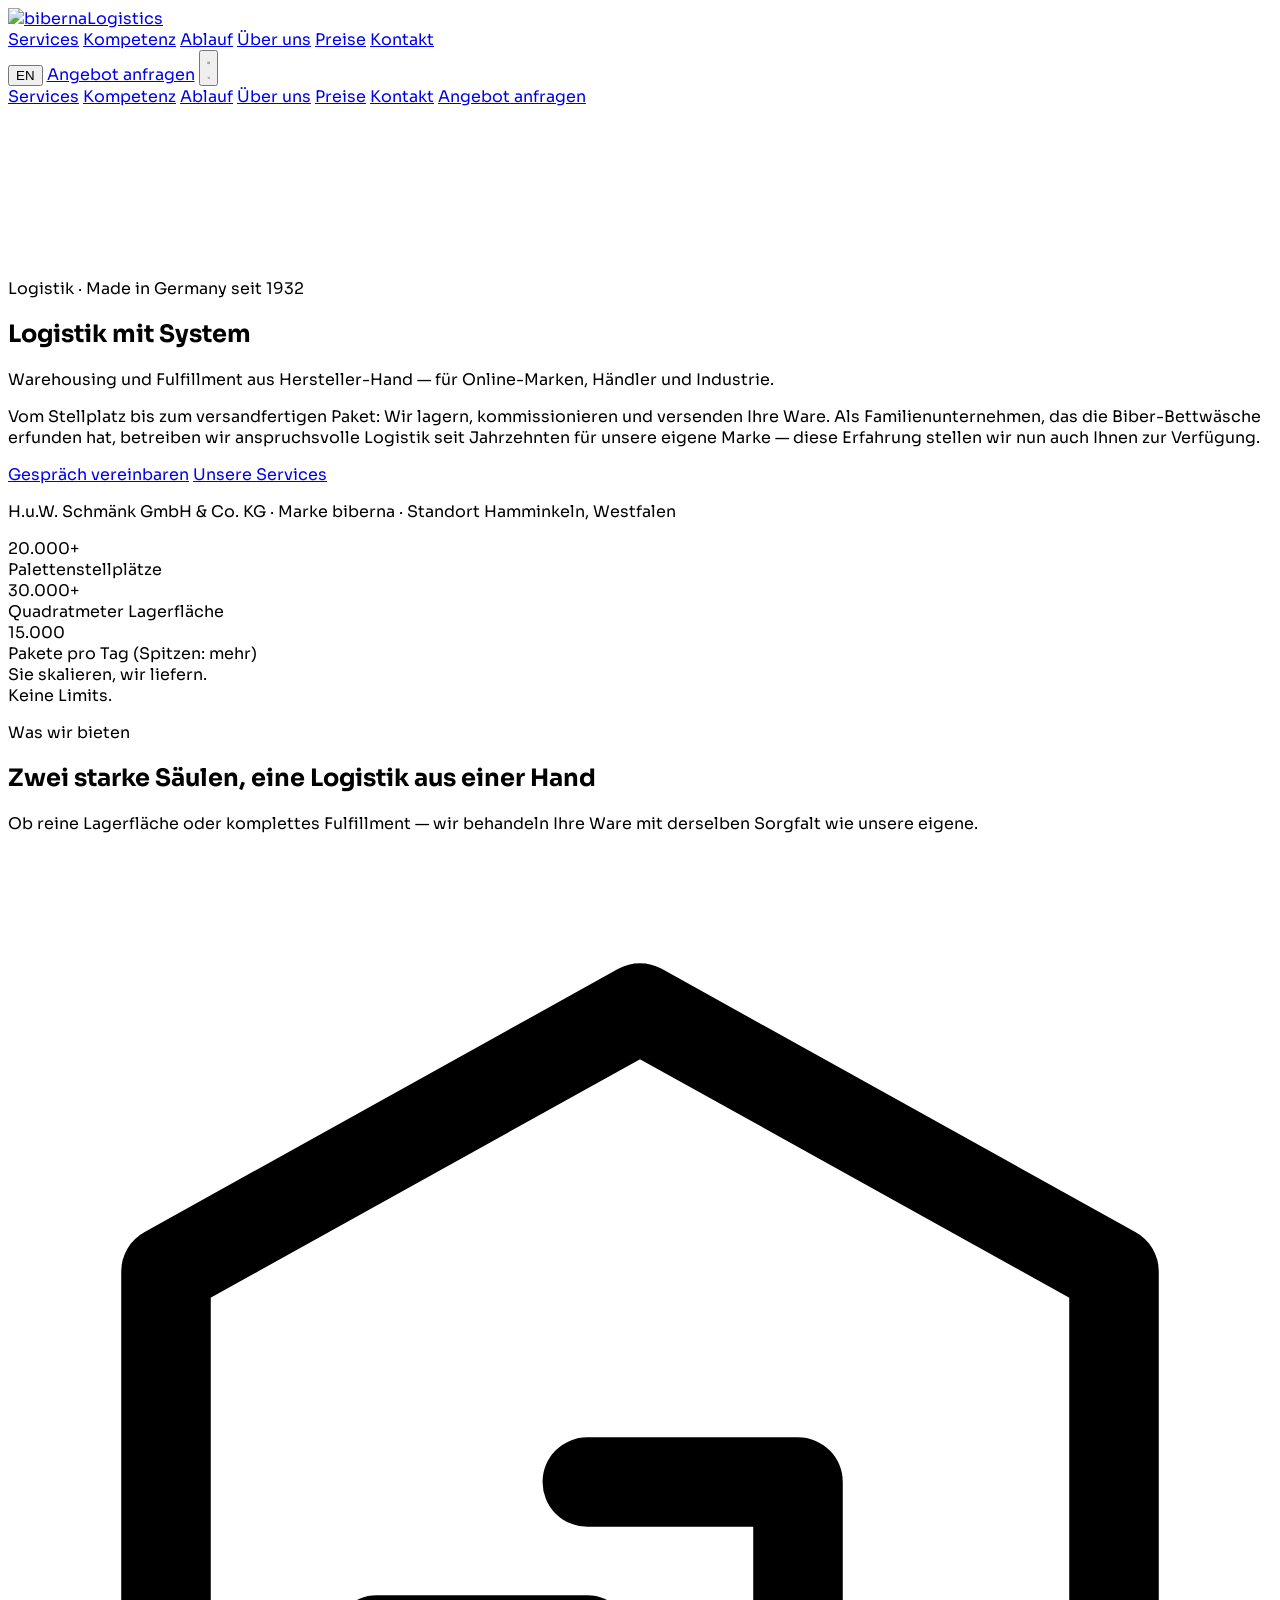
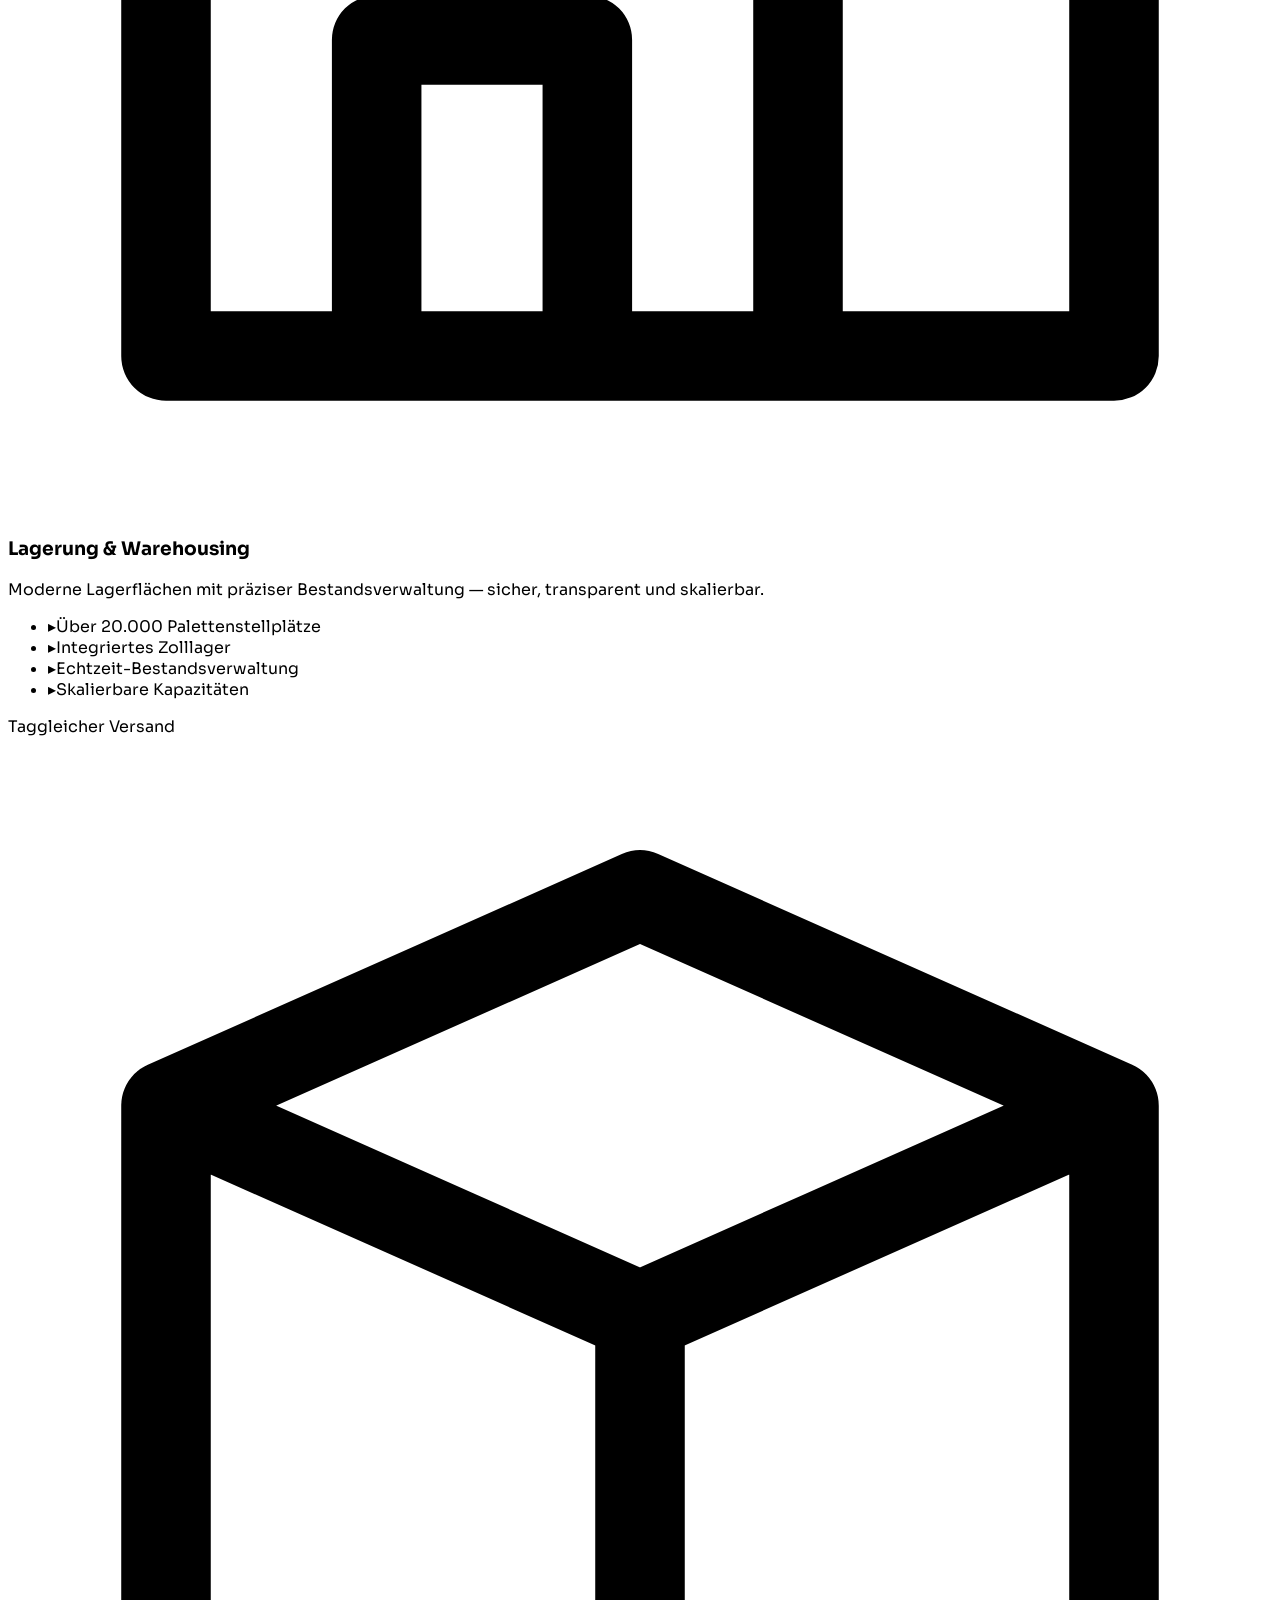
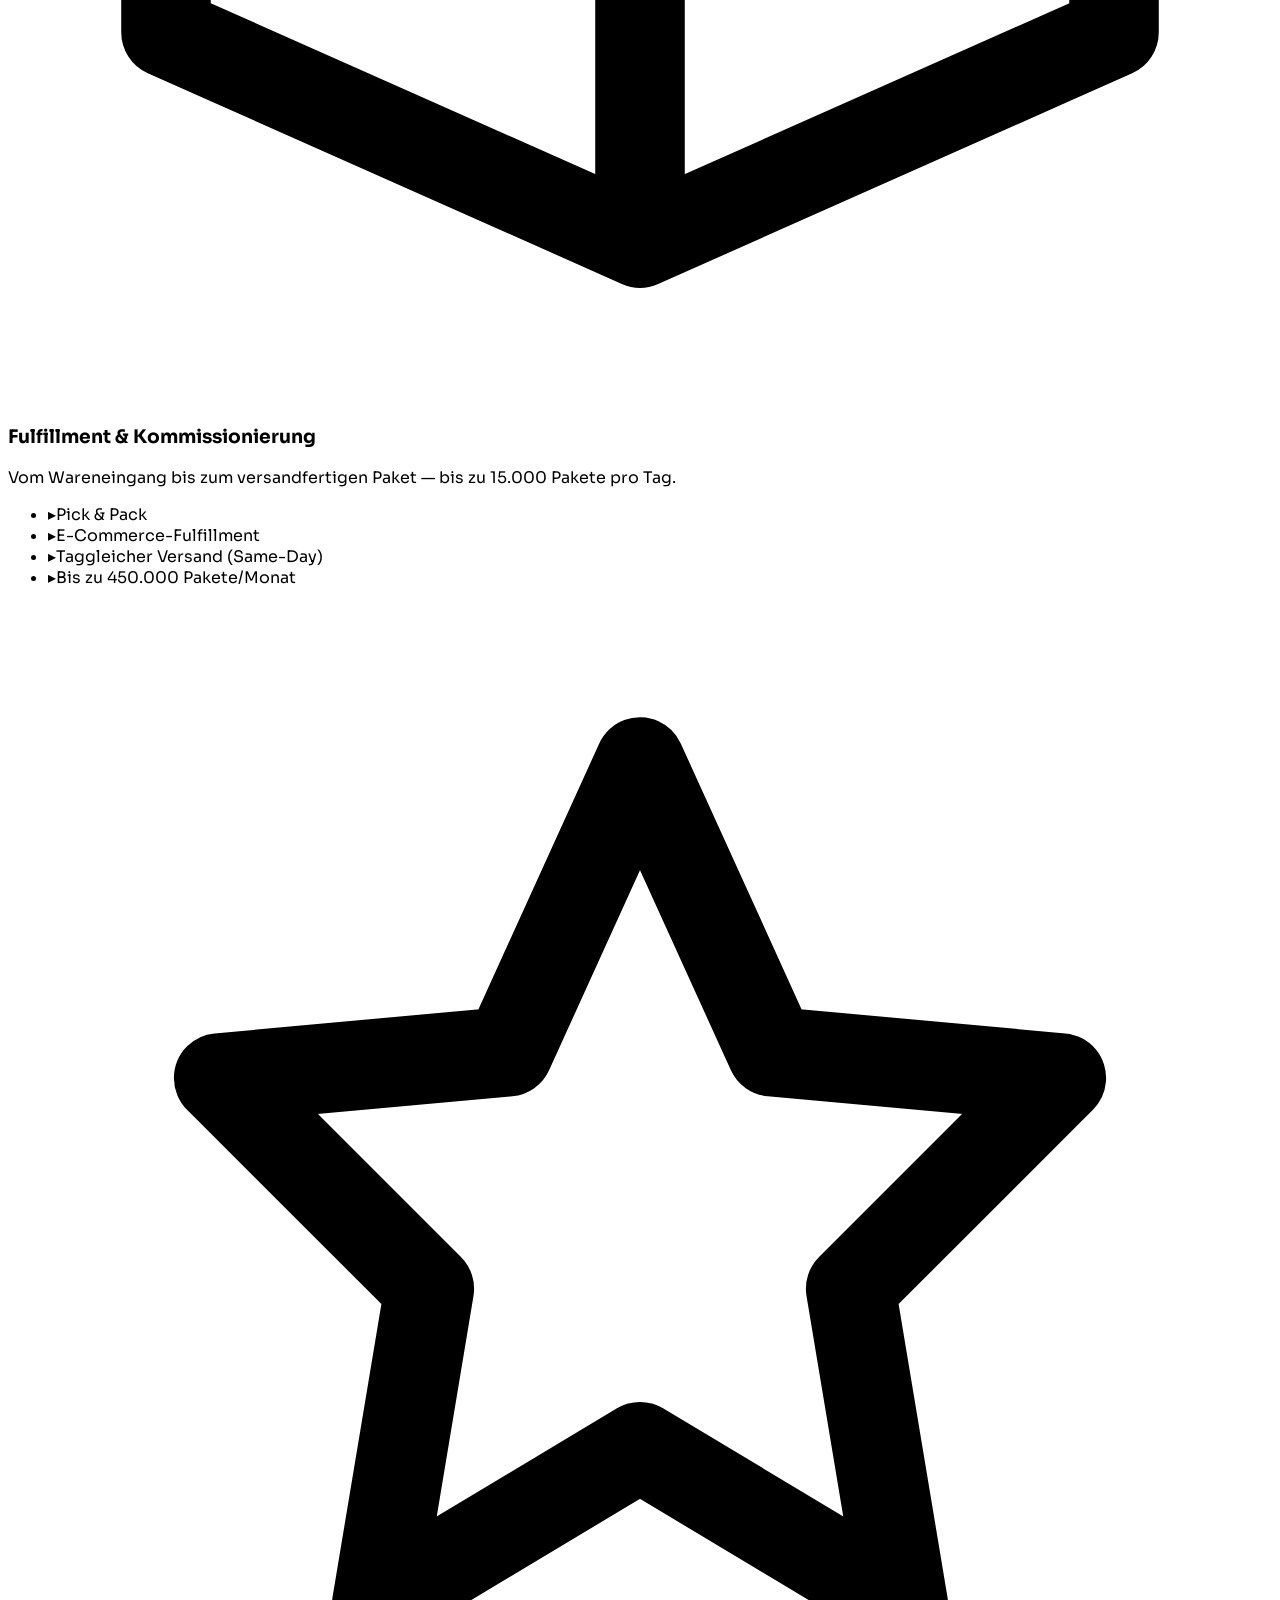
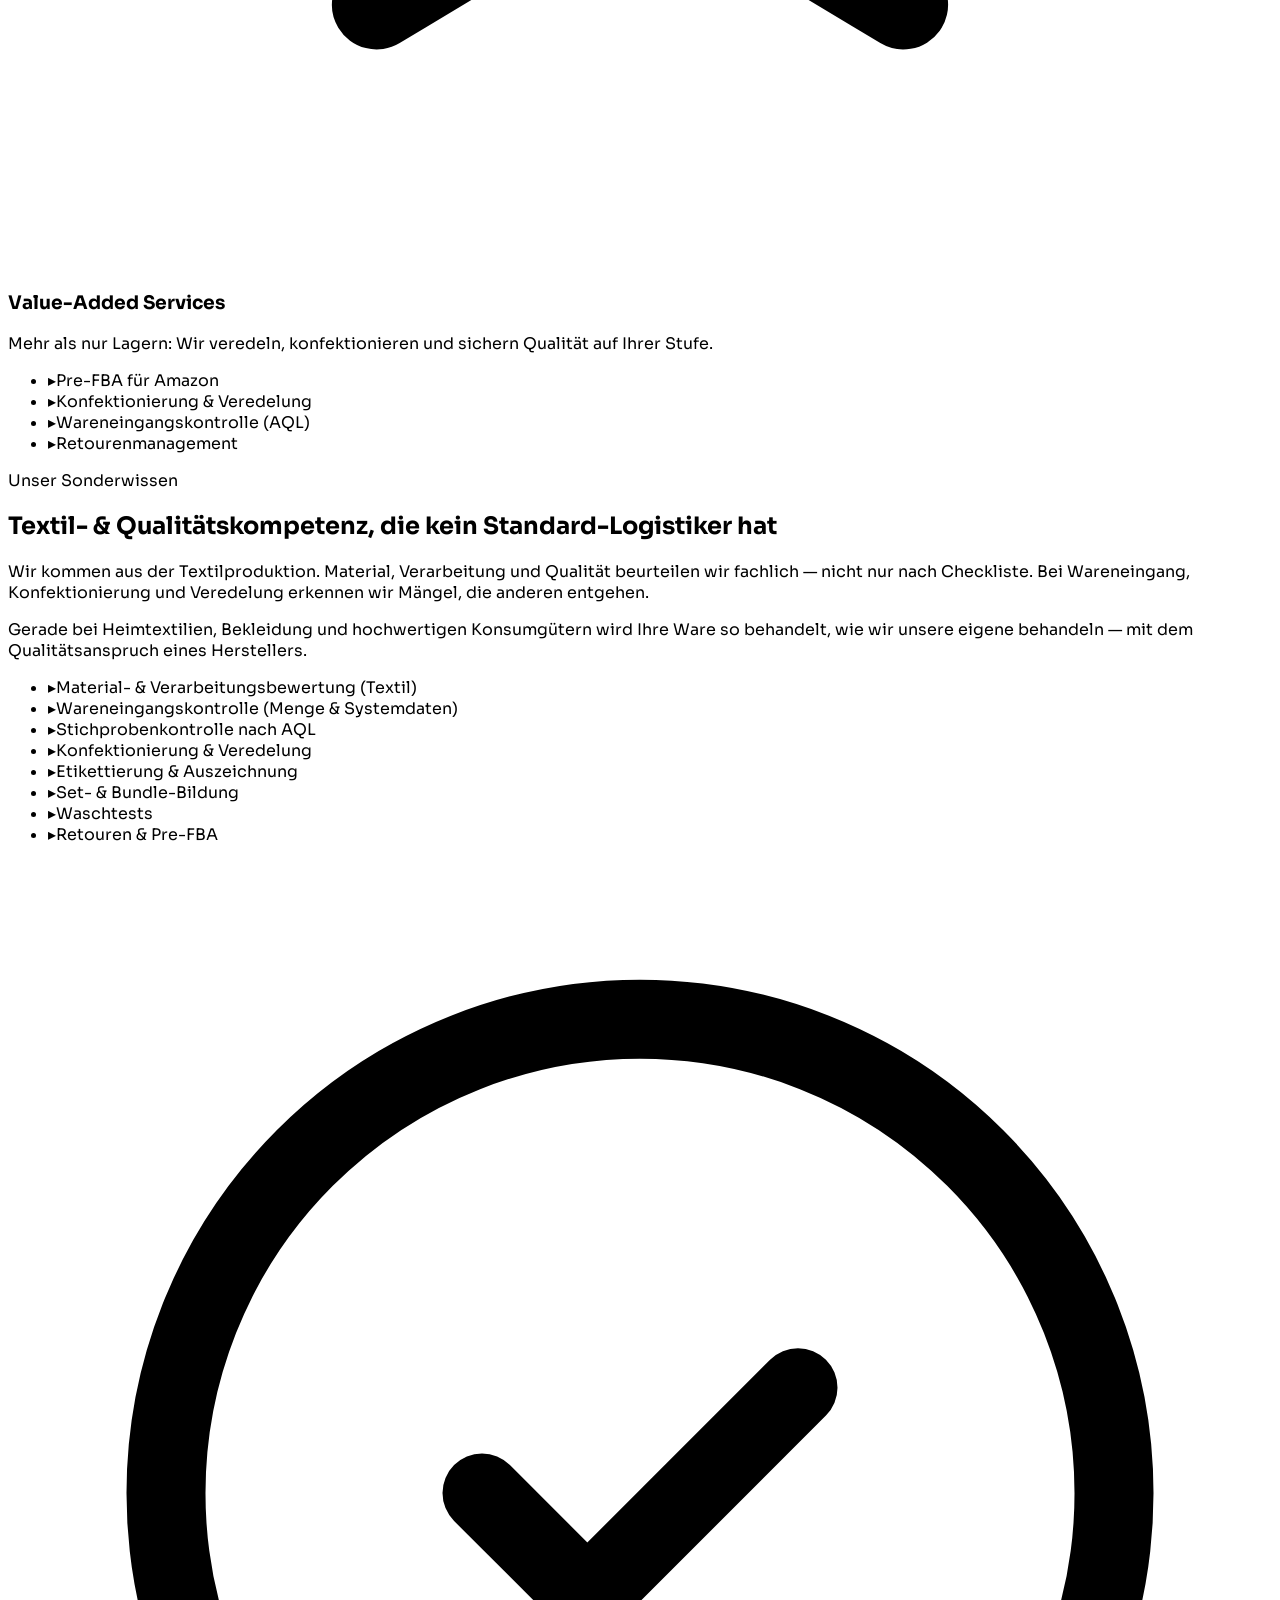
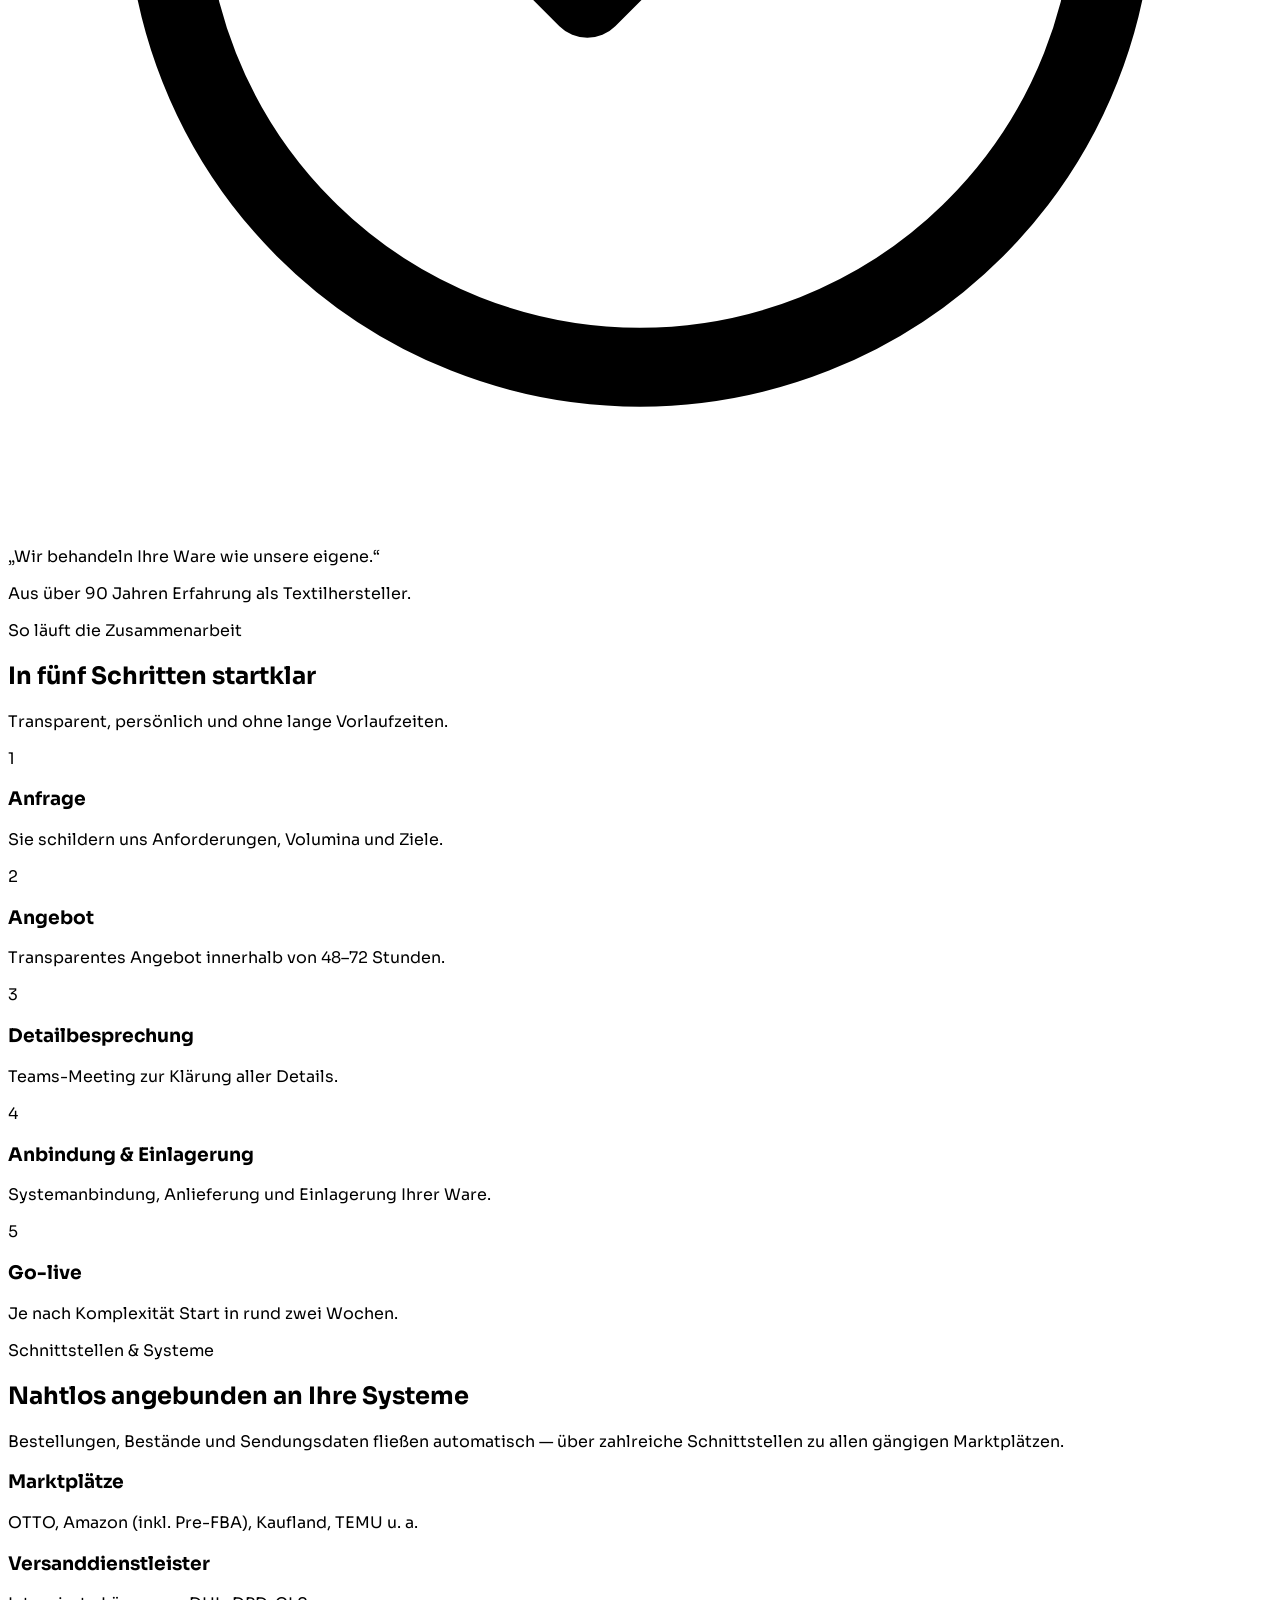
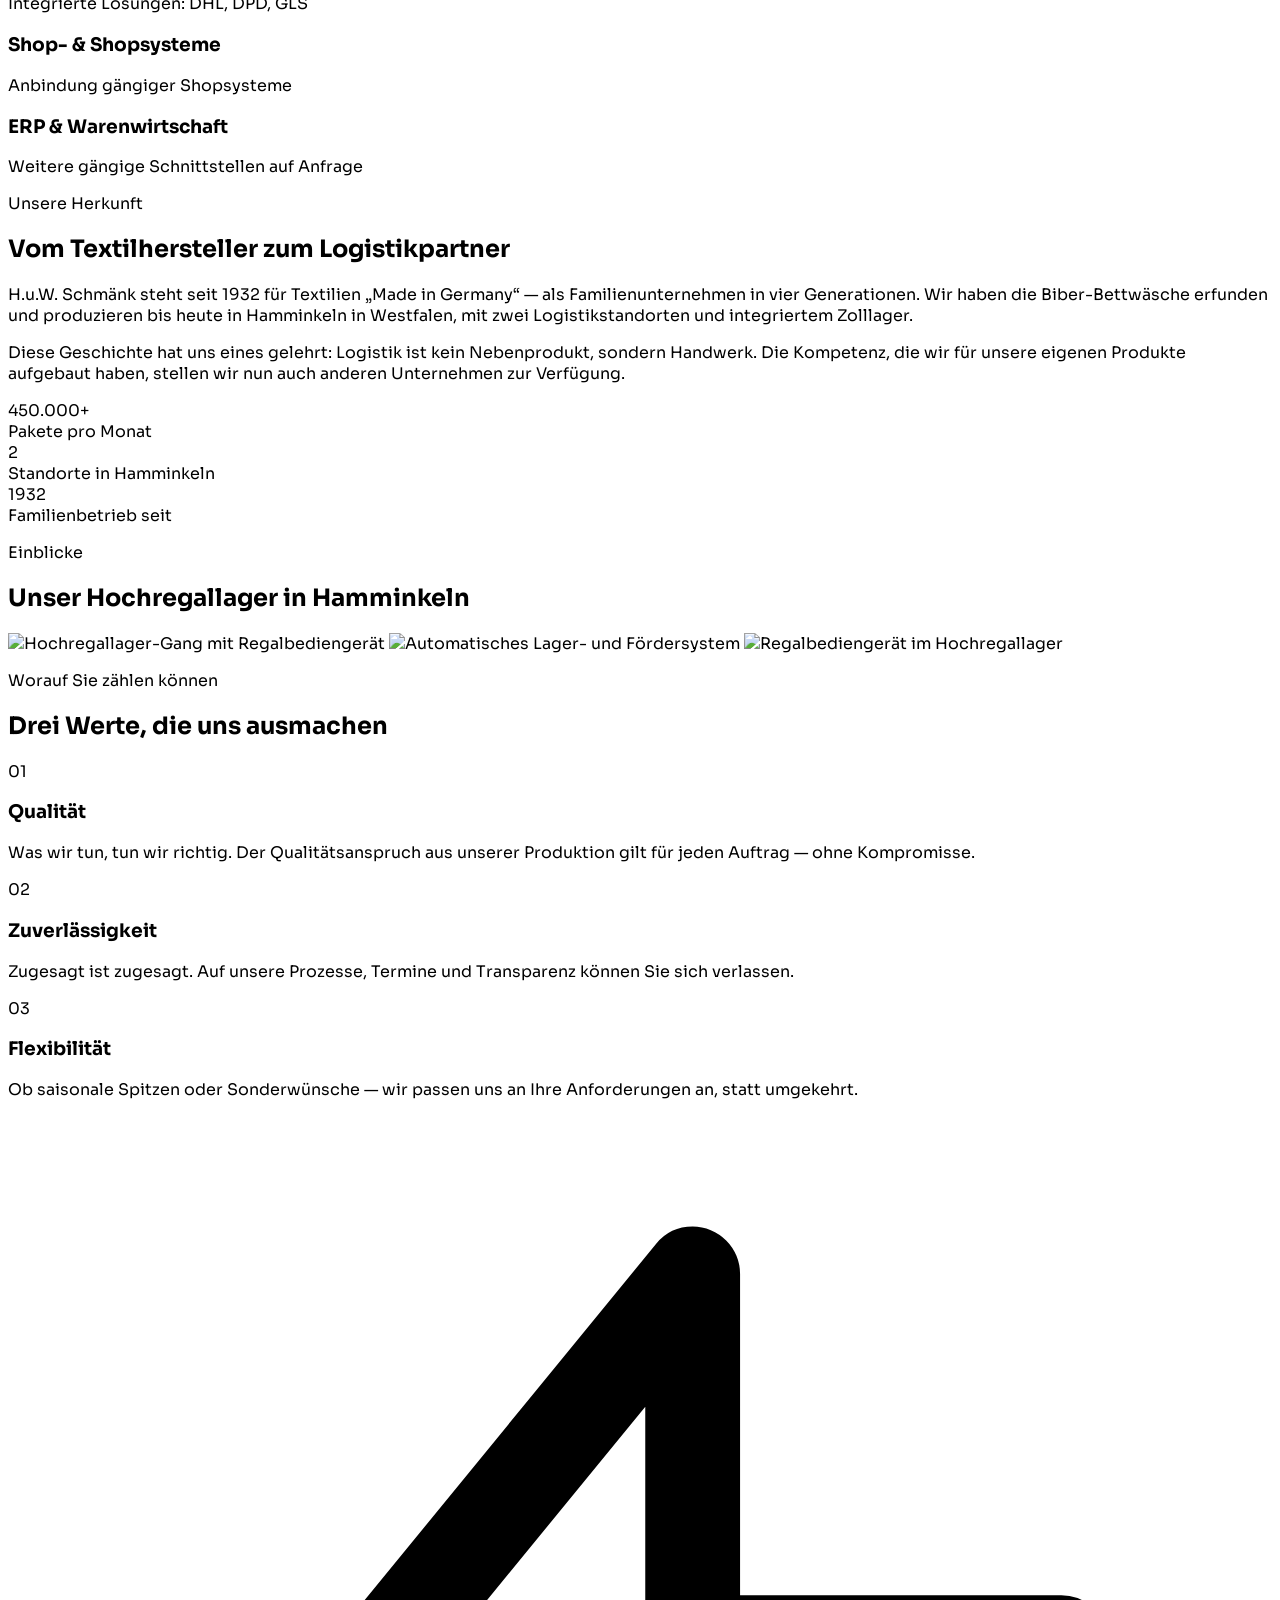
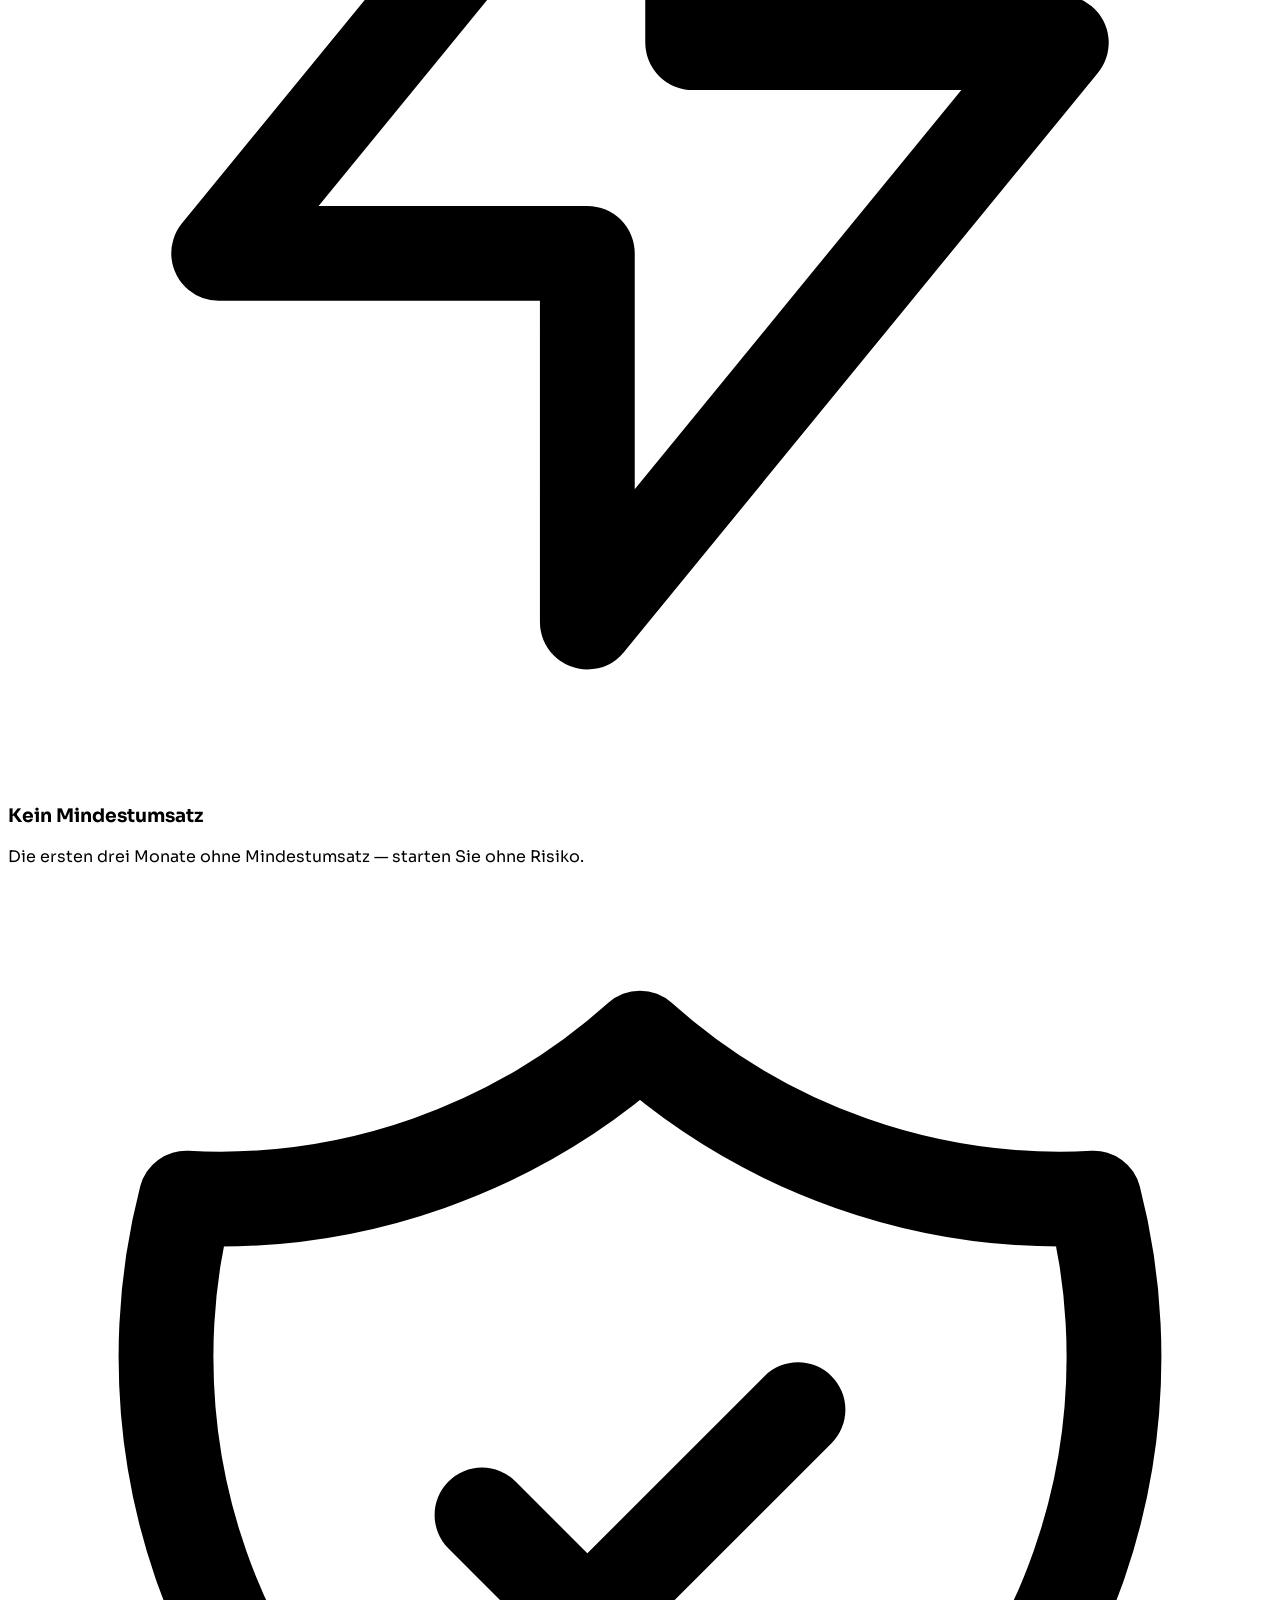
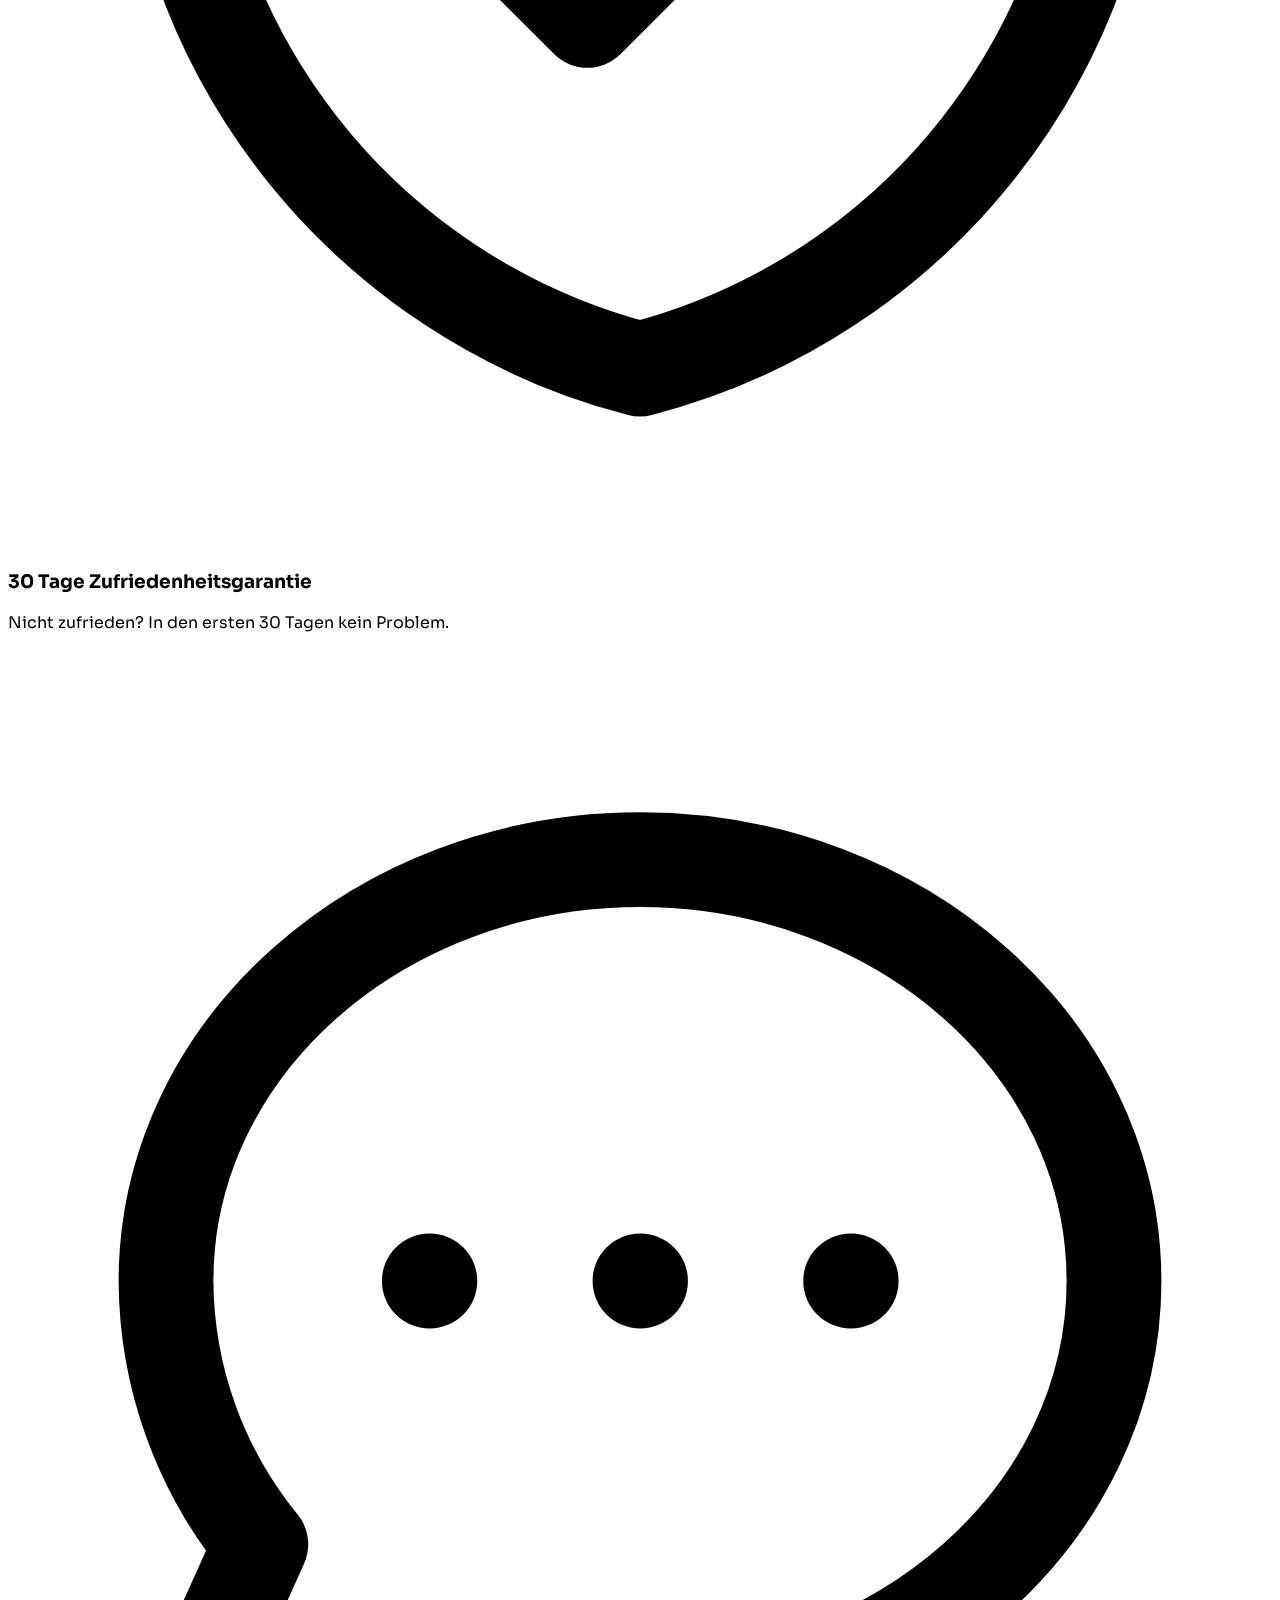
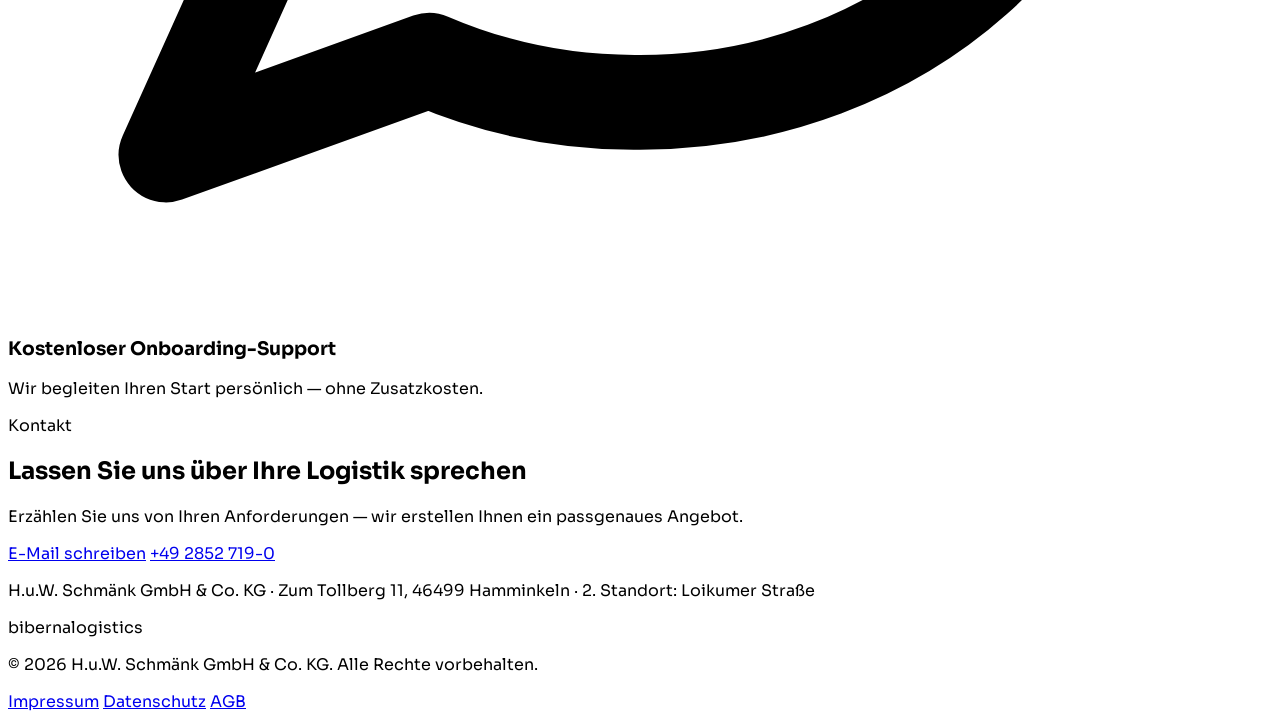
==== index.html @ 58d3911b "Initial" ====
<!DOCTYPE html>
<html lang="de">
<head>
  <meta charset="UTF-8" />
  <meta name="viewport" content="width=device-width, initial-scale=1.0" />
  <title>biberna Logistics — H.u.W. Schmänk GmbH & Co. KG</title>
  <meta name="description" content="Warehousing & Fulfillment aus Hersteller-Hand: Lagerung, Pick & Pack, Pre-FBA, Same-Day-Versand und Value-Added Services mit Textil- & Qualitätskompetenz. Über 20.000 Palettenstellplätze, 30.000 m². Made in Germany seit 1932." />

  <link rel="preconnect" href="https://fonts.googleapis.com">
  <link rel="preconnect" href="https://fonts.gstatic.com" crossorigin>
  <link href="https://fonts.googleapis.com/css2?family=Sora:wght@300;400;500;600;700&display=swap" rel="stylesheet">

  <script src="https://cdn.tailwindcss.com"></script>
  <script>
    tailwind.config = {
      theme: {
        extend: {
          fontFamily: { sora: ['Sora', 'sans-serif'] },
          colors: {
            bordeaux:'#960A2C','bordeaux-d':'#76061F',paper:'#FFFFFF','paper-2':'#FAF8F7',
            ink:'#1D1D1D',body:'#5E5B5B','body-2':'#8A8786',line:'#E7E2E0',
          },
          keyframes: { 'fade-up': { '0%':{opacity:'0',transform:'translateY(20px)',filter:'blur(4px)'},'100%':{opacity:'1',transform:'translateY(0)',filter:'blur(0)'} } },
          animation: { 'fade-up':'fade-up 0.7s cubic-bezier(0.16,1,0.3,1) forwards' },
        },
      },
    };
  </script>
  <style>
    html { scroll-behavior: smooth; }
    body { font-family: 'Sora', sans-serif; -webkit-font-smoothing: antialiased; }
    .reveal { opacity: 0; } .reveal.in { animation: fade-up 0.7s cubic-bezier(0.16,1,0.3,1) forwards; }
    @keyframes fade-up { 0%{opacity:0;transform:translateY(20px);filter:blur(4px);} 100%{opacity:1;transform:translateY(0);filter:blur(0);} }
  </style>
</head>

<body class="bg-paper text-body min-h-screen">

  <!-- ===================== NAVBAR ===================== -->
  <header class="fixed top-0 left-0 right-0 z-50 border-b border-line/70 bg-paper/85 backdrop-blur-md">
    <nav class="flex items-center justify-between px-6 lg:px-16 py-4">
      <a href="#top" class="flex items-center">
        <img src="biberna-logistics-logo.png" alt="biberna Logistics" class="h-8 md:h-9 w-auto"
             onerror="this.style.display='none';var f=document.getElementById('logoFallback');if(f)f.style.display='flex';" />
        <span id="logoFallback" style="display:none" class="items-center gap-3">
          <img src="https://www.biberna.de/cdn/shop/files/300922_biberna_Logo.jpg?width=240" alt="biberna" class="h-7 w-auto" />
          <span class="text-bordeaux text-sm font-medium uppercase tracking-[0.2em] border-l border-line pl-3">Logistics</span>
        </span>
      </a>

      <div class="hidden md:flex items-center gap-7">
        <a href="#services" class="text-sm text-body hover:text-bordeaux transition-colors uppercase tracking-widest" data-i18n="nav_services"></a>
        <a href="#kompetenz" class="text-sm text-body hover:text-bordeaux transition-colors uppercase tracking-widest" data-i18n="nav_competence"></a>
        <a href="#ablauf"   class="text-sm text-body hover:text-bordeaux transition-colors uppercase tracking-widest" data-i18n="nav_process"></a>
        <a href="#about"    class="text-sm text-body hover:text-bordeaux transition-colors uppercase tracking-widest" data-i18n="nav_about"></a>
        <a href="prices.html" class="text-sm text-body hover:text-bordeaux transition-colors uppercase tracking-widest" data-i18n="nav_prices"></a>
        <a href="#contact"  class="text-sm text-body hover:text-bordeaux transition-colors uppercase tracking-widest" data-i18n="nav_contact"></a>
      </div>

      <div class="flex items-center gap-3">
        <button id="langToggle" class="text-xs uppercase tracking-widest text-body hover:text-bordeaux transition-colors border border-line rounded-full px-3 py-2">
          <span id="langLabel">EN</span>
        </button>
        <a href="prices.html" class="hidden md:inline-flex items-center rounded-full uppercase text-xs tracking-widest px-6 py-3 text-white bg-bordeaux hover:bg-bordeaux-d active:scale-[0.97] transition-all" data-i18n="nav_cta"></a>
        <button id="navToggle" aria-label="Menü" aria-expanded="false" onclick="toggleMenu()" class="md:hidden w-10 h-10 flex items-center justify-center rounded-full border border-line text-ink">
          <svg id="navIconOpen" class="w-5 h-5" fill="none" stroke="currentColor" stroke-width="1.8" viewBox="0 0 24 24"><path stroke-linecap="round" d="M4 7h16M4 12h16M4 17h16"/></svg>
          <svg id="navIconClose" class="w-5 h-5 hidden" fill="none" stroke="currentColor" stroke-width="1.8" viewBox="0 0 24 24"><path stroke-linecap="round" d="M6 6l12 12M18 6L6 18"/></svg>
        </button>
      </div>
    </nav>

    <!-- Mobile-Menü -->
    <div id="mobileMenu" class="hidden md:hidden border-t border-line bg-paper px-6 py-4">
      <div class="flex flex-col gap-1">
        <a href="#services" onclick="closeMenu()" class="py-3 text-sm text-body hover:text-bordeaux uppercase tracking-widest border-b border-line/60" data-i18n="nav_services"></a>
        <a href="#kompetenz" onclick="closeMenu()" class="py-3 text-sm text-body hover:text-bordeaux uppercase tracking-widest border-b border-line/60" data-i18n="nav_competence"></a>
        <a href="#ablauf" onclick="closeMenu()" class="py-3 text-sm text-body hover:text-bordeaux uppercase tracking-widest border-b border-line/60" data-i18n="nav_process"></a>
        <a href="#about" onclick="closeMenu()" class="py-3 text-sm text-body hover:text-bordeaux uppercase tracking-widest border-b border-line/60" data-i18n="nav_about"></a>
        <a href="prices.html" onclick="closeMenu()" class="py-3 text-sm text-body hover:text-bordeaux uppercase tracking-widest border-b border-line/60" data-i18n="nav_prices"></a>
        <a href="#contact" onclick="closeMenu()" class="py-3 text-sm text-body hover:text-bordeaux uppercase tracking-widest" data-i18n="nav_contact"></a>
        <a href="prices.html" onclick="closeMenu()" class="mt-4 inline-flex justify-center rounded-full uppercase text-xs tracking-widest px-6 py-3 text-white bg-bordeaux hover:bg-bordeaux-d transition-all" data-i18n="nav_cta"></a>
      </div>
    </div>
  </header>

  <!-- ===================== HERO ===================== -->
  <section id="top" class="relative min-h-screen flex items-center overflow-hidden bg-ink">
    <div class="absolute inset-0 bg-gradient-to-br from-[#2a1116] to-ink">
      <video class="w-full h-full object-cover opacity-60" autoplay muted loop playsinline preload="metadata" poster="lager-hero-poster.jpg">
        <source src="lager-hero.mp4" type="video/mp4" />
      </video>
    </div>
    <div class="absolute inset-0 bg-gradient-to-r from-ink/90 via-ink/60 to-ink/20 z-[1] pointer-events-none"></div>

    <div class="relative z-10 w-full max-w-[90%] sm:max-w-xl lg:max-w-3xl px-6 md:px-16 pt-28 pb-16">
      <p class="reveal text-white/70 uppercase tracking-[0.28em] text-xs md:text-sm font-medium mb-5 flex items-center gap-3" style="animation-delay:.1s">
        <span class="inline-block w-8 h-px bg-bordeaux"></span><span data-i18n="hero_kicker"></span>
      </p>
      <h1 class="reveal text-[clamp(2.6rem,7vw,5.2rem)] font-bold leading-[1.05] tracking-[-0.03em] mb-5 text-white" style="animation-delay:.2s">
        <span data-i18n="hero_h1a"></span> <span class="text-bordeaux" data-i18n="hero_h1b"></span>
      </h1>
      <p class="reveal text-white/85 text-[clamp(1.05rem,2.4vw,1.6rem)] font-light mb-5" style="animation-delay:.4s" data-i18n="hero_sub"></p>
      <p class="reveal text-white/60 text-[clamp(0.9rem,1.5vw,1.1rem)] font-light mb-8 max-w-2xl" style="animation-delay:.55s" data-i18n="hero_desc"></p>
      <div class="reveal flex flex-wrap gap-3 font-semibold" style="animation-delay:.7s">
        <a href="#contact" class="bg-bordeaux text-white px-7 py-4 text-sm rounded-full cursor-pointer hover:bg-bordeaux-d transition-all active:scale-[0.97] uppercase tracking-wide" data-i18n="hero_cta1"></a>
        <a href="#services" class="bg-white/95 text-ink px-7 py-4 text-sm rounded-full cursor-pointer hover:bg-white transition-all active:scale-[0.97] uppercase tracking-wide" data-i18n="hero_cta2"></a>
      </div>
      <p class="reveal text-white/45 text-xs font-light mt-7 tracking-wide" style="animation-delay:.85s" data-i18n="hero_trust"></p>
    </div>
  </section>

  <!-- ===================== CAPACITY BAND ===================== -->
  <section class="bg-bordeaux text-white">
    <div class="max-w-7xl mx-auto px-6 md:px-16 py-14 md:py-16 grid grid-cols-2 md:grid-cols-4 gap-8 items-center text-center md:text-left">
      <div class="reveal">
        <div class="text-4xl md:text-5xl font-bold tracking-tight">20.000+</div>
        <div class="text-xs uppercase tracking-widest text-white/70 mt-2" data-i18n="cap1_l"></div>
      </div>
      <div class="reveal" style="animation-delay:.05s">
        <div class="text-4xl md:text-5xl font-bold tracking-tight">30.000+</div>
        <div class="text-xs uppercase tracking-widest text-white/70 mt-2" data-i18n="cap2_l"></div>
      </div>
      <div class="reveal" style="animation-delay:.1s">
        <div class="text-4xl md:text-5xl font-bold tracking-tight">15.000</div>
        <div class="text-xs uppercase tracking-widest text-white/70 mt-2" data-i18n="cap3_l"></div>
      </div>
      <div class="reveal" style="animation-delay:.15s">
        <div class="text-xl md:text-2xl font-semibold leading-tight" data-i18n="cap_slogan"></div>
        <div class="text-sm text-white/70 mt-1" data-i18n="cap_sub"></div>
      </div>
    </div>
  </section>

  <!-- ===================== SERVICES ===================== -->
  <section id="services" class="px-6 md:px-16 py-24 md:py-32 max-w-7xl mx-auto">
    <div class="max-w-2xl mb-16 reveal">
      <p class="text-bordeaux uppercase tracking-[0.25em] text-xs font-semibold mb-4" data-i18n="svc_kicker"></p>
      <h2 class="text-ink text-[clamp(2rem,4vw,3rem)] font-bold tracking-tight mb-5" data-i18n="svc_title"></h2>
      <p class="text-body text-lg font-light" data-i18n="svc_intro"></p>
    </div>

    <div class="grid md:grid-cols-3 gap-6">
      <!-- Warehousing -->
      <div class="reveal group rounded-2xl border border-line bg-paper p-8 hover:border-bordeaux/50 hover:shadow-lg hover:shadow-bordeaux/5 transition-all">
        <div class="w-12 h-12 rounded-xl bg-bordeaux/10 flex items-center justify-center mb-6">
          <svg class="w-6 h-6 text-bordeaux" fill="none" stroke="currentColor" stroke-width="1.7" viewBox="0 0 24 24"><path stroke-linecap="round" stroke-linejoin="round" d="M3 21V8l9-5 9 5v13M3 21h18M7 21v-6h4v6m4 0v-9h-4"/></svg>
        </div>
        <h3 class="text-ink text-xl font-semibold mb-3" data-i18n="svc1_t"></h3>
        <p class="text-body font-light mb-5" data-i18n="svc1_d"></p>
        <ul class="space-y-2 text-sm text-body" data-i18n-list="svc1_list"></ul>
      </div>

      <!-- Fulfillment -->
      <div class="reveal group relative rounded-2xl border border-bordeaux/30 bg-paper p-8 hover:border-bordeaux/60 hover:shadow-lg hover:shadow-bordeaux/5 transition-all" style="animation-delay:.1s">
        <span class="absolute top-5 right-5 text-[10px] font-semibold uppercase tracking-widest bg-bordeaux text-white px-3 py-1 rounded-full" data-i18n="badge_sameday"></span>
        <div class="w-12 h-12 rounded-xl bg-bordeaux/10 flex items-center justify-center mb-6">
          <svg class="w-6 h-6 text-bordeaux" fill="none" stroke="currentColor" stroke-width="1.7" viewBox="0 0 24 24"><path stroke-linecap="round" stroke-linejoin="round" d="M3 7l9-4 9 4-9 4-9-4zm0 0v10l9 4 9-4V7M12 11v10"/></svg>
        </div>
        <h3 class="text-ink text-xl font-semibold mb-3" data-i18n="svc2_t"></h3>
        <p class="text-body font-light mb-5" data-i18n="svc2_d"></p>
        <ul class="space-y-2 text-sm text-body" data-i18n-list="svc2_list"></ul>
      </div>

      <!-- Value-Added -->
      <div class="reveal group rounded-2xl border border-line bg-paper p-8 hover:border-bordeaux/50 hover:shadow-lg hover:shadow-bordeaux/5 transition-all" style="animation-delay:.2s">
        <div class="w-12 h-12 rounded-xl bg-bordeaux/10 flex items-center justify-center mb-6">
          <svg class="w-6 h-6 text-bordeaux" fill="none" stroke="currentColor" stroke-width="1.7" viewBox="0 0 24 24"><path stroke-linecap="round" stroke-linejoin="round" d="M12 3l2.5 5.5L20 9l-4 4 1 6-5-3-5 3 1-6-4-4 5.5-.5z"/></svg>
        </div>
        <h3 class="text-ink text-xl font-semibold mb-3" data-i18n="svc3_t"></h3>
        <p class="text-body font-light mb-5" data-i18n="svc3_d"></p>
        <ul class="space-y-2 text-sm text-body" data-i18n-list="svc3_list"></ul>
      </div>
    </div>
  </section>

  <!-- ===================== TEXTIL- & QUALITÄTSKOMPETENZ (USP) ===================== -->
  <section id="kompetenz" class="px-6 md:px-16 py-24 md:py-32 bg-paper-2 border-y border-line">
    <div class="max-w-7xl mx-auto grid lg:grid-cols-2 gap-14 items-center">
      <div class="reveal order-2 lg:order-1">
        <p class="text-bordeaux uppercase tracking-[0.25em] text-xs font-semibold mb-4" data-i18n="tex_kicker"></p>
        <h2 class="text-ink text-[clamp(2rem,4vw,3rem)] font-bold tracking-tight mb-6" data-i18n="tex_title"></h2>
        <p class="text-body text-lg font-light mb-5" data-i18n="tex_p1"></p>
        <p class="text-body text-lg font-light mb-8" data-i18n="tex_p2"></p>
        <ul class="grid sm:grid-cols-2 gap-3 text-sm text-body" data-i18n-list="tex_list"></ul>
      </div>
      <div class="reveal order-1 lg:order-2 rounded-2xl bg-bordeaux text-white p-10 md:p-12">
        <svg class="w-10 h-10 text-white/90 mb-6" fill="none" stroke="currentColor" stroke-width="1.5" viewBox="0 0 24 24"><path stroke-linecap="round" stroke-linejoin="round" d="M9 12l2 2 4-4m6 2a9 9 0 11-18 0 9 9 0 0118 0z"/></svg>
        <p class="text-2xl md:text-3xl font-semibold leading-snug mb-4" data-i18n="tex_quote"></p>
        <p class="text-white/70" data-i18n="tex_quote_sub"></p>
      </div>
    </div>
  </section>

  <!-- ===================== ABLAUF / PROCESS ===================== -->
  <section id="ablauf" class="px-6 md:px-16 py-24 md:py-32 max-w-7xl mx-auto">
    <div class="max-w-2xl mb-16 reveal">
      <p class="text-bordeaux uppercase tracking-[0.25em] text-xs font-semibold mb-4" data-i18n="proc_kicker"></p>
      <h2 class="text-ink text-[clamp(2rem,4vw,3rem)] font-bold tracking-tight mb-5" data-i18n="proc_title"></h2>
      <p class="text-body text-lg font-light" data-i18n="proc_sub"></p>
    </div>
    <div class="grid md:grid-cols-5 gap-6">
      <div class="reveal">
        <div class="w-11 h-11 rounded-full border-2 border-bordeaux text-bordeaux font-bold flex items-center justify-center mb-4">1</div>
        <h3 class="text-ink font-semibold mb-2" data-i18n="p1_t"></h3>
        <p class="text-body text-sm font-light" data-i18n="p1_d"></p>
      </div>
      <div class="reveal" style="animation-delay:.08s">
        <div class="w-11 h-11 rounded-full border-2 border-bordeaux text-bordeaux font-bold flex items-center justify-center mb-4">2</div>
        <h3 class="text-ink font-semibold mb-2" data-i18n="p2_t"></h3>
        <p class="text-body text-sm font-light" data-i18n="p2_d"></p>
      </div>
      <div class="reveal" style="animation-delay:.16s">
        <div class="w-11 h-11 rounded-full border-2 border-bordeaux text-bordeaux font-bold flex items-center justify-center mb-4">3</div>
        <h3 class="text-ink font-semibold mb-2" data-i18n="p3_t"></h3>
        <p class="text-body text-sm font-light" data-i18n="p3_d"></p>
      </div>
      <div class="reveal" style="animation-delay:.24s">
        <div class="w-11 h-11 rounded-full border-2 border-bordeaux text-bordeaux font-bold flex items-center justify-center mb-4">4</div>
        <h3 class="text-ink font-semibold mb-2" data-i18n="p4_t"></h3>
        <p class="text-body text-sm font-light" data-i18n="p4_d"></p>
      </div>
      <div class="reveal" style="animation-delay:.32s">
        <div class="w-11 h-11 rounded-full bg-bordeaux text-white font-bold flex items-center justify-center mb-4">5</div>
        <h3 class="text-ink font-semibold mb-2" data-i18n="p5_t"></h3>
        <p class="text-body text-sm font-light" data-i18n="p5_d"></p>
      </div>
    </div>
  </section>

  <!-- ===================== SCHNITTSTELLEN / INTEGRATIONS ===================== -->
  <section id="schnittstellen" class="px-6 md:px-16 py-24 md:py-32 bg-paper-2 border-y border-line">
    <div class="max-w-7xl mx-auto">
      <div class="max-w-2xl mb-14 reveal">
        <p class="text-bordeaux uppercase tracking-[0.25em] text-xs font-semibold mb-4" data-i18n="int_kicker"></p>
        <h2 class="text-ink text-[clamp(2rem,4vw,3rem)] font-bold tracking-tight mb-5" data-i18n="int_title"></h2>
        <p class="text-body text-lg font-light" data-i18n="int_sub"></p>
      </div>
      <div class="grid sm:grid-cols-2 lg:grid-cols-4 gap-6">
        <div class="reveal rounded-2xl border border-line bg-paper p-7">
          <h3 class="text-ink font-semibold mb-2" data-i18n="int1_t"></h3>
          <p class="text-body-2 text-sm font-light" data-i18n="int1_d"></p>
        </div>
        <div class="reveal rounded-2xl border border-line bg-paper p-7" style="animation-delay:.1s">
          <h3 class="text-ink font-semibold mb-2" data-i18n="int2_t"></h3>
          <p class="text-body-2 text-sm font-light" data-i18n="int2_d"></p>
        </div>
        <div class="reveal rounded-2xl border border-line bg-paper p-7" style="animation-delay:.2s">
          <h3 class="text-ink font-semibold mb-2" data-i18n="int3_t"></h3>
          <p class="text-body-2 text-sm font-light" data-i18n="int3_d"></p>
        </div>
        <div class="reveal rounded-2xl border border-line bg-paper p-7" style="animation-delay:.3s">
          <h3 class="text-ink font-semibold mb-2" data-i18n="int4_t"></h3>
          <p class="text-body-2 text-sm font-light" data-i18n="int4_d"></p>
        </div>
      </div>
    </div>
  </section>

  <!-- ===================== ABOUT / HERITAGE ===================== -->
  <section id="about" class="px-6 md:px-16 py-24 md:py-32 max-w-7xl mx-auto">
    <div class="grid lg:grid-cols-2 gap-14 items-center">
      <div class="reveal">
        <img src="10.jpg"
             alt="Hochregallager mit automatischem Regalbediengerät — biberna Logistics" class="rounded-2xl w-full h-[440px] object-cover bg-line"
             onerror="this.style.display='none'" />
      </div>
      <div class="reveal" style="animation-delay:.1s">
        <p class="text-bordeaux uppercase tracking-[0.25em] text-xs font-semibold mb-4" data-i18n="about_kicker"></p>
        <h2 class="text-ink text-[clamp(2rem,4vw,3rem)] font-bold tracking-tight mb-6" data-i18n="about_title"></h2>
        <p class="text-body text-lg font-light mb-5" data-i18n="about_p1"></p>
        <p class="text-body text-lg font-light mb-8" data-i18n="about_p2"></p>
        <div class="grid grid-cols-3 gap-6 border-t border-line pt-8">
          <div>
            <div class="text-3xl md:text-4xl font-bold text-bordeaux" data-i18n="stat1_n"></div>
            <div class="text-xs uppercase tracking-widest text-body-2 mt-2" data-i18n="stat1_l"></div>
          </div>
          <div>
            <div class="text-3xl md:text-4xl font-bold text-bordeaux" data-i18n="stat2_n"></div>
            <div class="text-xs uppercase tracking-widest text-body-2 mt-2" data-i18n="stat2_l"></div>
          </div>
          <div>
            <div class="text-3xl md:text-4xl font-bold text-bordeaux" data-i18n="stat3_n"></div>
            <div class="text-xs uppercase tracking-widest text-body-2 mt-2" data-i18n="stat3_l"></div>
          </div>
        </div>
      </div>
    </div>
  </section>

  <!-- ===================== GALERIE ===================== -->
  <section class="px-6 md:px-16 pb-24 md:pb-32 max-w-7xl mx-auto">
    <div class="max-w-2xl mb-10 reveal">
      <p class="text-bordeaux uppercase tracking-[0.25em] text-xs font-semibold mb-4" data-i18n="gal_kicker"></p>
      <h2 class="text-ink text-[clamp(2rem,4vw,3rem)] font-bold tracking-tight" data-i18n="gal_title"></h2>
    </div>
    <div class="grid sm:grid-cols-2 lg:grid-cols-3 gap-4">
      <img src="lager-gang.jpg" alt="Hochregallager-Gang mit Regalbediengerät" loading="lazy" class="reveal rounded-2xl w-full h-72 object-cover bg-line" />
      <img src="lager-automatik.jpg" alt="Automatisches Lager- und Fördersystem" loading="lazy" class="reveal rounded-2xl w-full h-72 object-cover bg-line" style="animation-delay:.1s" />
      <img src="lager-rbg.jpg" alt="Regalbediengerät im Hochregallager" loading="lazy" class="reveal rounded-2xl w-full h-72 object-cover bg-line" style="animation-delay:.2s" />
    </div>
  </section>

  <!-- ===================== VALUES ===================== -->
  <section id="values" class="px-6 md:px-16 pb-24 md:pb-32 max-w-7xl mx-auto">
    <div class="max-w-2xl mb-16 reveal">
      <p class="text-bordeaux uppercase tracking-[0.25em] text-xs font-semibold mb-4" data-i18n="val_kicker"></p>
      <h2 class="text-ink text-[clamp(2rem,4vw,3rem)] font-bold tracking-tight" data-i18n="val_title"></h2>
    </div>
    <div class="grid md:grid-cols-3 gap-6">
      <div class="reveal rounded-2xl bg-paper-2 border border-line p-8">
        <div class="text-5xl font-bold text-bordeaux/25 mb-4">01</div>
        <h3 class="text-ink text-2xl font-semibold mb-3" data-i18n="val1_t"></h3>
        <p class="text-body font-light" data-i18n="val1_d"></p>
      </div>
      <div class="reveal rounded-2xl bg-paper-2 border border-line p-8" style="animation-delay:.1s">
        <div class="text-5xl font-bold text-bordeaux/25 mb-4">02</div>
        <h3 class="text-ink text-2xl font-semibold mb-3" data-i18n="val2_t"></h3>
        <p class="text-body font-light" data-i18n="val2_d"></p>
      </div>
      <div class="reveal rounded-2xl bg-paper-2 border border-line p-8" style="animation-delay:.2s">
        <div class="text-5xl font-bold text-bordeaux/25 mb-4">03</div>
        <h3 class="text-ink text-2xl font-semibold mb-3" data-i18n="val3_t"></h3>
        <p class="text-body font-light" data-i18n="val3_d"></p>
      </div>
    </div>
  </section>

  <!-- ===================== TRUST BADGES ===================== -->
  <section class="px-6 md:px-16 pb-24 md:pb-32 max-w-7xl mx-auto">
    <div class="grid md:grid-cols-3 gap-6">
      <div class="reveal flex items-start gap-4 rounded-2xl border border-line bg-paper-2 p-6">
        <div class="shrink-0 w-11 h-11 rounded-full bg-bordeaux/10 flex items-center justify-center">
          <svg class="w-5 h-5 text-bordeaux" fill="none" stroke="currentColor" stroke-width="1.8" viewBox="0 0 24 24"><path stroke-linecap="round" stroke-linejoin="round" d="M13 10V3L4 14h7v7l9-11h-7z"/></svg>
        </div>
        <div>
          <h3 class="text-ink font-semibold mb-1" data-i18n="tb1_t"></h3>
          <p class="text-body text-sm font-light" data-i18n="tb1_d"></p>
        </div>
      </div>
      <div class="reveal flex items-start gap-4 rounded-2xl border border-line bg-paper-2 p-6" style="animation-delay:.1s">
        <div class="shrink-0 w-11 h-11 rounded-full bg-bordeaux/10 flex items-center justify-center">
          <svg class="w-5 h-5 text-bordeaux" fill="none" stroke="currentColor" stroke-width="1.8" viewBox="0 0 24 24"><path stroke-linecap="round" stroke-linejoin="round" d="M9 12l2 2 4-4m5.618-4.016A11.955 11.955 0 0112 2.944a11.955 11.955 0 01-8.618 3.04A12.02 12.02 0 003 9c0 5.591 3.824 10.29 9 11.622 5.176-1.332 9-6.03 9-11.622 0-1.042-.133-2.052-.382-3.016z"/></svg>
        </div>
        <div>
          <h3 class="text-ink font-semibold mb-1" data-i18n="tb2_t"></h3>
          <p class="text-body text-sm font-light" data-i18n="tb2_d"></p>
        </div>
      </div>
      <div class="reveal flex items-start gap-4 rounded-2xl border border-line bg-paper-2 p-6" style="animation-delay:.2s">
        <div class="shrink-0 w-11 h-11 rounded-full bg-bordeaux/10 flex items-center justify-center">
          <svg class="w-5 h-5 text-bordeaux" fill="none" stroke="currentColor" stroke-width="1.8" viewBox="0 0 24 24"><path stroke-linecap="round" stroke-linejoin="round" d="M8 12h.01M12 12h.01M16 12h.01M21 12c0 4.418-4.03 8-9 8a9.86 9.86 0 01-4-.8L3 21l1.8-4A7.96 7.96 0 013 12c0-4.418 4.03-8 9-8s9 3.582 9 8z"/></svg>
        </div>
        <div>
          <h3 class="text-ink font-semibold mb-1" data-i18n="tb3_t"></h3>
          <p class="text-body text-sm font-light" data-i18n="tb3_d"></p>
        </div>
      </div>
    </div>
  </section>

  <!-- ===================== CONTACT ===================== -->
  <section id="contact" class="px-6 md:px-16 py-24 md:py-32 bg-ink">
    <div class="max-w-3xl mx-auto text-center reveal">
      <p class="text-bordeaux uppercase tracking-[0.25em] text-xs font-semibold mb-4" data-i18n="ct_kicker"></p>
      <h2 class="text-white text-[clamp(2rem,4.5vw,3.2rem)] font-bold tracking-tight mb-5" data-i18n="ct_title"></h2>
      <p class="text-white/65 text-lg font-light mb-10" data-i18n="ct_desc"></p>
      <div class="flex flex-wrap gap-4 justify-center">
        <a href="mailto:logistik@biberna.de" class="bg-bordeaux text-white px-8 py-4 text-sm rounded-full hover:bg-bordeaux-d transition-all active:scale-[0.97] uppercase tracking-wide font-semibold" data-i18n="ct_btn1"></a>
        <a href="tel:+4928527190" class="border border-white/25 text-white px-8 py-4 text-sm rounded-full hover:bg-white/10 transition-all active:scale-[0.97] uppercase tracking-wide font-semibold" data-i18n="ct_btn2"></a>
      </div>
      <p class="text-white/40 text-sm mt-10" data-i18n="ct_addr"></p>
    </div>
  </section>

  <!-- ===================== FOOTER ===================== -->
  <footer class="px-6 md:px-16 py-10 bg-ink border-t border-white/10">
    <div class="max-w-7xl mx-auto flex flex-col md:flex-row items-center justify-between gap-4 text-sm text-white/50">
      <div class="flex items-baseline gap-2">
        <span class="text-white font-semibold lowercase text-lg">biberna</span><span class="text-bordeaux uppercase tracking-[0.2em] text-xs">logistics</span>
      </div>
      <p data-i18n="foot_legal"></p>
      <div class="flex gap-6">
        <a href="impressum.html" class="hover:text-white transition-colors" data-i18n="foot_imp"></a>
        <a href="datenschutz.html" class="hover:text-white transition-colors" data-i18n="foot_priv"></a>
        <a href="agb.html" class="hover:text-white transition-colors" data-i18n="foot_agb"></a>
      </div>
    </div>
  </footer>

  <!-- ===================== i18n + INTERACTIONS ===================== -->
  <script>
    const I18N = {
      de: {
        nav_services: "Services", nav_competence: "Kompetenz", nav_process: "Ablauf", nav_about: "Über uns", nav_prices: "Preise", nav_contact: "Kontakt",
        nav_cta: "Angebot anfragen",
        cap1_l: "Palettenstellplätze", cap2_l: "Quadratmeter Lagerfläche", cap3_l: "Pakete pro Tag (Spitzen: mehr)",
        cap_slogan: "Sie skalieren, wir liefern.", cap_sub: "Keine Limits.",
        badge_sameday: "Taggleicher Versand",
        hero_kicker: "Logistik · Made in Germany seit 1932",
        hero_h1a: "Logistik mit", hero_h1b: "System",
        hero_sub: "Warehousing und Fulfillment aus Hersteller-Hand — für Online-Marken, Händler und Industrie.",
        hero_desc: "Vom Stellplatz bis zum versandfertigen Paket: Wir lagern, kommissionieren und versenden Ihre Ware. Als Familienunternehmen, das die Biber-Bettwäsche erfunden hat, betreiben wir anspruchsvolle Logistik seit Jahrzehnten für unsere eigene Marke — diese Erfahrung stellen wir nun auch Ihnen zur Verfügung.",
        hero_cta1: "Gespräch vereinbaren", hero_cta2: "Unsere Services",
        hero_trust: "H.u.W. Schmänk GmbH & Co. KG · Marke biberna · Standort Hamminkeln, Westfalen",
        svc_kicker: "Was wir bieten", svc_title: "Zwei starke Säulen, eine Logistik aus einer Hand",
        svc_intro: "Ob reine Lagerfläche oder komplettes Fulfillment — wir behandeln Ihre Ware mit derselben Sorgfalt wie unsere eigene.",
        svc1_t: "Lagerung & Warehousing",
        svc1_d: "Moderne Lagerflächen mit präziser Bestandsverwaltung — sicher, transparent und skalierbar.",
        svc1_list: ["Über 20.000 Palettenstellplätze","Integriertes Zolllager","Echtzeit-Bestandsverwaltung","Skalierbare Kapazitäten"],
        svc2_t: "Fulfillment & Kommissionierung",
        svc2_d: "Vom Wareneingang bis zum versandfertigen Paket — bis zu 15.000 Pakete pro Tag.",
        svc2_list: ["Pick & Pack","E-Commerce-Fulfillment","Taggleicher Versand (Same-Day)","Bis zu 450.000 Pakete/Monat"],
        svc3_t: "Value-Added Services",
        svc3_d: "Mehr als nur Lagern: Wir veredeln, konfektionieren und sichern Qualität auf Ihrer Stufe.",
        svc3_list: ["Pre-FBA für Amazon","Konfektionierung & Veredelung","Wareneingangskontrolle (AQL)","Retourenmanagement"],
        tex_kicker: "Unser Sonderwissen",
        tex_title: "Textil- & Qualitätskompetenz, die kein Standard-Logistiker hat",
        tex_p1: "Wir kommen aus der Textilproduktion. Material, Verarbeitung und Qualität beurteilen wir fachlich — nicht nur nach Checkliste. Bei Wareneingang, Konfektionierung und Veredelung erkennen wir Mängel, die anderen entgehen.",
        tex_p2: "Gerade bei Heimtextilien, Bekleidung und hochwertigen Konsumgütern wird Ihre Ware so behandelt, wie wir unsere eigene behandeln — mit dem Qualitätsanspruch eines Herstellers.",
        tex_list: ["Material- & Verarbeitungsbewertung (Textil)","Wareneingangskontrolle (Menge & Systemdaten)","Stichprobenkontrolle nach AQL","Konfektionierung & Veredelung","Etikettierung & Auszeichnung","Set- & Bundle-Bildung","Waschtests","Retouren & Pre-FBA"],
        tex_quote: "„Wir behandeln Ihre Ware wie unsere eigene.“",
        tex_quote_sub: "Aus über 90 Jahren Erfahrung als Textilhersteller.",
        proc_kicker: "So läuft die Zusammenarbeit",
        proc_title: "In fünf Schritten startklar",
        proc_sub: "Transparent, persönlich und ohne lange Vorlaufzeiten.",
        p1_t: "Anfrage", p1_d: "Sie schildern uns Anforderungen, Volumina und Ziele.",
        p2_t: "Angebot", p2_d: "Transparentes Angebot innerhalb von 48–72 Stunden.",
        p3_t: "Detailbesprechung", p3_d: "Teams-Meeting zur Klärung aller Details.",
        p4_t: "Anbindung & Einlagerung", p4_d: "Systemanbindung, Anlieferung und Einlagerung Ihrer Ware.",
        p5_t: "Go-live", p5_d: "Je nach Komplexität Start in rund zwei Wochen.",
        int_kicker: "Schnittstellen & Systeme",
        int_title: "Nahtlos angebunden an Ihre Systeme",
        int_sub: "Bestellungen, Bestände und Sendungsdaten fließen automatisch — über zahlreiche Schnittstellen zu allen gängigen Marktplätzen.",
        int1_t: "Marktplätze", int1_d: "OTTO, Amazon (inkl. Pre-FBA), Kaufland, TEMU u. a.",
        int2_t: "Versanddienstleister", int2_d: "Integrierte Lösungen: DHL, DPD, GLS",
        int3_t: "Shop- & Shopsysteme", int3_d: "Anbindung gängiger Shopsysteme",
        int4_t: "ERP & Warenwirtschaft", int4_d: "Weitere gängige Schnittstellen auf Anfrage",
        about_kicker: "Unsere Herkunft", about_title: "Vom Textilhersteller zum Logistikpartner",
        about_p1: "H.u.W. Schmänk steht seit 1932 für Textilien „Made in Germany“ — als Familienunternehmen in vier Generationen. Wir haben die Biber-Bettwäsche erfunden und produzieren bis heute in Hamminkeln in Westfalen, mit zwei Logistikstandorten und integriertem Zolllager.",
        about_p2: "Diese Geschichte hat uns eines gelehrt: Logistik ist kein Nebenprodukt, sondern Handwerk. Die Kompetenz, die wir für unsere eigenen Produkte aufgebaut haben, stellen wir nun auch anderen Unternehmen zur Verfügung.",
        stat1_n: "450.000+", stat1_l: "Pakete pro Monat",
        stat2_n: "2", stat2_l: "Standorte in Hamminkeln",
        stat3_n: "1932", stat3_l: "Familienbetrieb seit",
        val_kicker: "Worauf Sie zählen können", val_title: "Drei Werte, die uns ausmachen",
        gal_kicker: "Einblicke", gal_title: "Unser Hochregallager in Hamminkeln",
        tb1_t: "Kein Mindestumsatz", tb1_d: "Die ersten drei Monate ohne Mindestumsatz — starten Sie ohne Risiko.",
        tb2_t: "30 Tage Zufriedenheitsgarantie", tb2_d: "Nicht zufrieden? In den ersten 30 Tagen kein Problem.",
        tb3_t: "Kostenloser Onboarding-Support", tb3_d: "Wir begleiten Ihren Start persönlich — ohne Zusatzkosten.",
        val1_t: "Qualität", val1_d: "Was wir tun, tun wir richtig. Der Qualitätsanspruch aus unserer Produktion gilt für jeden Auftrag — ohne Kompromisse.",
        val2_t: "Zuverlässigkeit", val2_d: "Zugesagt ist zugesagt. Auf unsere Prozesse, Termine und Transparenz können Sie sich verlassen.",
        val3_t: "Flexibilität", val3_d: "Ob saisonale Spitzen oder Sonderwünsche — wir passen uns an Ihre Anforderungen an, statt umgekehrt.",
        ct_kicker: "Kontakt", ct_title: "Lassen Sie uns über Ihre Logistik sprechen",
        ct_desc: "Erzählen Sie uns von Ihren Anforderungen — wir erstellen Ihnen ein passgenaues Angebot.",
        ct_btn1: "E-Mail schreiben", ct_btn2: "+49 2852 719-0",
        ct_addr: "H.u.W. Schmänk GmbH & Co. KG · Zum Tollberg 11, 46499 Hamminkeln · 2. Standort: Loikumer Straße",
        foot_legal: "© 2026 H.u.W. Schmänk GmbH & Co. KG. Alle Rechte vorbehalten.",
        foot_imp: "Impressum", foot_priv: "Datenschutz", foot_agb: "AGB",
        _toggle: "EN"
      },
      en: {
        nav_services: "Services", nav_competence: "Expertise", nav_process: "Process", nav_about: "About", nav_prices: "Pricing", nav_contact: "Contact",
        nav_cta: "Request a quote",
        cap1_l: "Pallet positions", cap2_l: "Square metres of space", cap3_l: "Parcels per day (peaks: more)",
        cap_slogan: "You scale, we deliver.", cap_sub: "No limits.",
        badge_sameday: "Same-day shipping",
        hero_kicker: "Logistics · Made in Germany since 1932",
        hero_h1a: "Logistics with", hero_h1b: "System",
        hero_sub: "Warehousing and fulfillment from a manufacturer — for online brands, retailers and industry.",
        hero_desc: "From the pallet position to the ready-to-ship parcel: we store, pick and dispatch your goods. As a family business that invented brushed-cotton (Biber) bedding, we have run demanding logistics for our own brand for decades — and now we make that experience available to you.",
        hero_cta1: "Book a call", hero_cta2: "Our services",
        hero_trust: "H.u.W. Schmänk GmbH & Co. KG · biberna brand · Hamminkeln, Westphalia",
        svc_kicker: "What we offer", svc_title: "Two strong pillars, one logistics partner",
        svc_intro: "Whether pure storage space or full fulfillment — we handle your goods with the same care as our own.",
        svc1_t: "Storage & Warehousing",
        svc1_d: "Modern storage space with precise inventory management — secure, transparent and scalable.",
        svc1_list: ["Over 20,000 pallet positions","Integrated customs warehouse","Real-time inventory management","Scalable capacity"],
        svc2_t: "Fulfillment & Picking",
        svc2_d: "From goods-in to a ready-to-ship parcel — up to 15,000 parcels per day.",
        svc2_list: ["Pick & pack","E-commerce fulfillment","Same-day shipping","Up to 450,000 parcels/month"],
        svc3_t: "Value-Added Services",
        svc3_d: "More than storage: we finish, assemble and assure quality to your standard.",
        svc3_list: ["Pre-FBA for Amazon","Assembly & finishing","Goods-in inspection (AQL)","Returns management"],
        tex_kicker: "Our special know-how",
        tex_title: "Textile & quality expertise no standard 3PL has",
        tex_p1: "We come from textile manufacturing. We assess material, workmanship and quality professionally — not just by checklist. During goods-in, assembly and finishing we spot defects others miss.",
        tex_p2: "Especially for home textiles, apparel and premium consumer goods, your products are handled the way we handle our own — with a manufacturer's standard of quality.",
        tex_list: ["Material & workmanship assessment (textile)","Goods-in inspection (quantity & system data)","AQL sample inspection","Assembly & finishing","Labelling & marking","Set & bundle creation","Wash tests","Returns & Pre-FBA"],
        tex_quote: "“We treat your goods like our own.”",
        tex_quote_sub: "From over 90 years of experience as a textile manufacturer.",
        proc_kicker: "How we work together",
        proc_title: "Ready to go in five steps",
        proc_sub: "Transparent, personal and without long lead times.",
        p1_t: "Enquiry", p1_d: "You tell us your requirements, volumes and goals.",
        p2_t: "Quote", p2_d: "A transparent, tailored offer within 48–72 hours.",
        p3_t: "Detail call", p3_d: "A Teams meeting to clarify all the details.",
        p4_t: "Integration & stocking", p4_d: "System connection, delivery and stocking of your goods.",
        p5_t: "Go-live", p5_d: "Depending on complexity, start in around two weeks.",
        int_kicker: "Interfaces & systems",
        int_title: "Seamlessly connected to your systems",
        int_sub: "Orders, stock and shipment data flow automatically — via numerous interfaces to all common marketplaces.",
        int1_t: "Marketplaces", int1_d: "OTTO, Amazon (incl. Pre-FBA), Kaufland, TEMU and more",
        int2_t: "Carriers", int2_d: "Integrated solutions: DHL, DPD, GLS",
        int3_t: "Shop systems", int3_d: "Connection of common shop systems",
        int4_t: "ERP & inventory", int4_d: "Further common interfaces on request",
        about_kicker: "Our origin", about_title: "From textile manufacturer to logistics partner",
        about_p1: "Since 1932 H.u.W. Schmänk has stood for textiles made in Germany — a family business across four generations. We invented brushed-cotton (Biber) bedding and still produce in Hamminkeln, Westphalia today, with two logistics sites and an integrated customs warehouse.",
        about_p2: "This history taught us one thing: logistics is not a by-product, it is a craft. The expertise we built for our own products is now available to other companies as well.",
        stat1_n: "450,000+", stat1_l: "Parcels per month",
        stat2_n: "2", stat2_l: "Sites in Hamminkeln",
        stat3_n: "1932", stat3_l: "Family-run since",
        val_kicker: "What you can count on", val_title: "Three values that define us",
        gal_kicker: "Inside", gal_title: "Our high-bay warehouse in Hamminkeln",
        tb1_t: "No minimum volume", tb1_d: "No minimum revenue for the first three months — start risk-free.",
        tb2_t: "30-day satisfaction guarantee", tb2_d: "Not happy? No problem within the first 30 days.",
        tb3_t: "Free onboarding support", tb3_d: "We guide your start personally — at no extra cost.",
        val1_t: "Quality", val1_d: "What we do, we do right. The quality standard from our own production applies to every order — no compromises.",
        val2_t: "Reliability", val2_d: "A promise is a promise. You can rely on our processes, deadlines and transparency.",
        val3_t: "Flexibility", val3_d: "Seasonal peaks or special requests — we adapt to your requirements, not the other way around.",
        ct_kicker: "Contact", ct_title: "Let's talk about your logistics",
        ct_desc: "Tell us about your requirements — we'll put together a tailored offer for you.",
        ct_btn1: "Send an email", ct_btn2: "+49 2852 719-0",
        ct_addr: "H.u.W. Schmänk GmbH & Co. KG · Zum Tollberg 11, 46499 Hamminkeln · 2nd site: Loikumer Straße",
        foot_legal: "© 2026 H.u.W. Schmänk GmbH & Co. KG. All rights reserved.",
        foot_imp: "Imprint", foot_priv: "Privacy", foot_agb: "Terms",
        _toggle: "DE"
      }
    };

    let lang = 'de';
    function applyLang() {
      const dict = I18N[lang];
      document.documentElement.lang = lang;
      document.querySelectorAll('[data-i18n]').forEach(el => {
        const k = el.getAttribute('data-i18n');
        if (dict[k] != null) el.textContent = dict[k];
      });
      document.querySelectorAll('[data-i18n-list]').forEach(el => {
        const k = el.getAttribute('data-i18n-list');
        const items = dict[k] || [];
        el.innerHTML = items.map(t =>
          `<li class="flex items-start gap-2"><span class="text-bordeaux mt-0.5">▸</span><span>${t}</span></li>`
        ).join('');
      });
      document.getElementById('langLabel').textContent = dict._toggle;
    }
    document.getElementById('langToggle').addEventListener('click', () => {
      lang = (lang === 'de') ? 'en' : 'de';
      applyLang();
    });

    function toggleMenu(){
      const m=document.getElementById('mobileMenu');
      const open=m.classList.toggle('hidden')===false;
      document.getElementById('navIconOpen').classList.toggle('hidden', open);
      document.getElementById('navIconClose').classList.toggle('hidden', !open);
      document.getElementById('navToggle').setAttribute('aria-expanded', open);
    }
    function closeMenu(){
      document.getElementById('mobileMenu').classList.add('hidden');
      document.getElementById('navIconOpen').classList.remove('hidden');
      document.getElementById('navIconClose').classList.add('hidden');
      document.getElementById('navToggle').setAttribute('aria-expanded','false');
    }
    applyLang();

    const io = new IntersectionObserver((entries) => {
      entries.forEach(e => { if (e.isIntersecting) { e.target.classList.add('in'); io.unobserve(e.target); } });
    }, { threshold: 0.12 });
    document.querySelectorAll('.reveal').forEach(el => io.observe(el));
  </script>
</body>
</html>
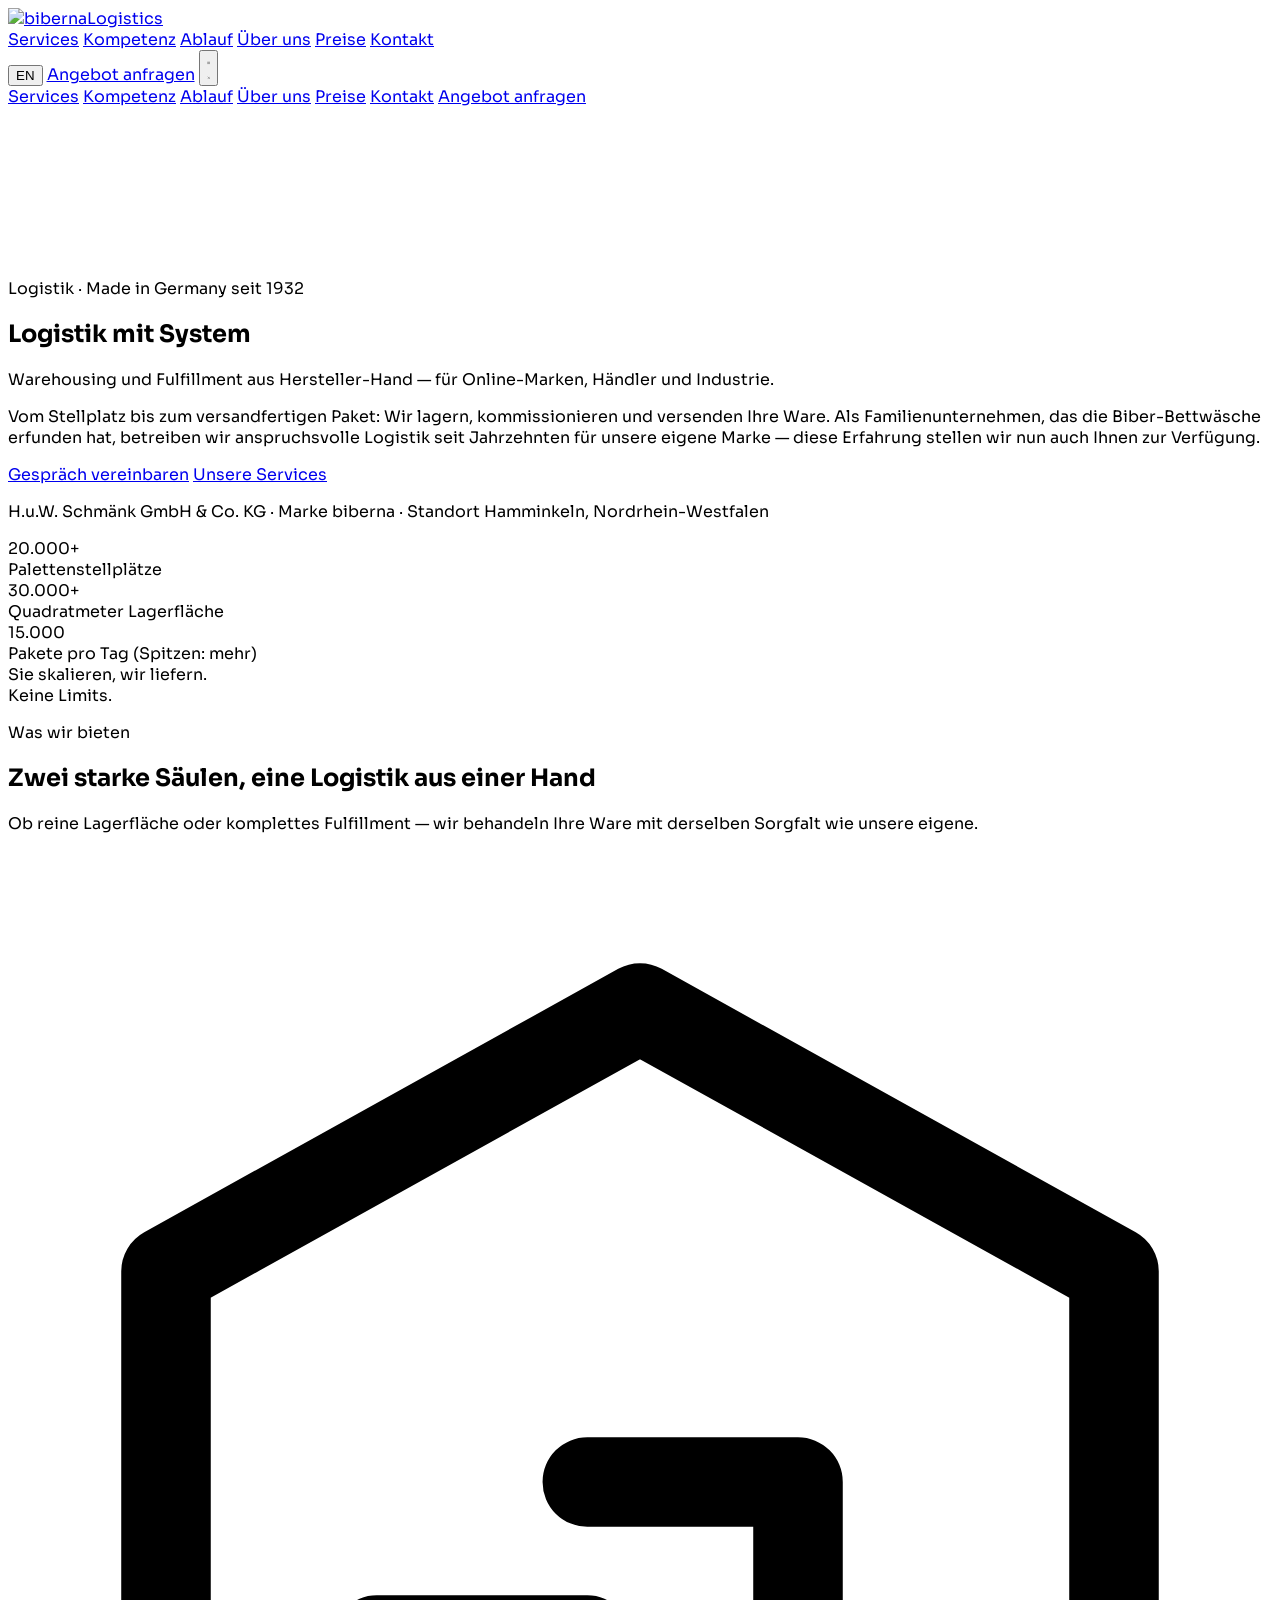
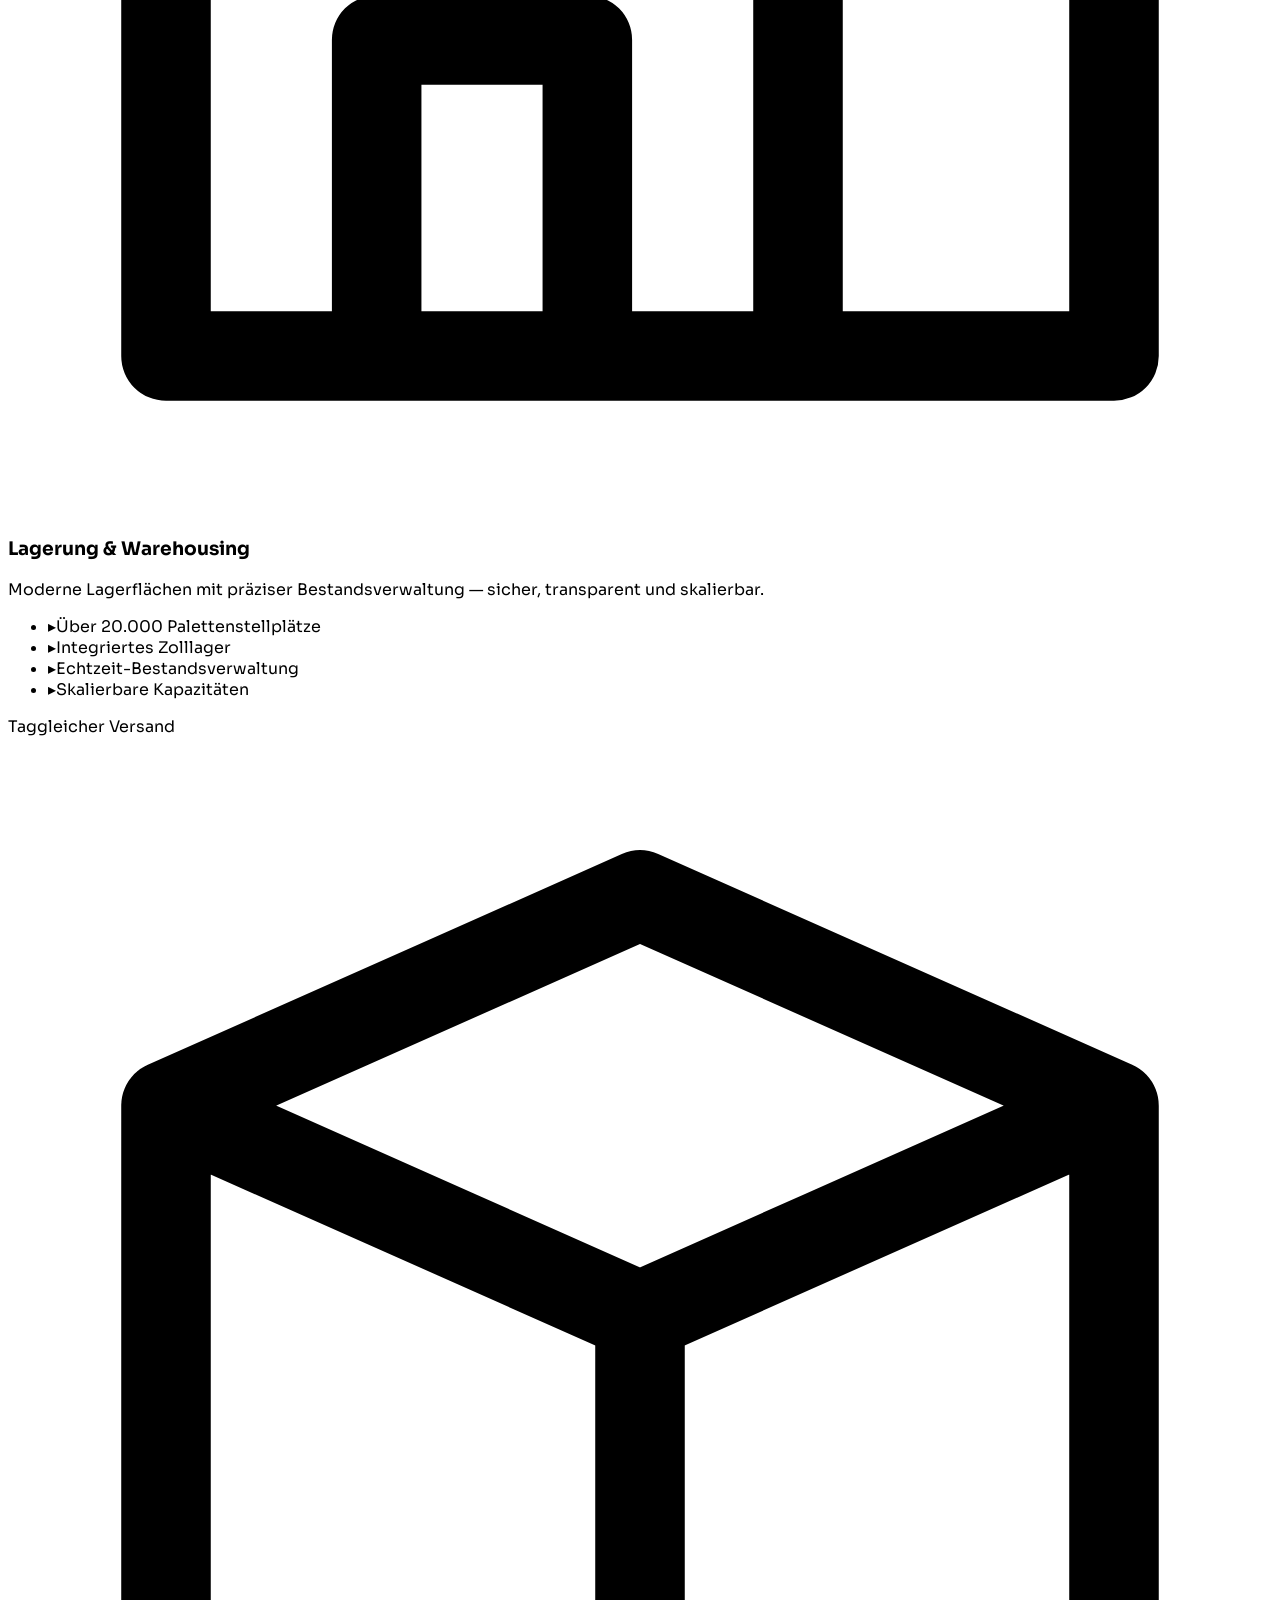
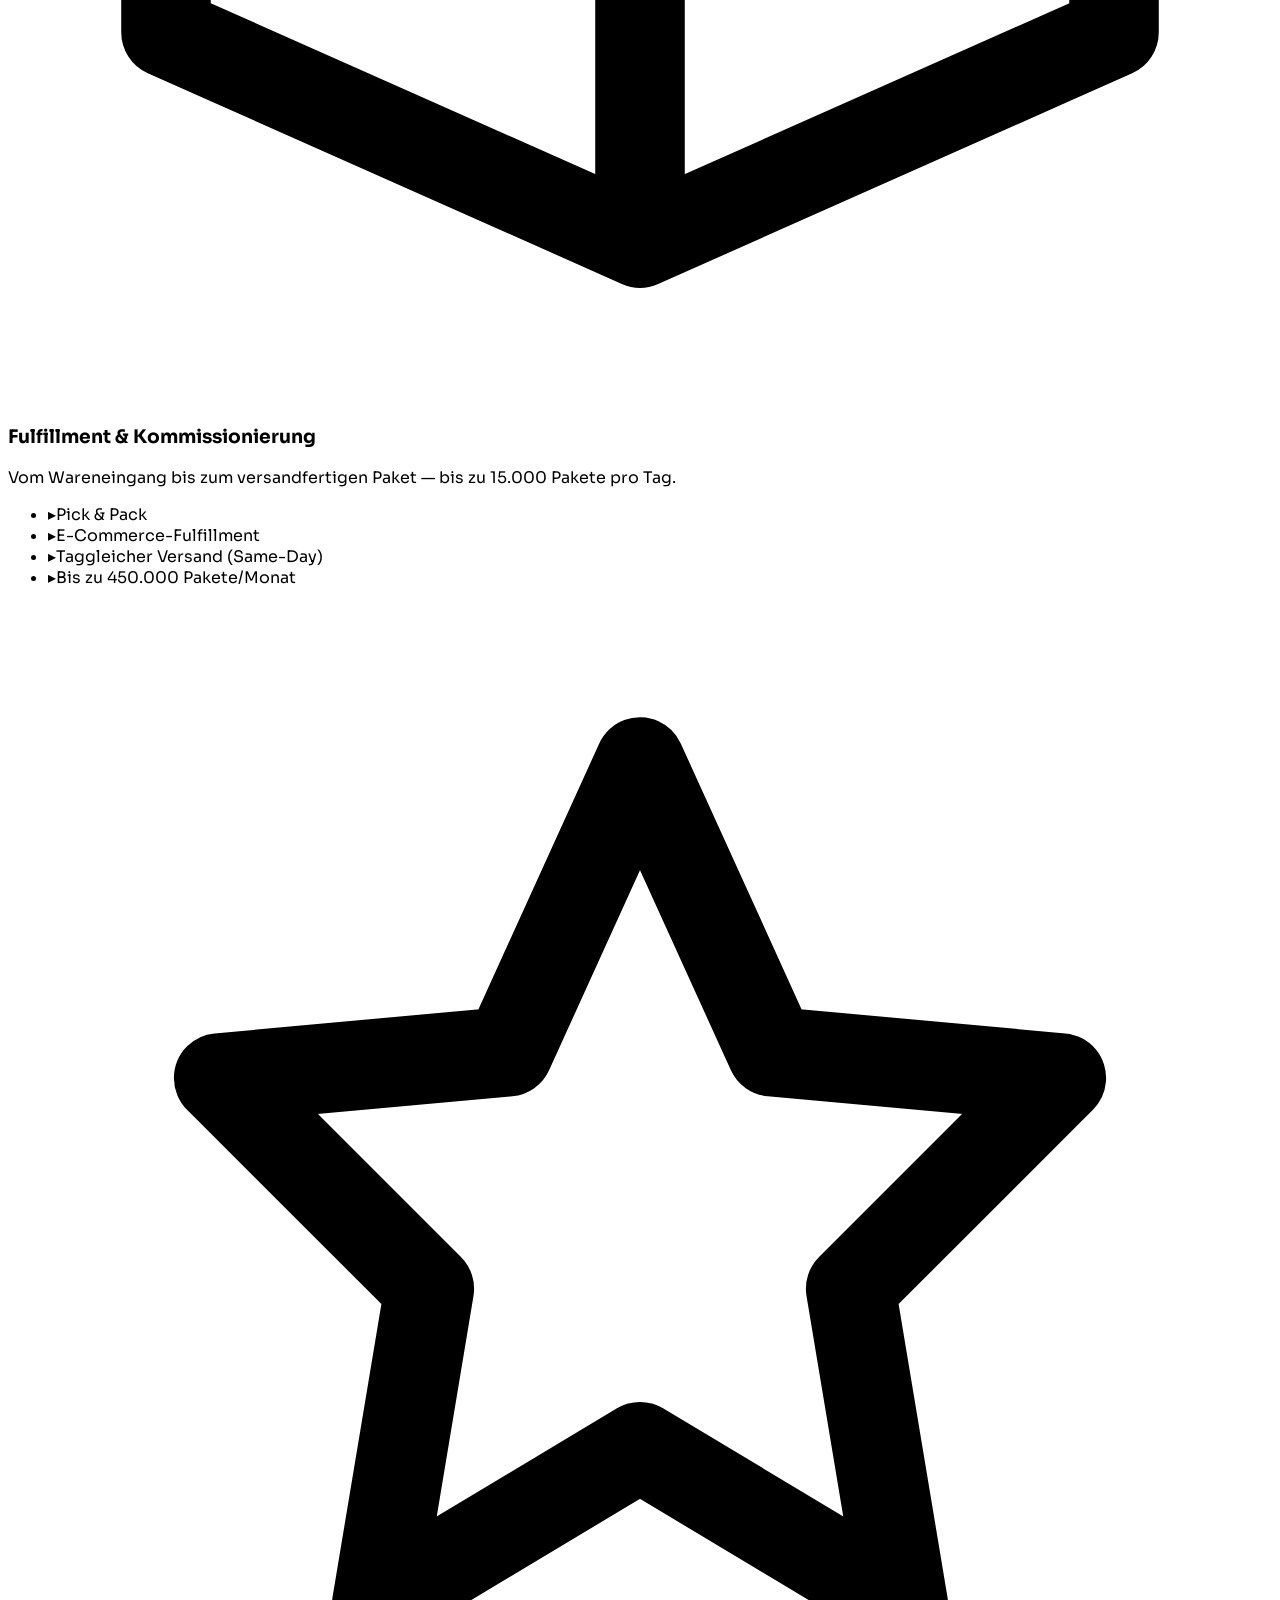
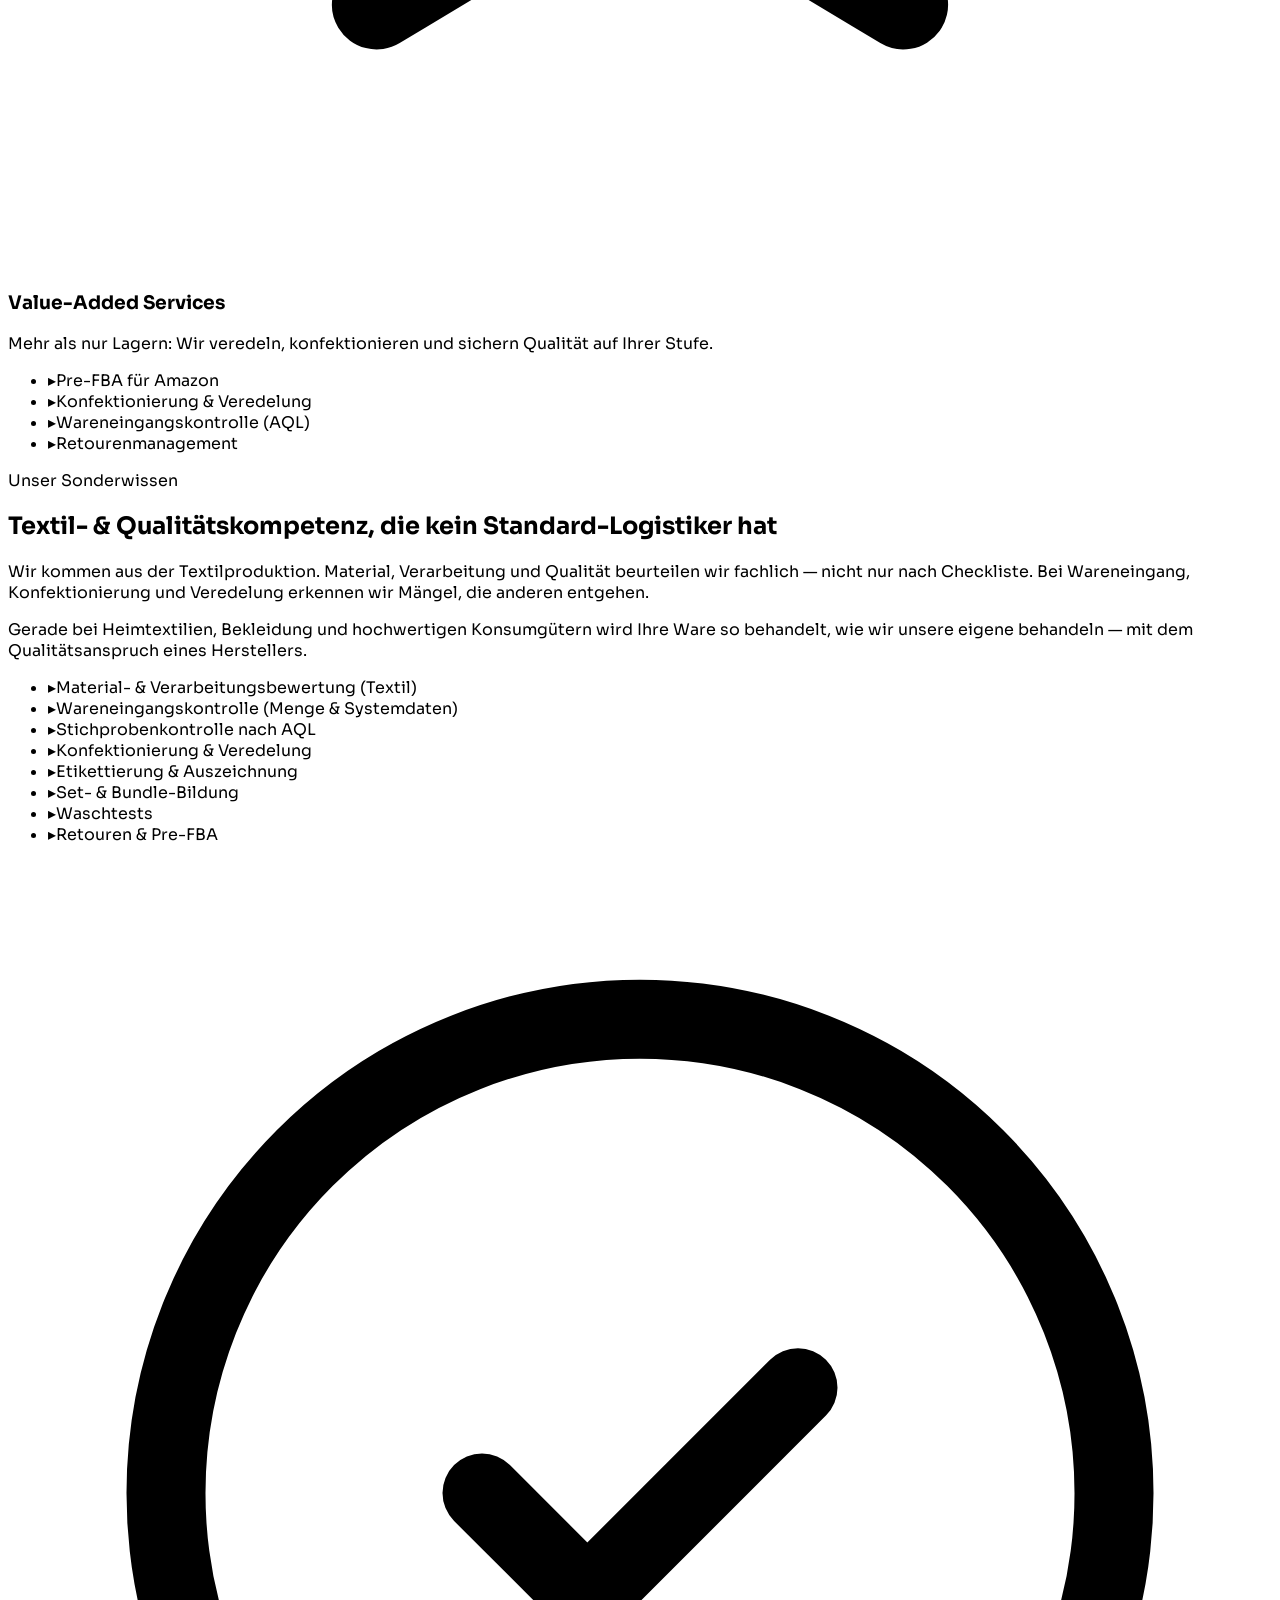
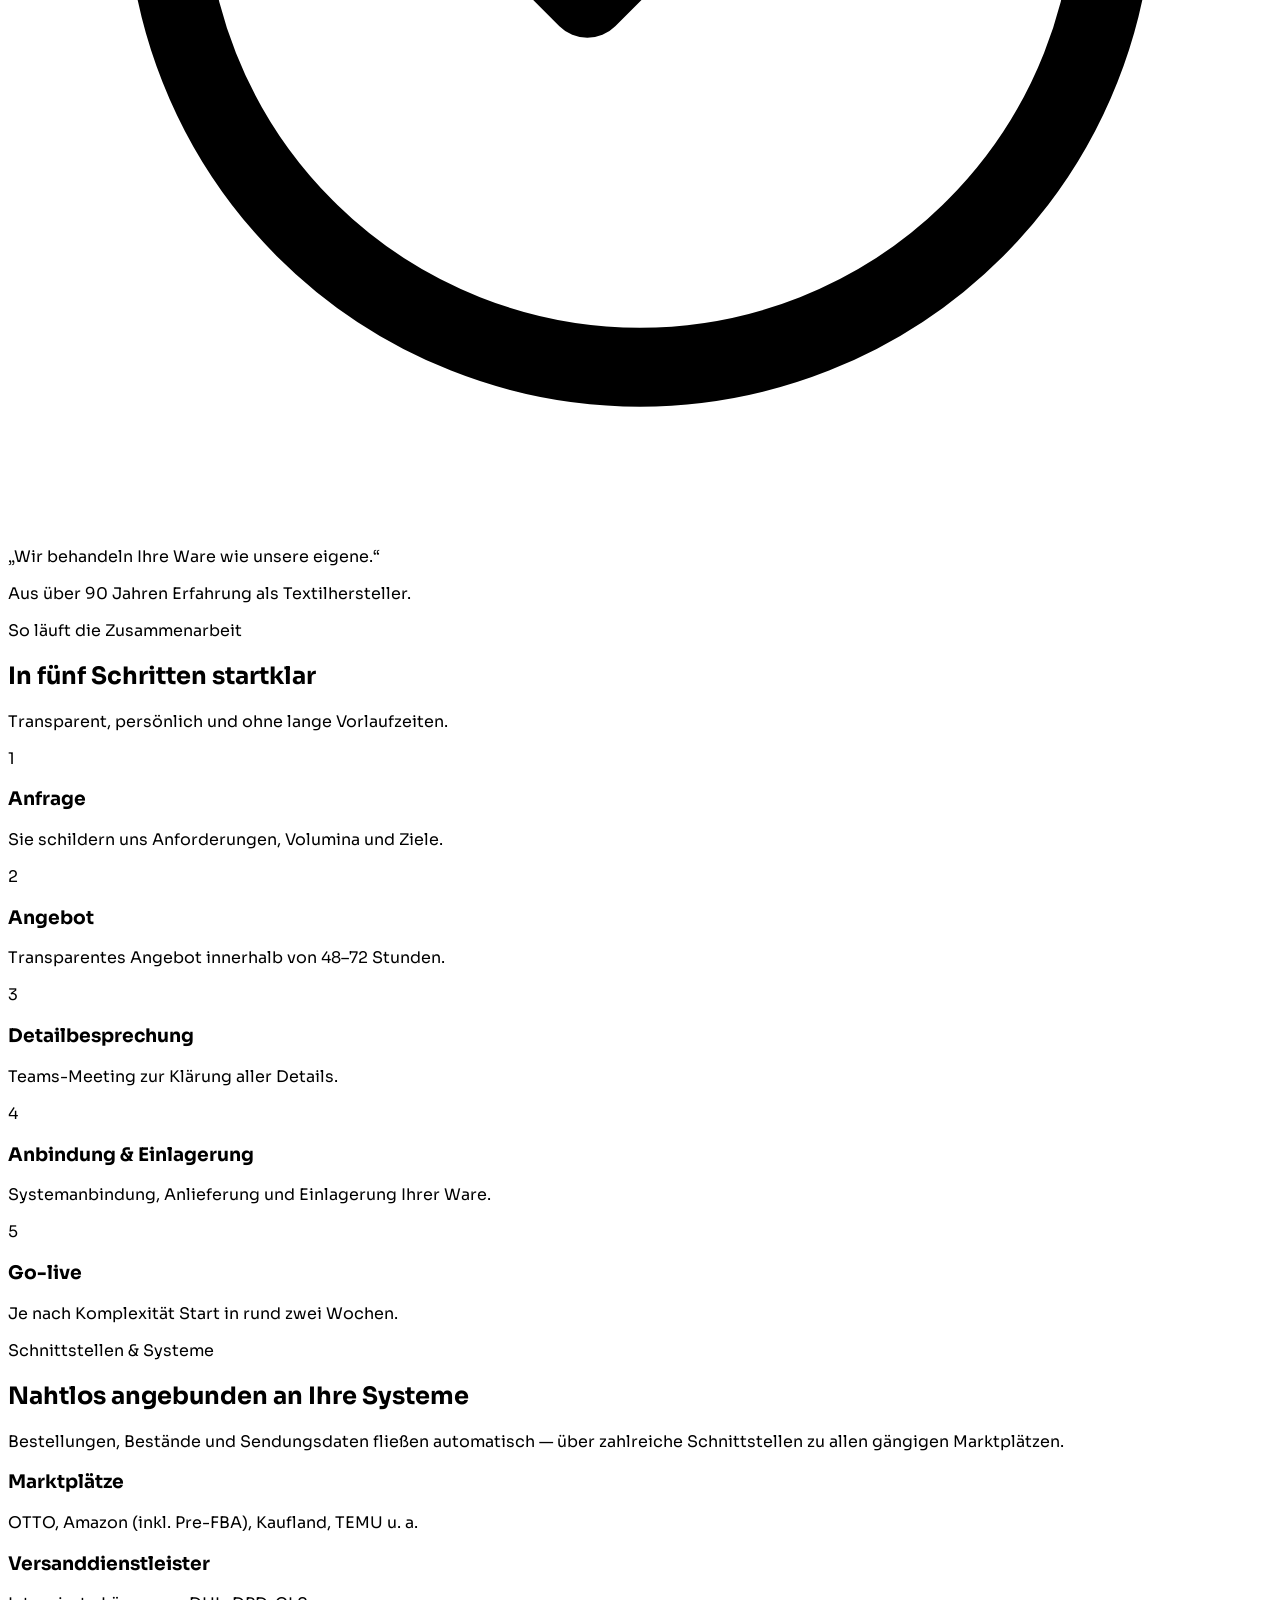
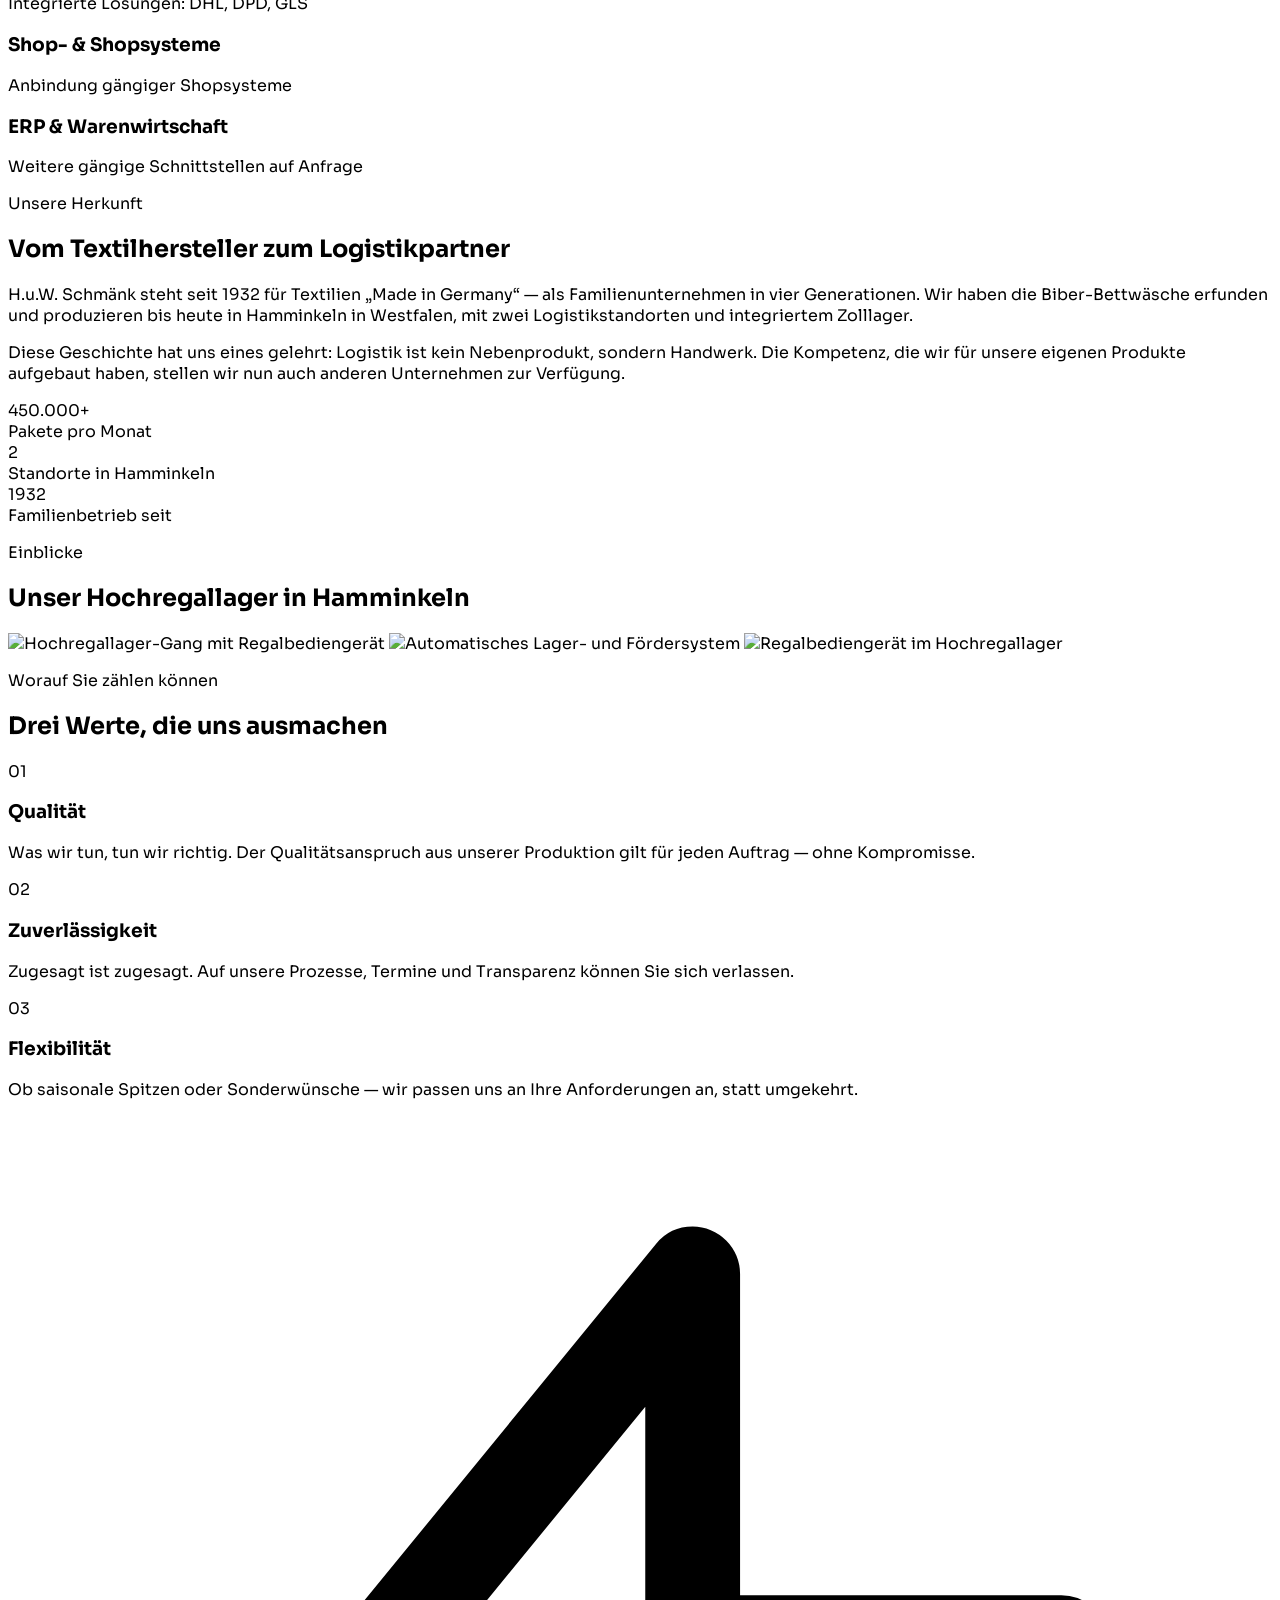
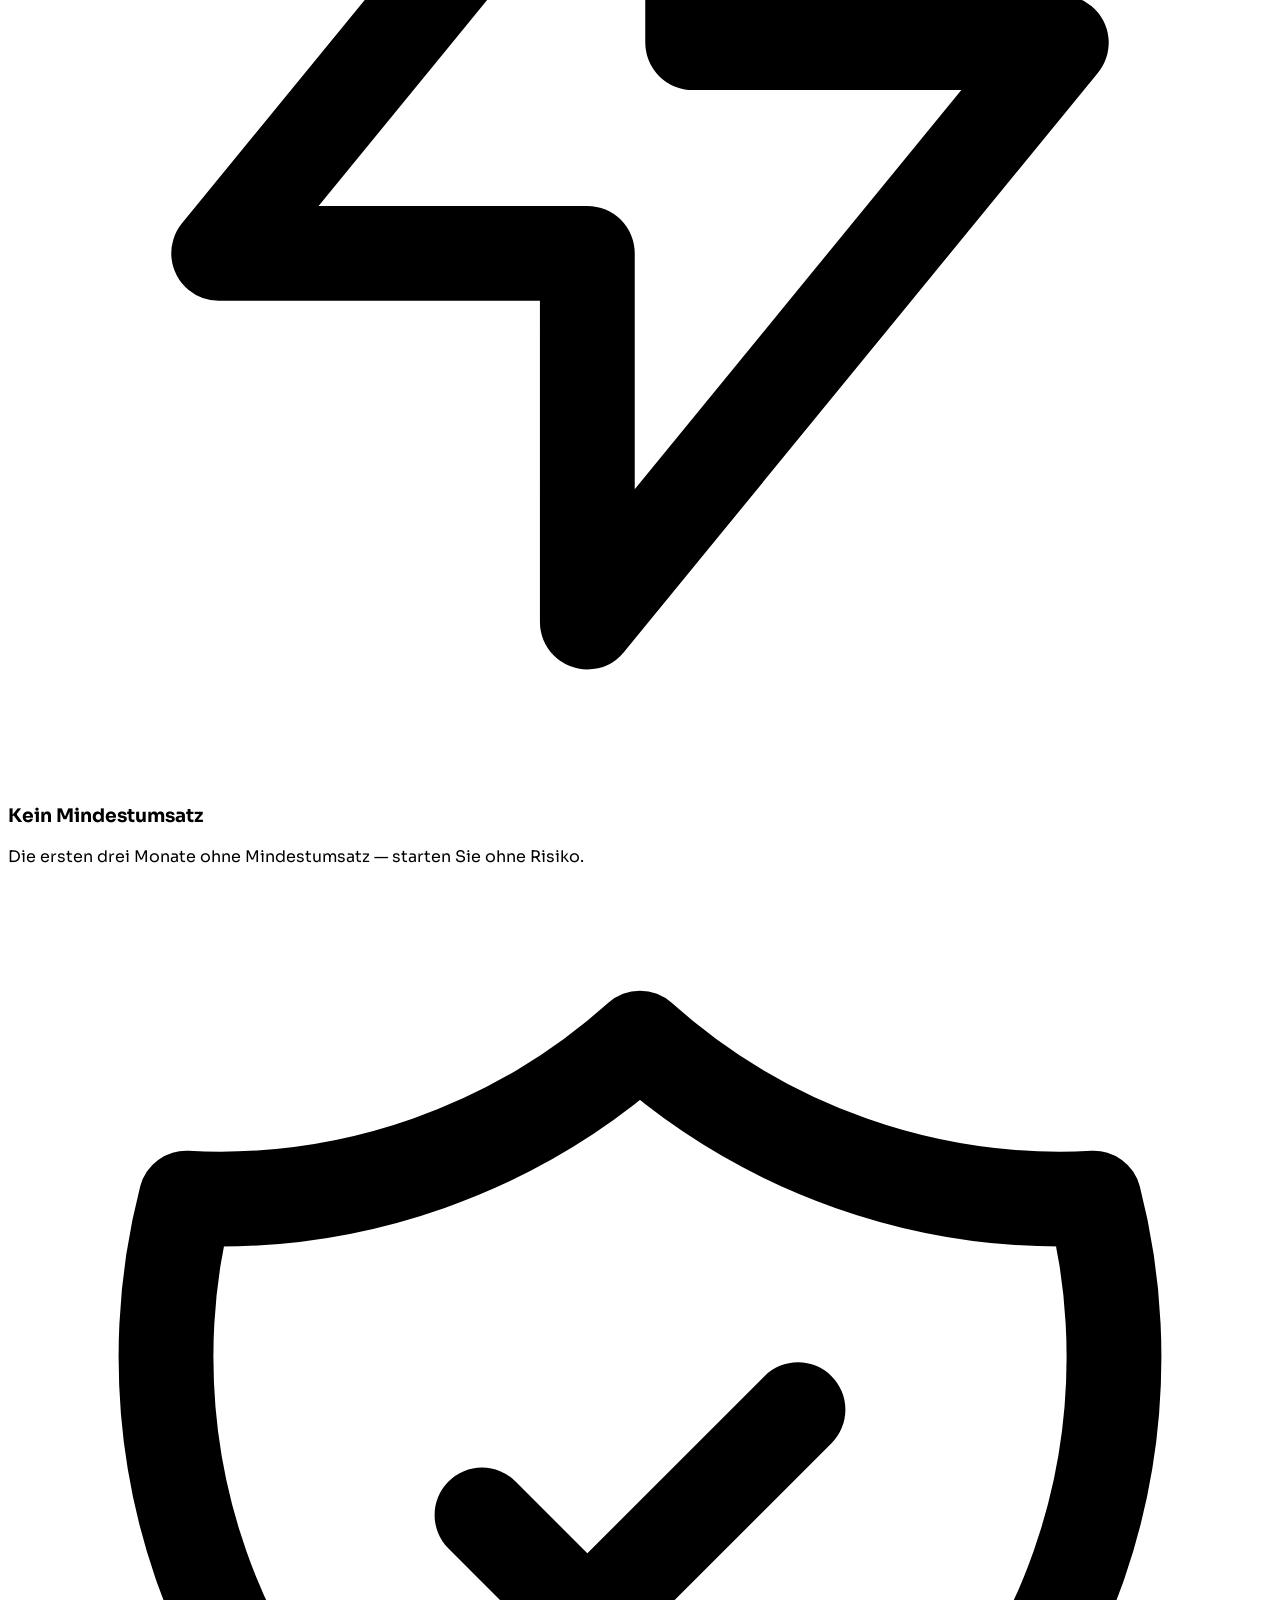
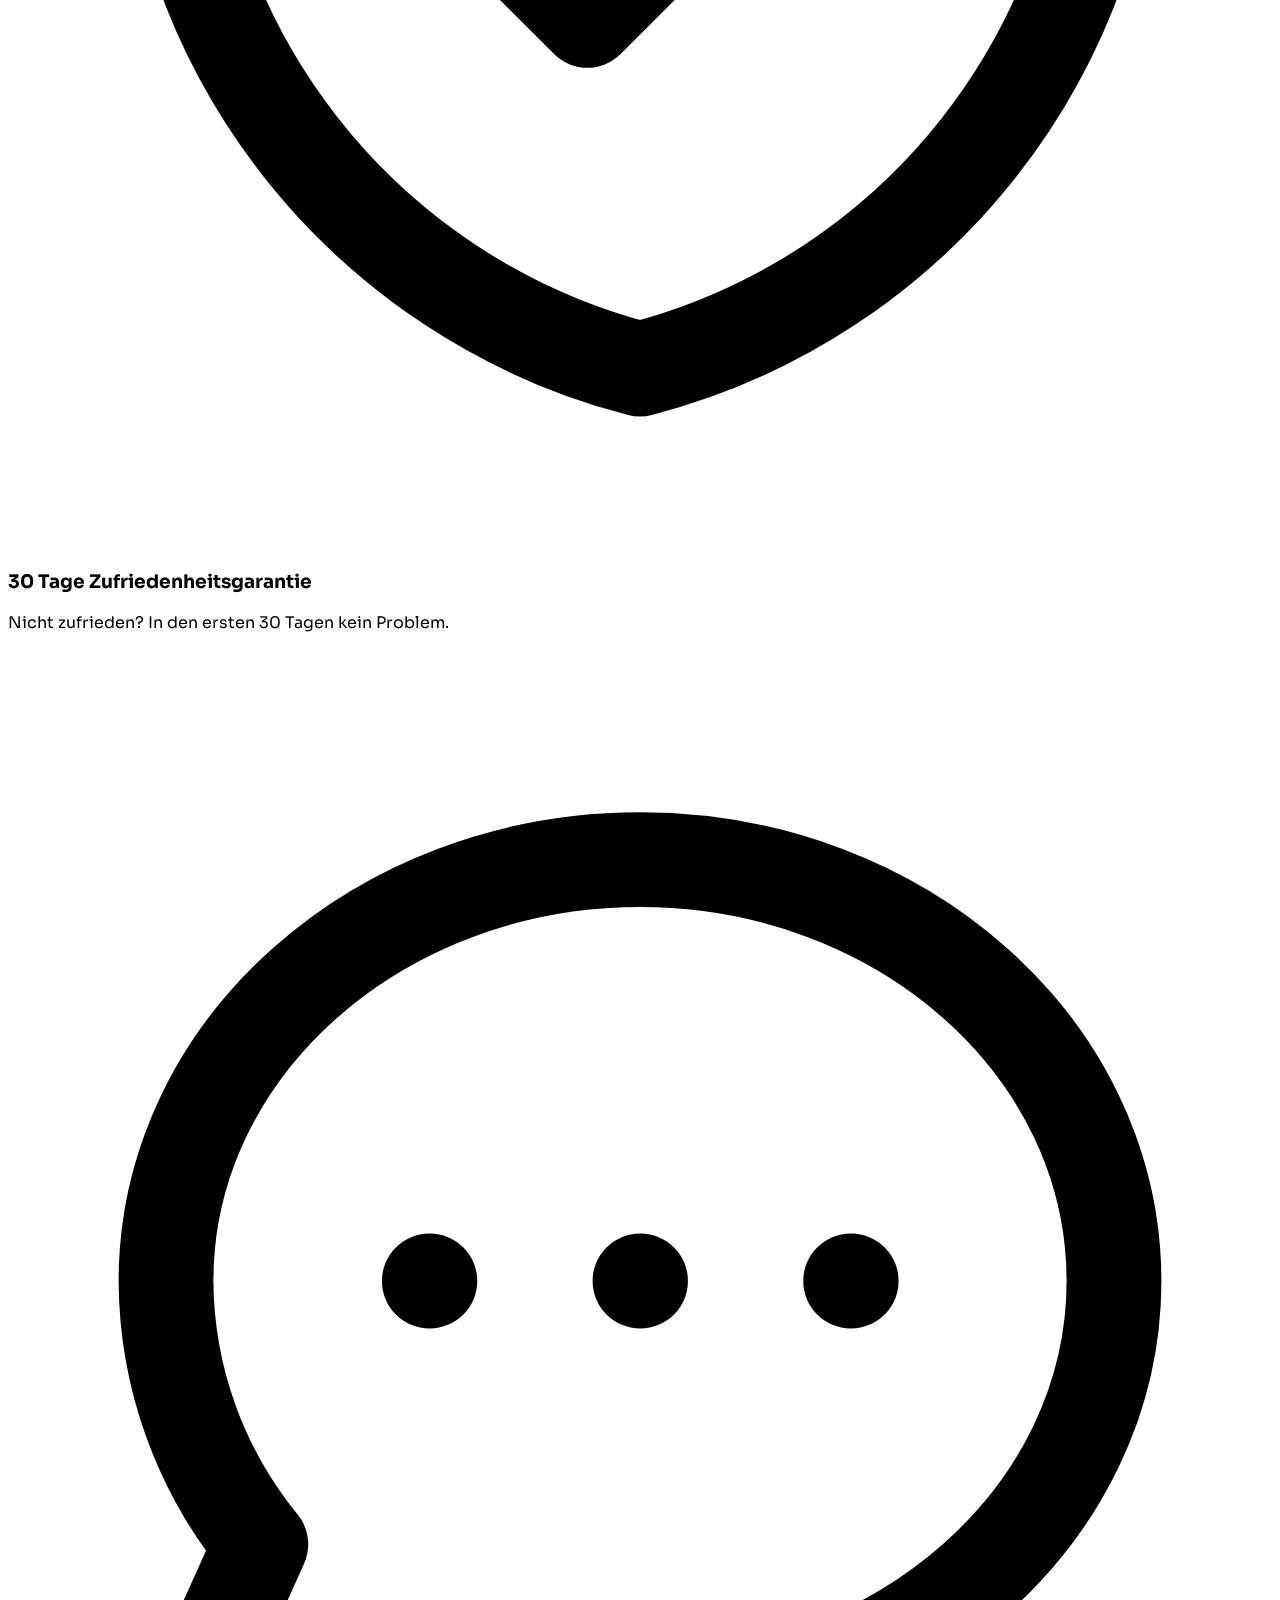
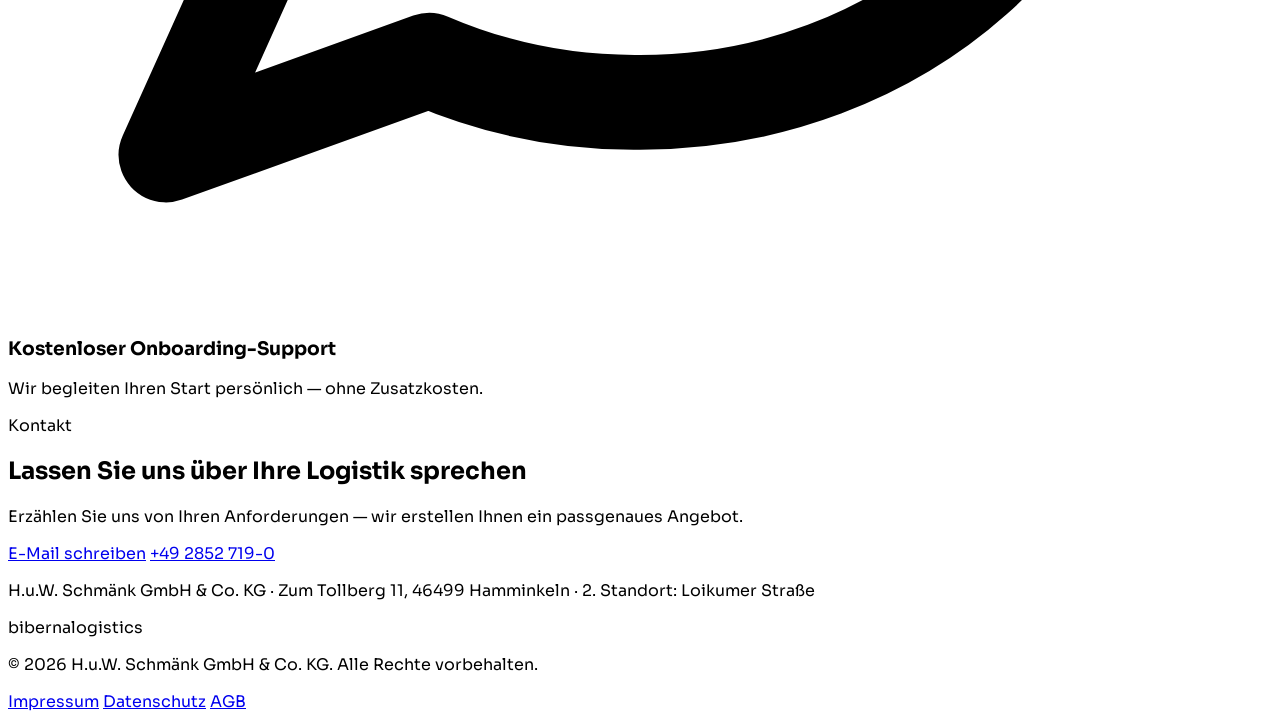
==== commit 07628444: "Update index.html Test für automatisches Update" ====
--- a/index.html
+++ b/index.html
@@ -401,7 +401,7 @@
         hero_sub: "Warehousing und Fulfillment aus Hersteller-Hand — für Online-Marken, Händler und Industrie.",
         hero_desc: "Vom Stellplatz bis zum versandfertigen Paket: Wir lagern, kommissionieren und versenden Ihre Ware. Als Familienunternehmen, das die Biber-Bettwäsche erfunden hat, betreiben wir anspruchsvolle Logistik seit Jahrzehnten für unsere eigene Marke — diese Erfahrung stellen wir nun auch Ihnen zur Verfügung.",
         hero_cta1: "Gespräch vereinbaren", hero_cta2: "Unsere Services",
-        hero_trust: "H.u.W. Schmänk GmbH & Co. KG · Marke biberna · Standort Hamminkeln, Westfalen",
+        hero_trust: "H.u.W. Schmänk GmbH & Co. KG · Marke biberna · Standort Hamminkeln, Nordrhein-Westfalen",
         svc_kicker: "Was wir bieten", svc_title: "Zwei starke Säulen, eine Logistik aus einer Hand",
         svc_intro: "Ob reine Lagerfläche oder komplettes Fulfillment — wir behandeln Ihre Ware mit derselben Sorgfalt wie unsere eigene.",
         svc1_t: "Lagerung & Warehousing",
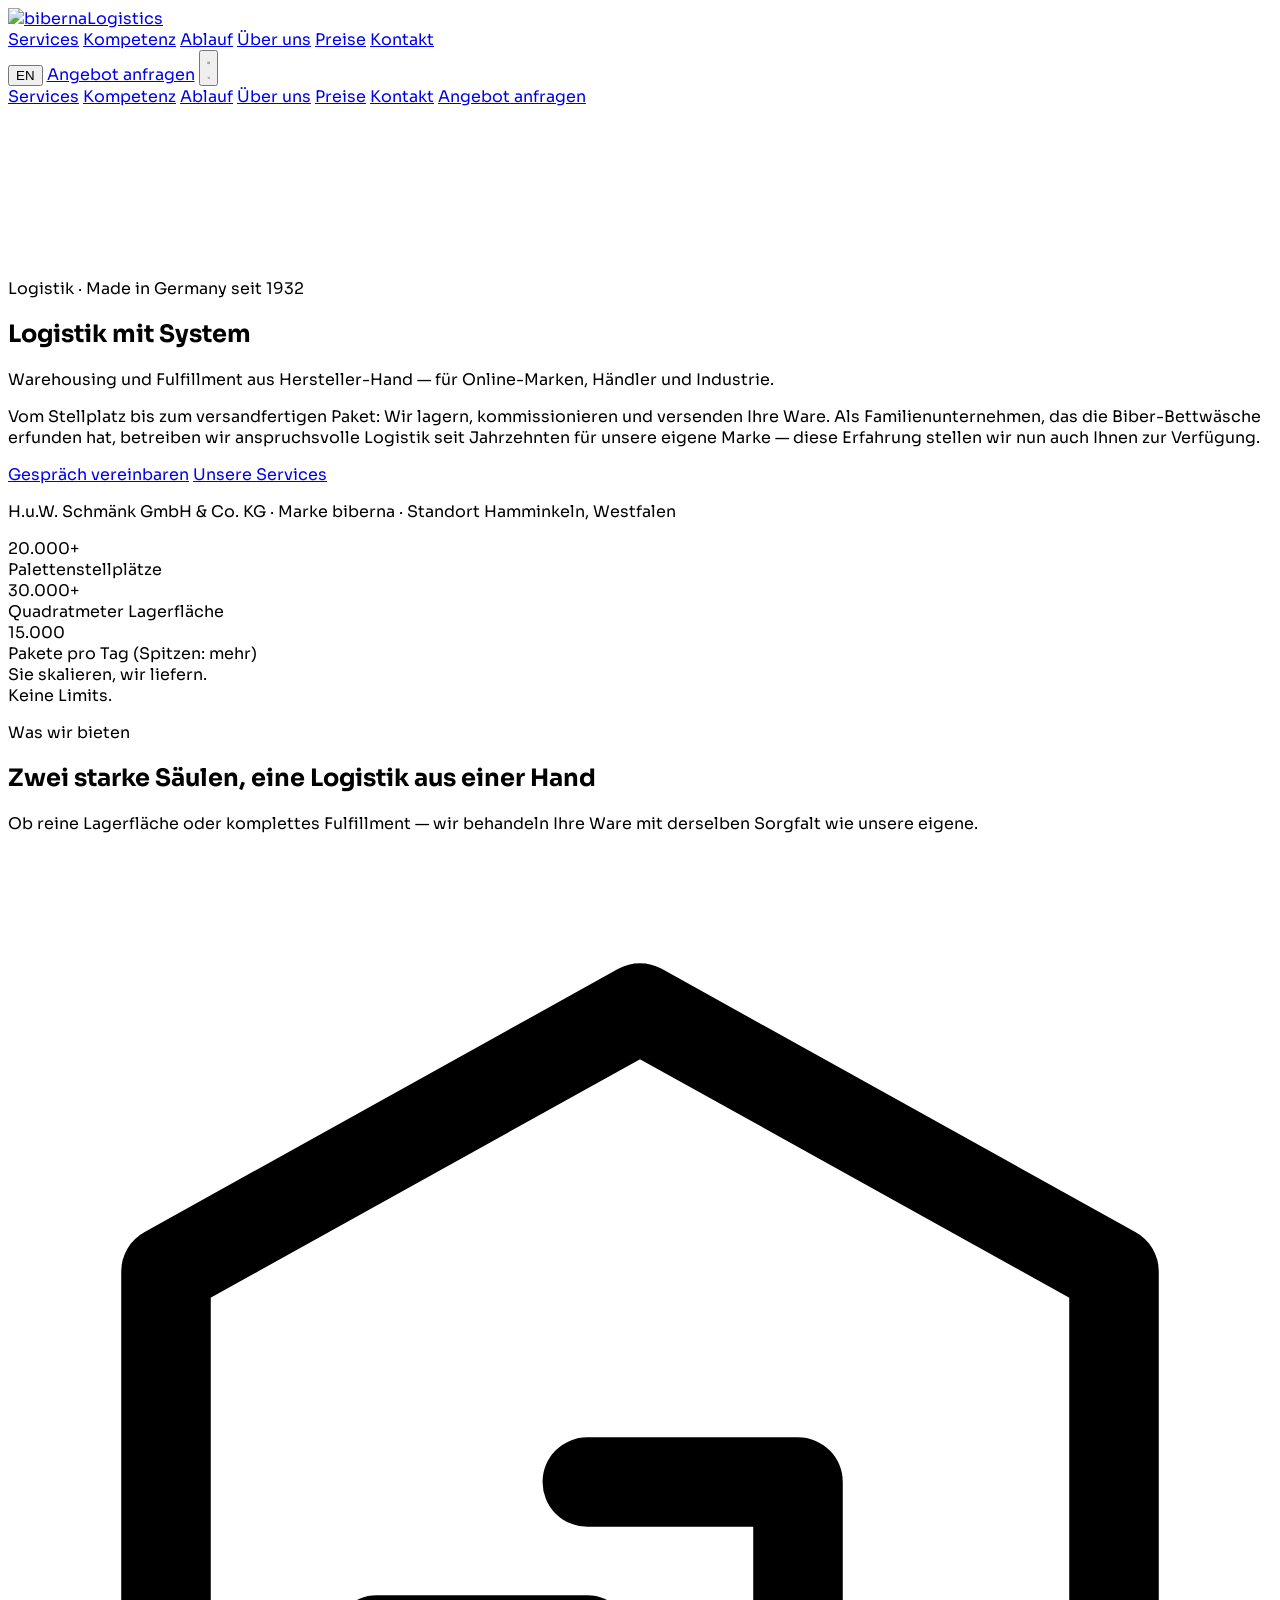
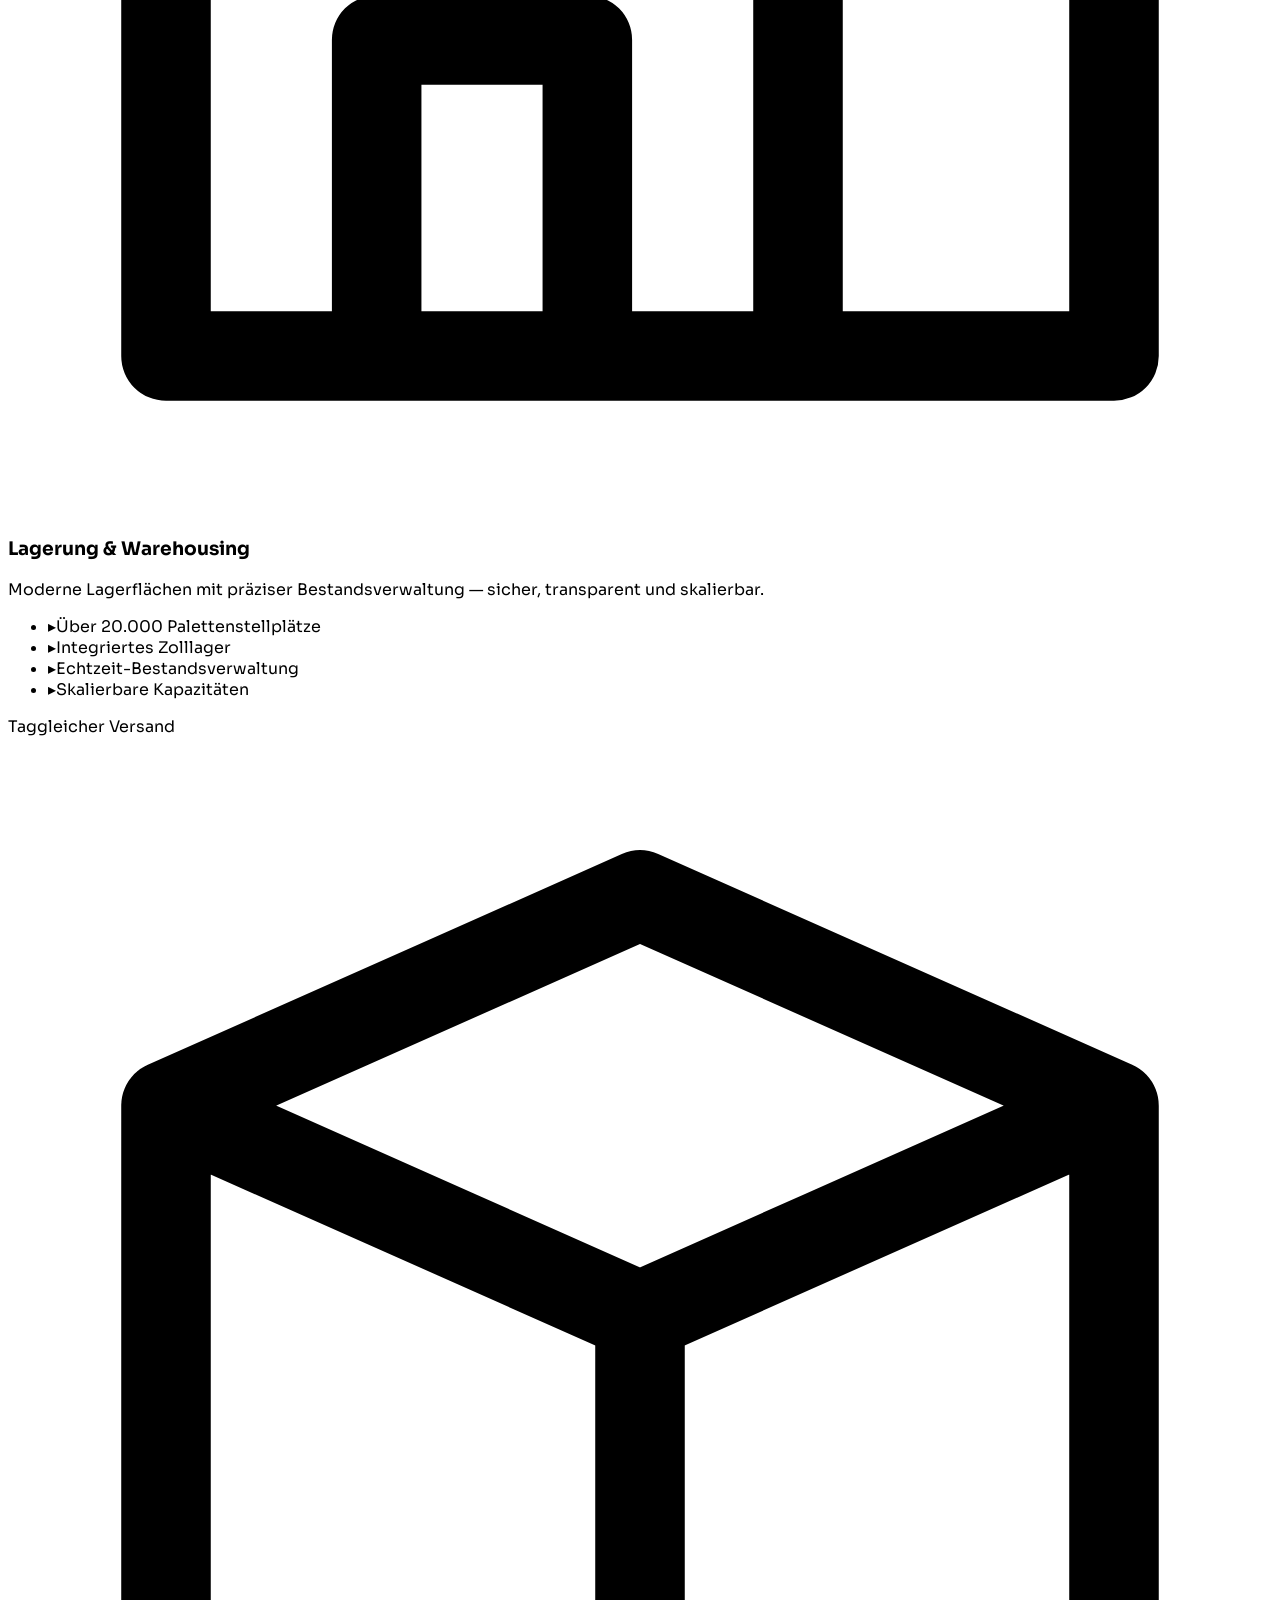
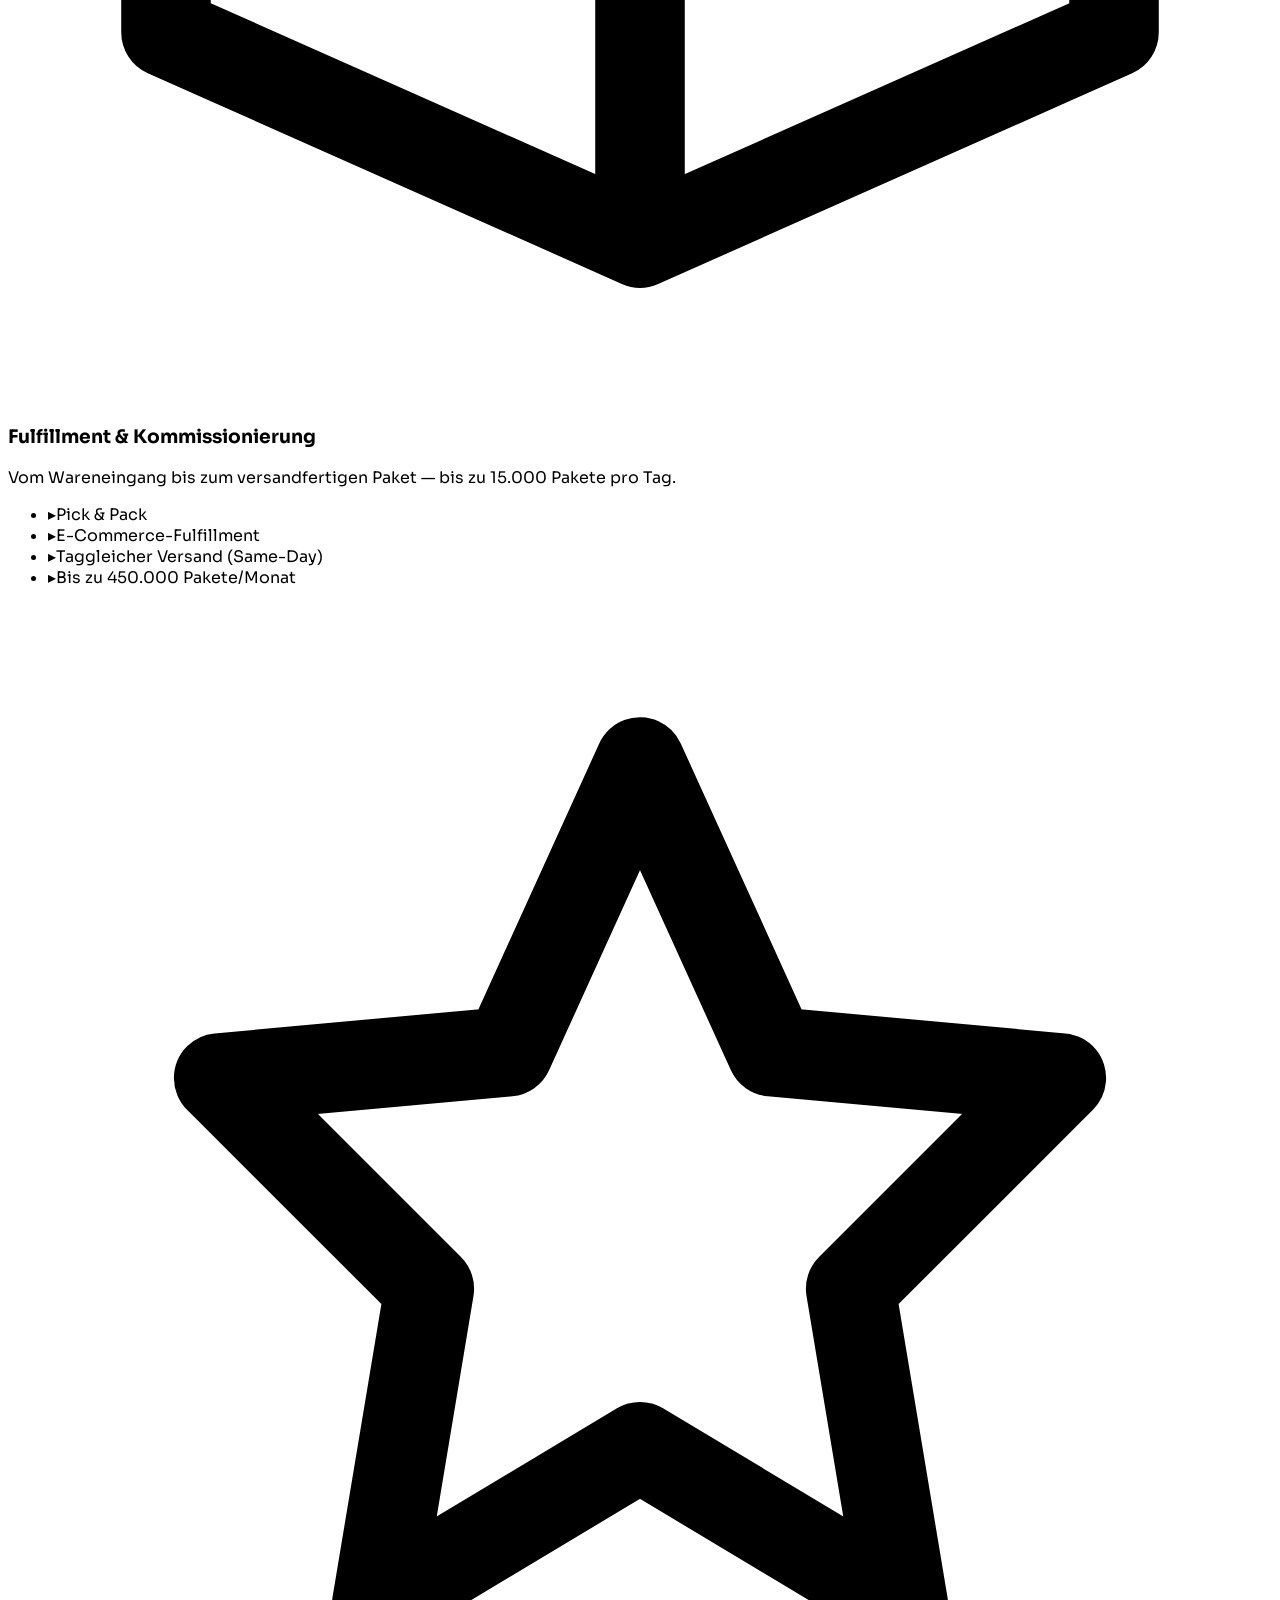
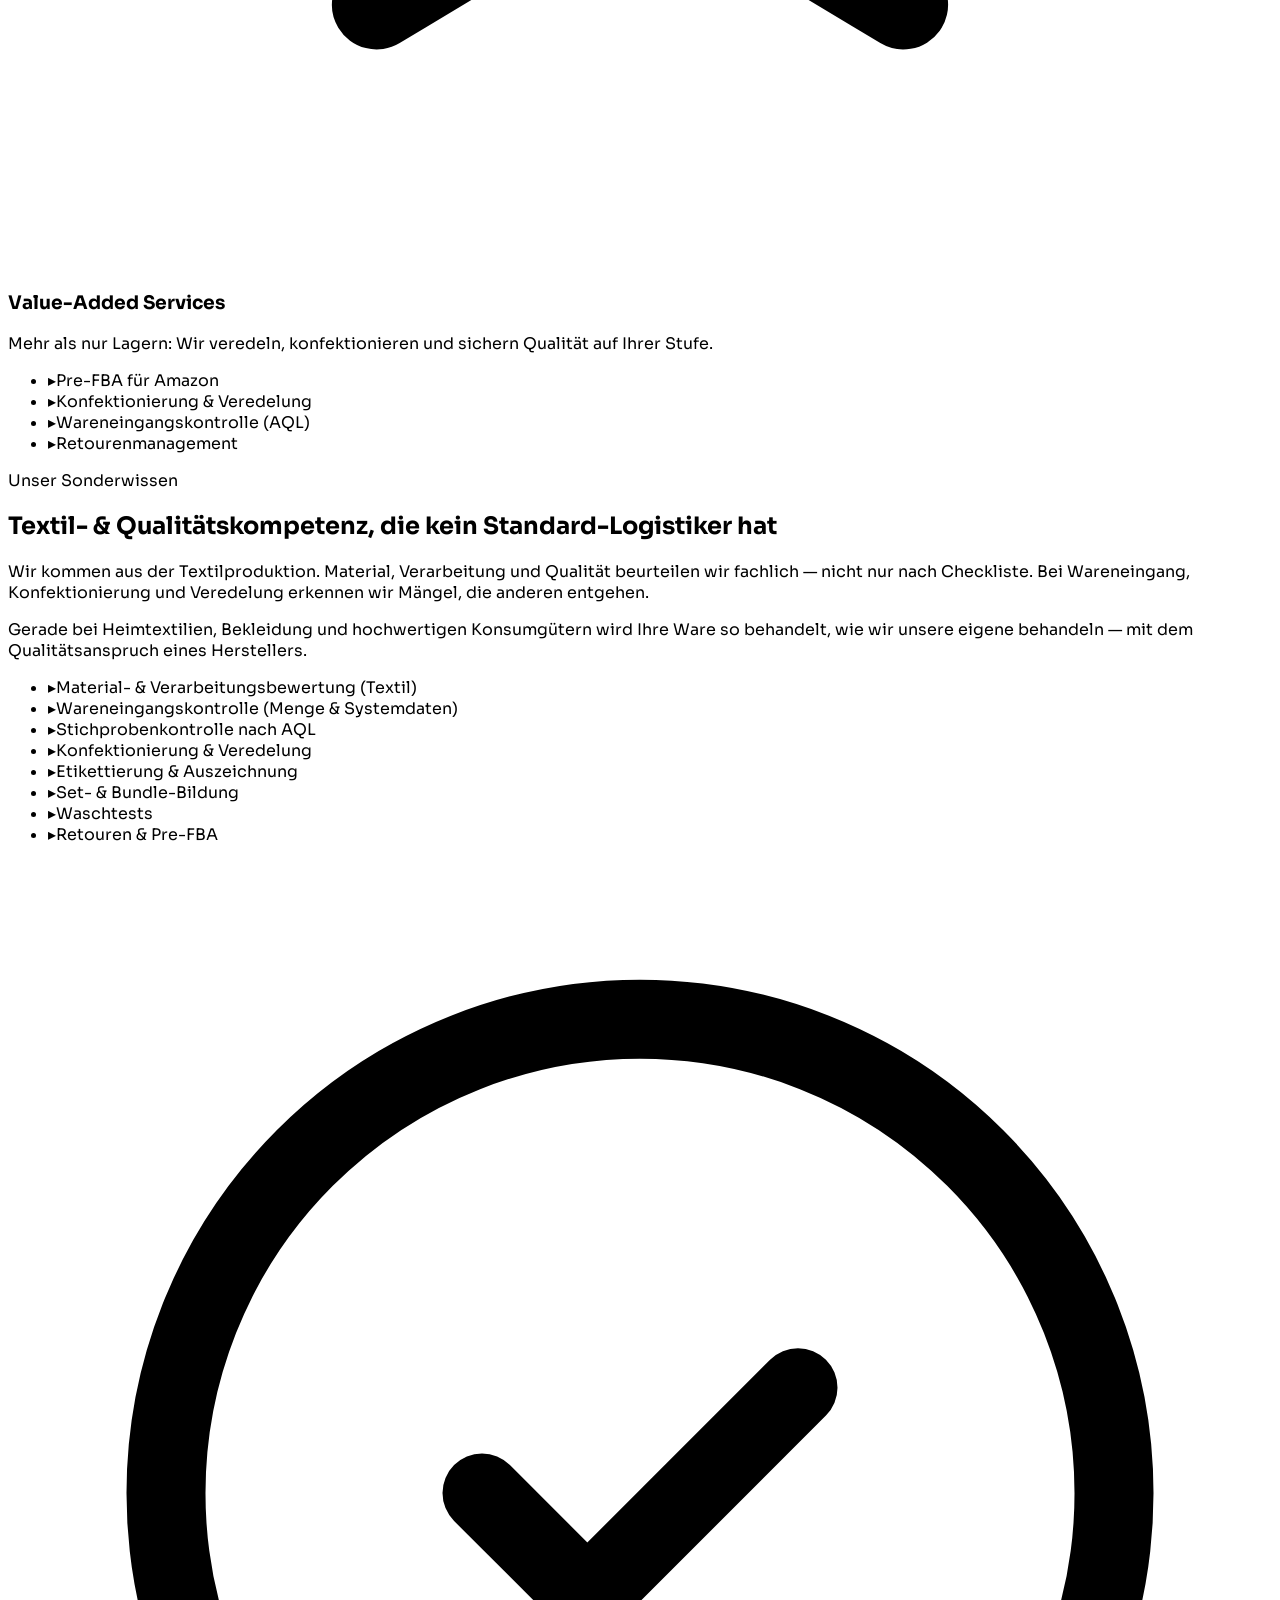
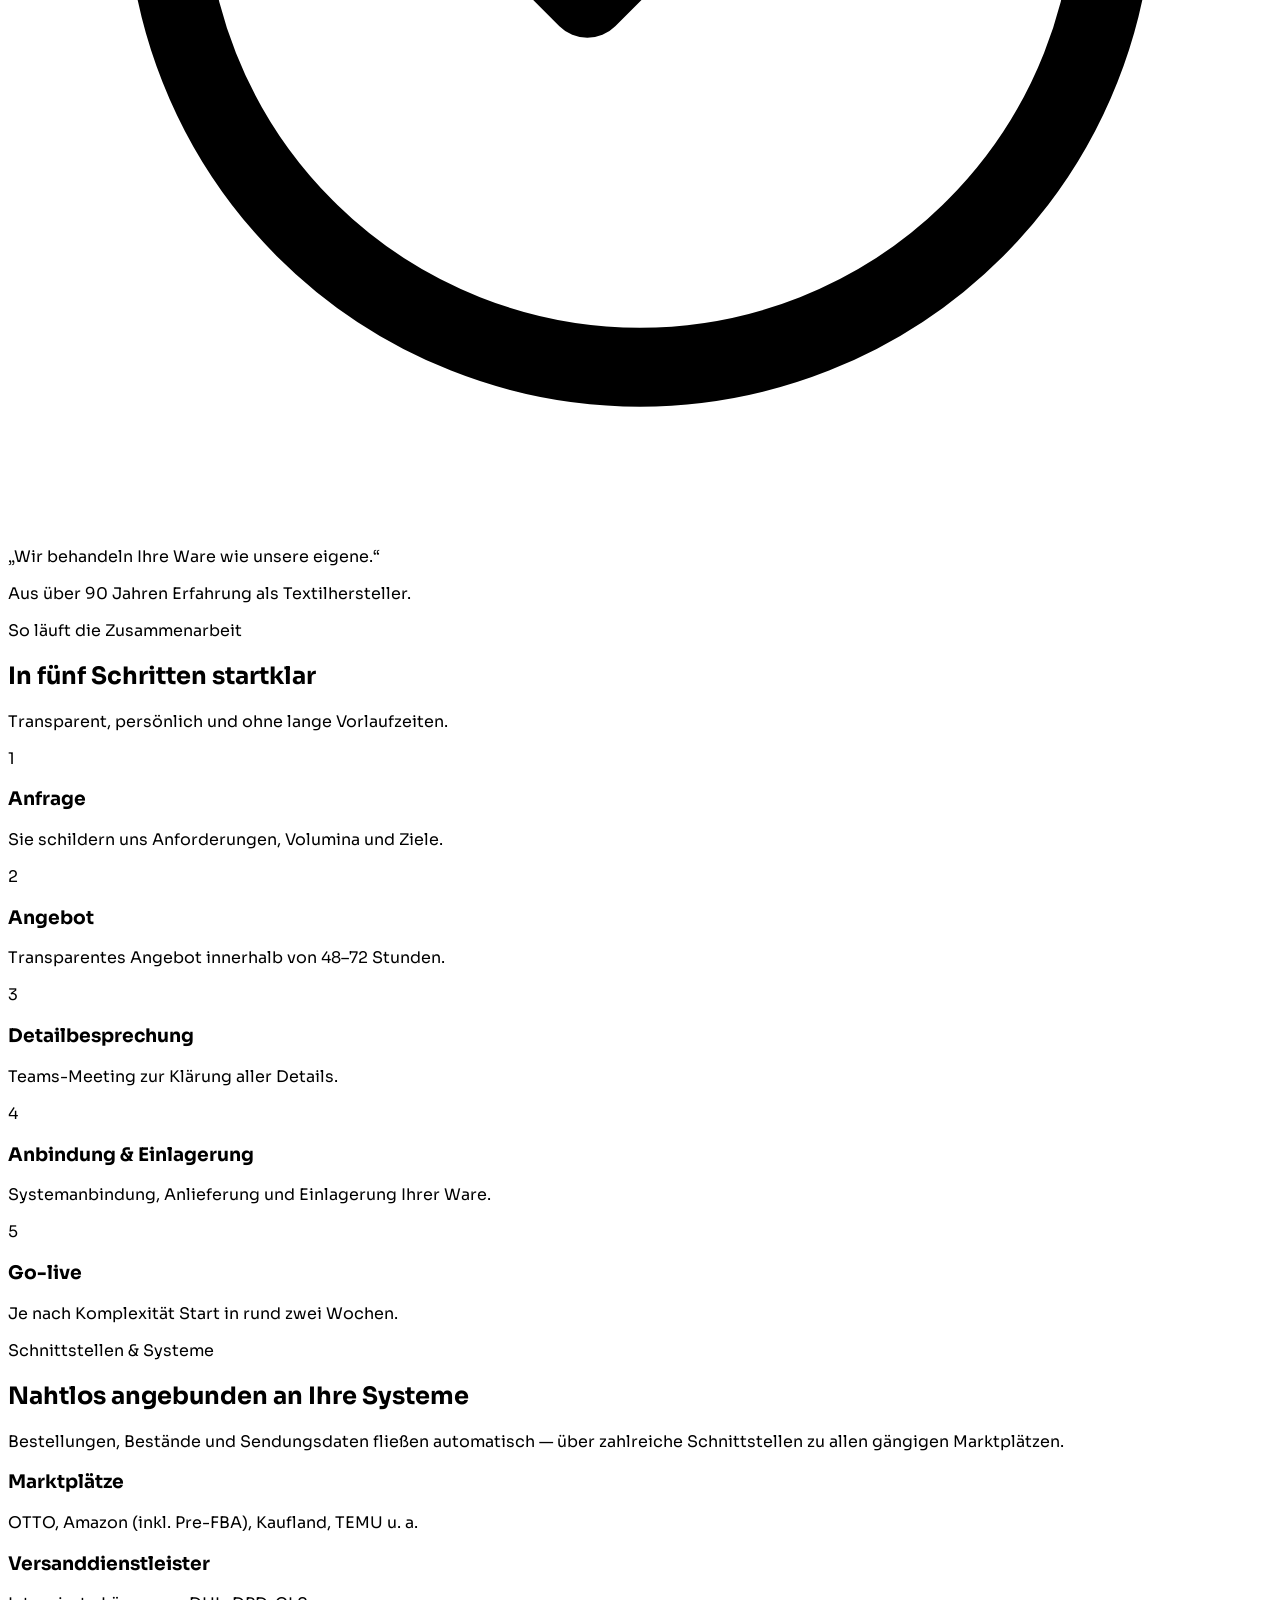
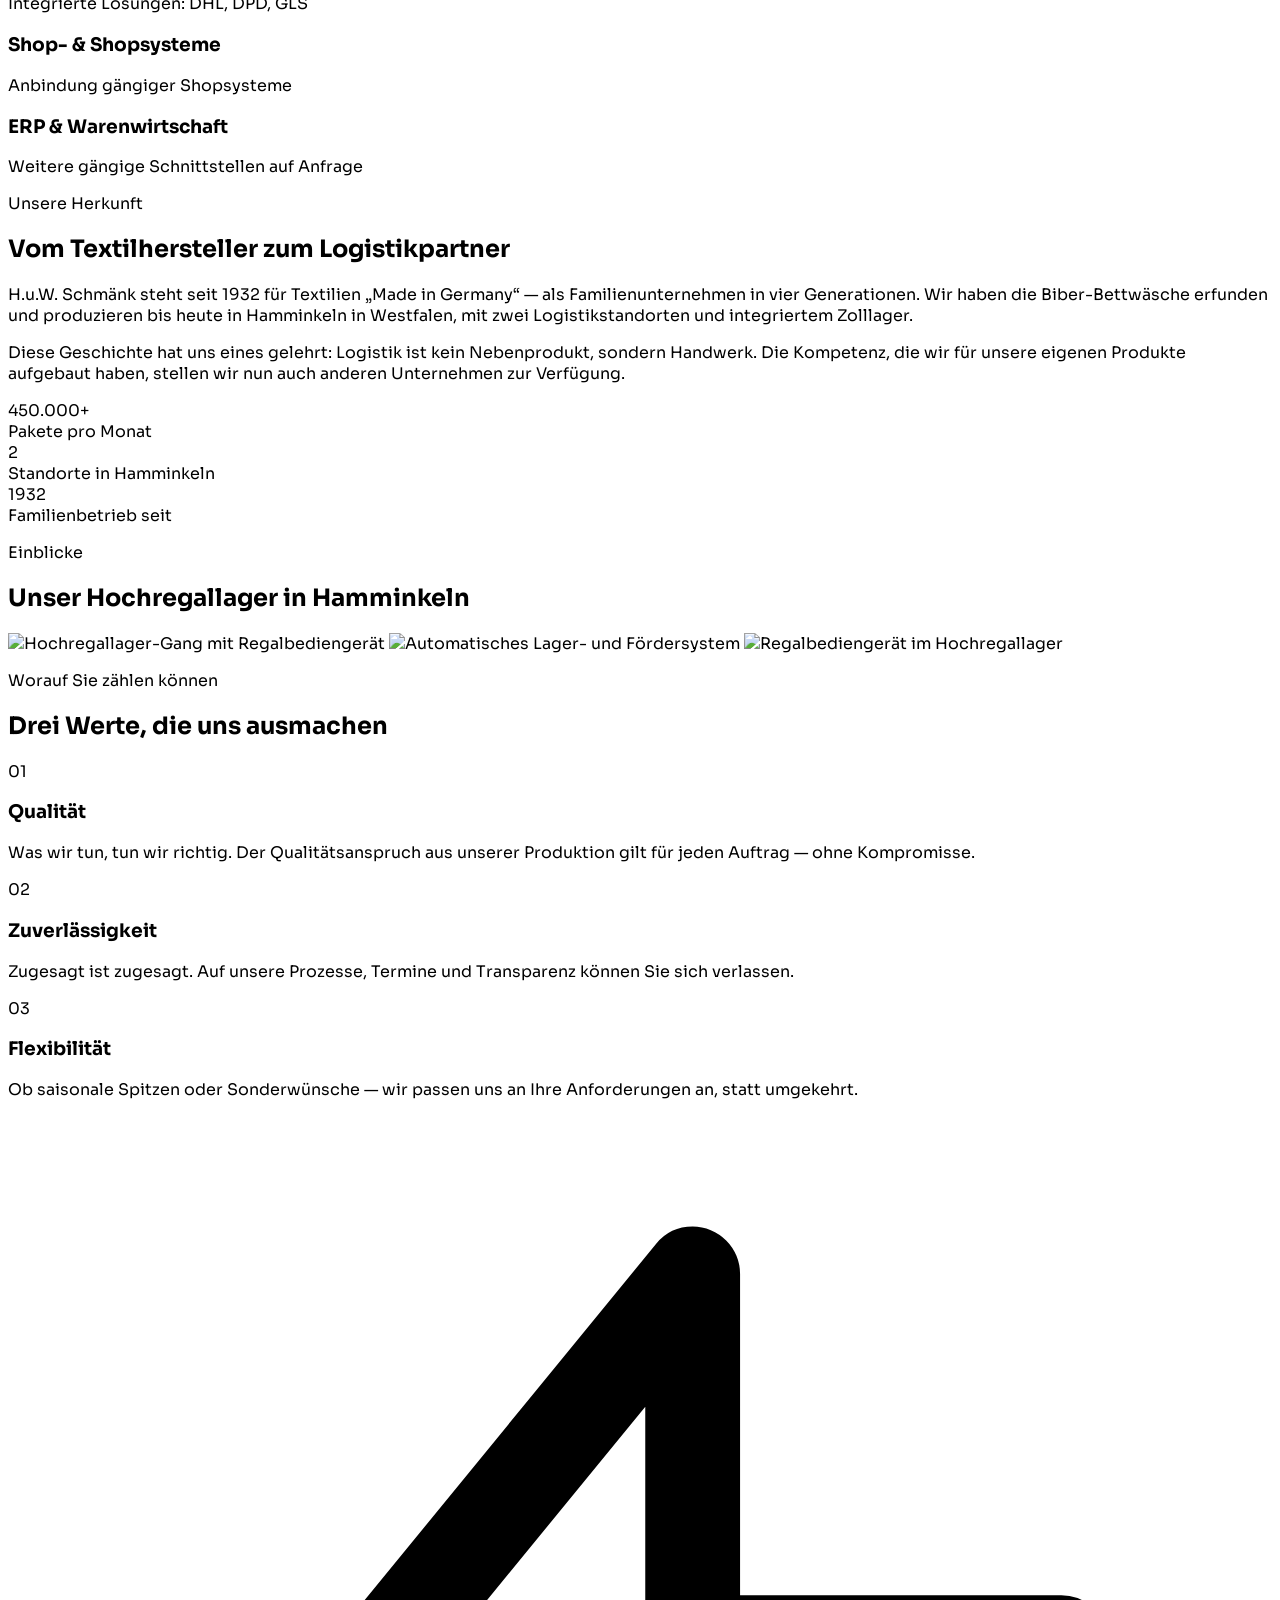
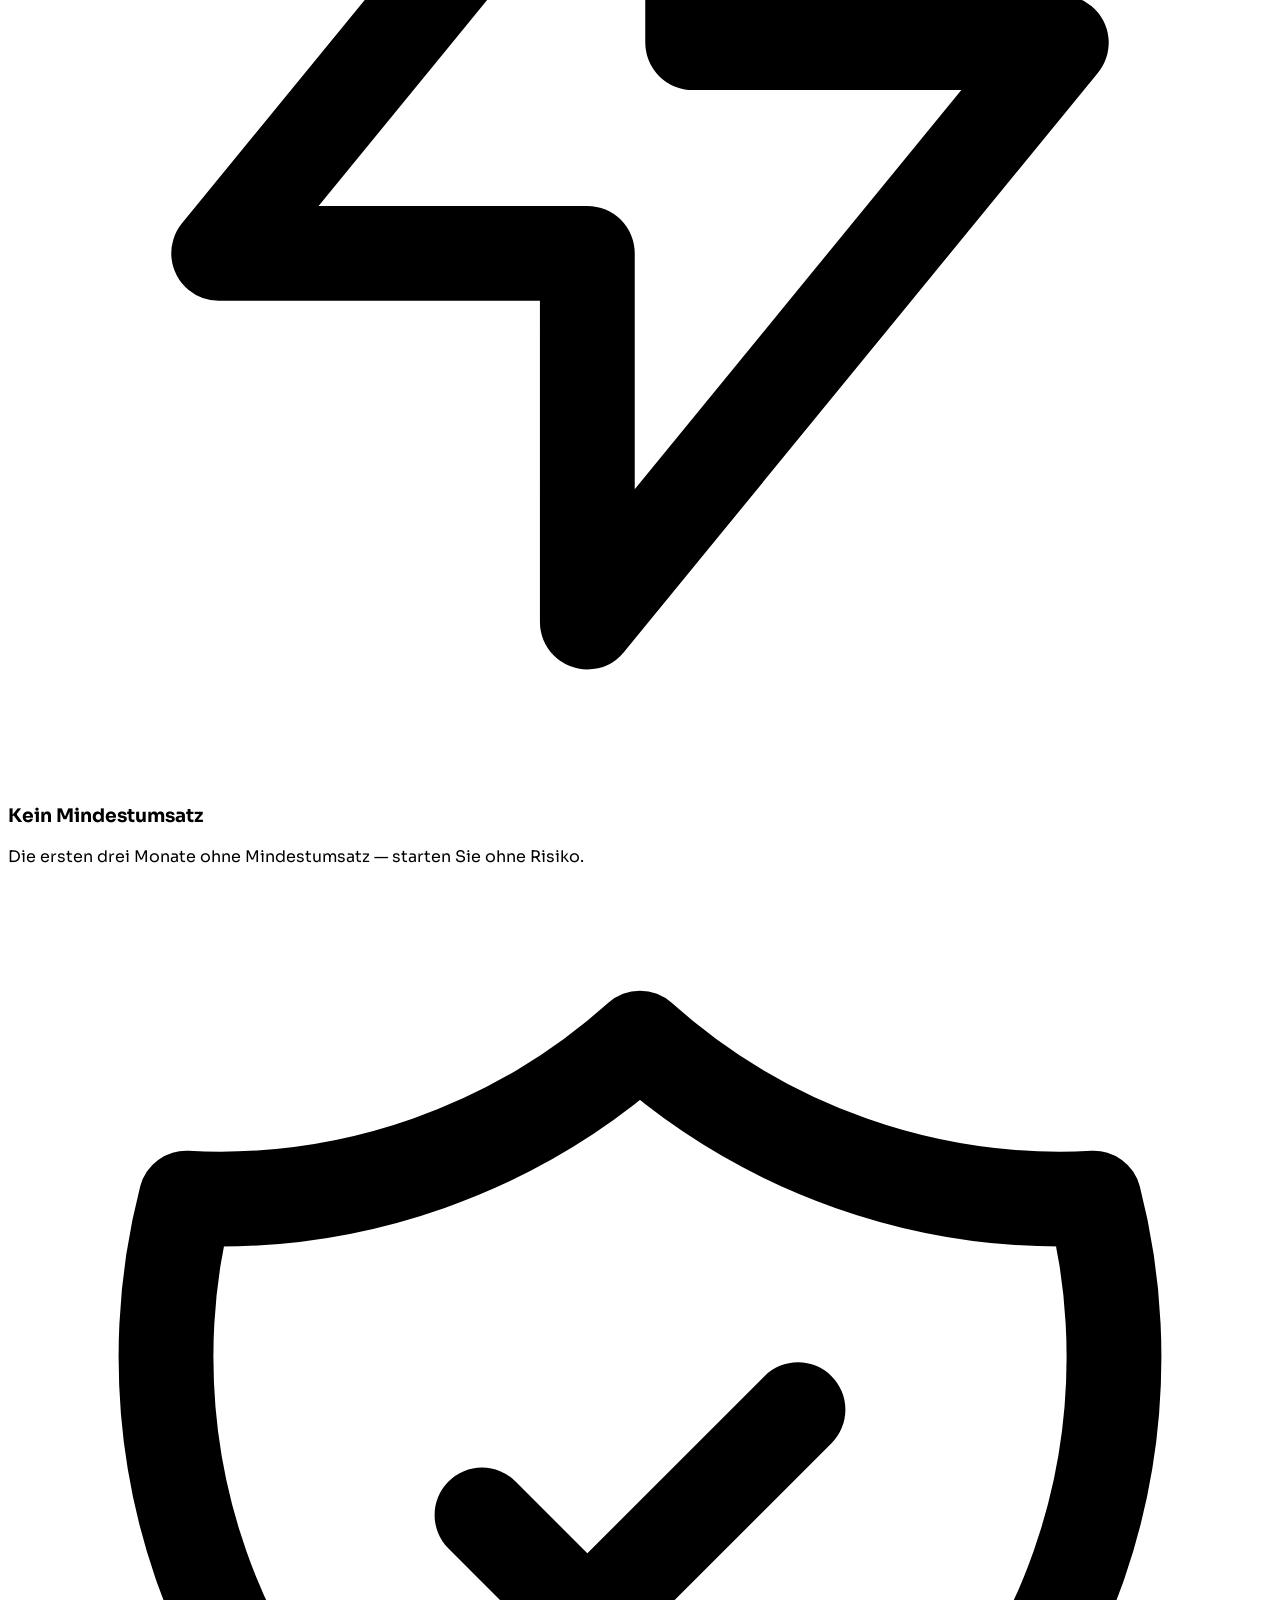
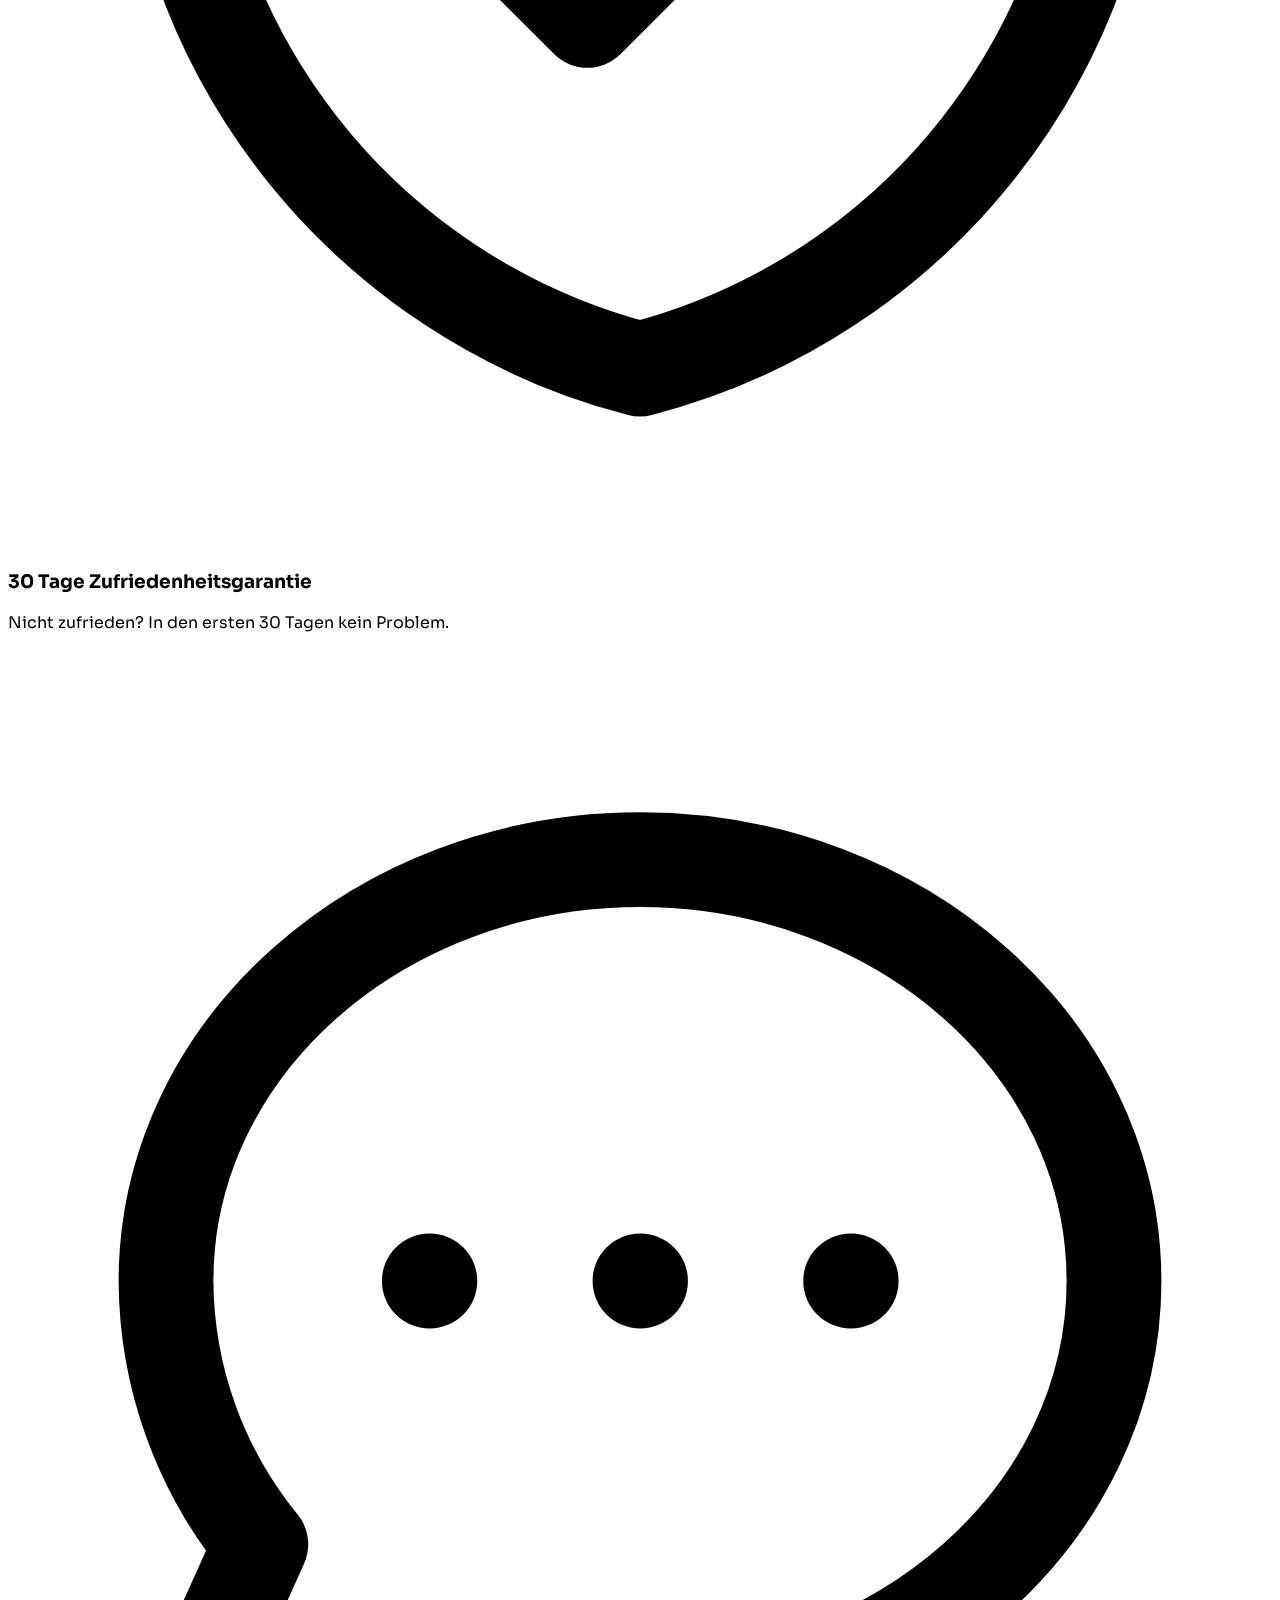
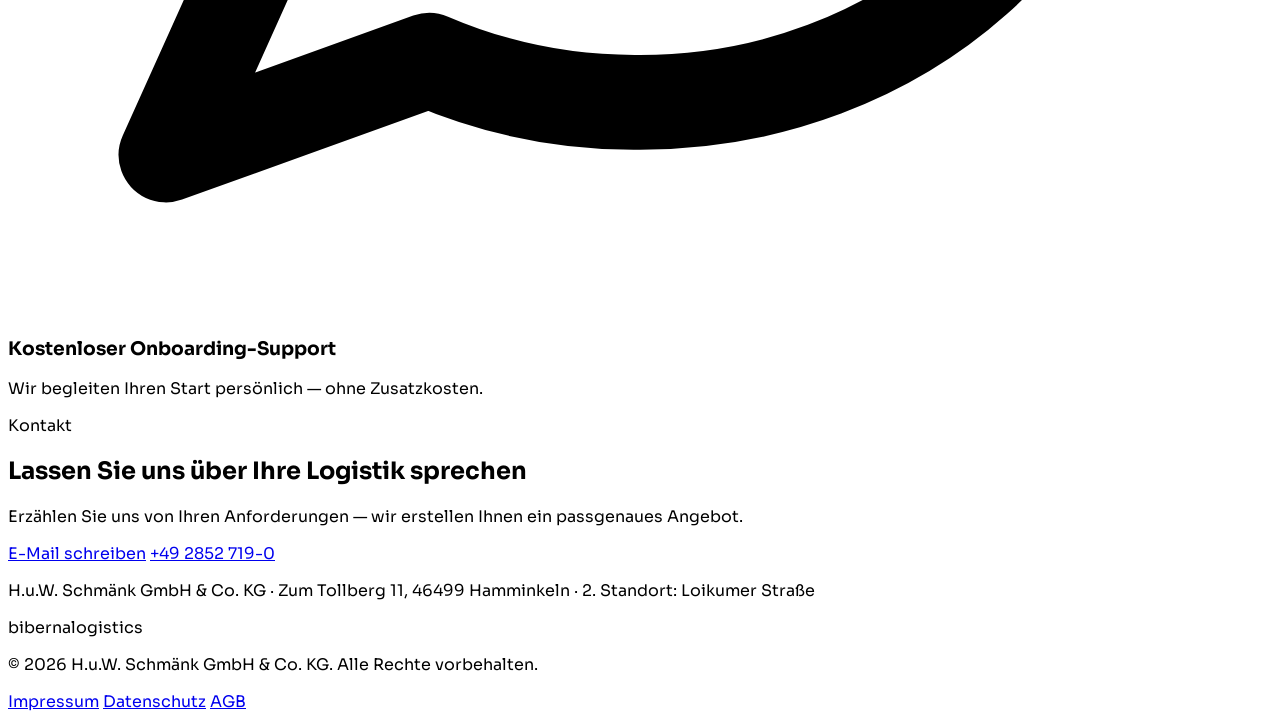
==== commit 0486f9f2: "Test Deploy" ====
--- a/index.html
+++ b/index.html
@@ -401,7 +401,7 @@
         hero_sub: "Warehousing und Fulfillment aus Hersteller-Hand — für Online-Marken, Händler und Industrie.",
         hero_desc: "Vom Stellplatz bis zum versandfertigen Paket: Wir lagern, kommissionieren und versenden Ihre Ware. Als Familienunternehmen, das die Biber-Bettwäsche erfunden hat, betreiben wir anspruchsvolle Logistik seit Jahrzehnten für unsere eigene Marke — diese Erfahrung stellen wir nun auch Ihnen zur Verfügung.",
         hero_cta1: "Gespräch vereinbaren", hero_cta2: "Unsere Services",
-        hero_trust: "H.u.W. Schmänk GmbH & Co. KG · Marke biberna · Standort Hamminkeln, Nordrhein-Westfalen",
+        hero_trust: "H.u.W. Schmänk GmbH & Co. KG · Marke biberna · Standort Hamminkeln, Westfalen",
         svc_kicker: "Was wir bieten", svc_title: "Zwei starke Säulen, eine Logistik aus einer Hand",
         svc_intro: "Ob reine Lagerfläche oder komplettes Fulfillment — wir behandeln Ihre Ware mit derselben Sorgfalt wie unsere eigene.",
         svc1_t: "Lagerung & Warehousing",
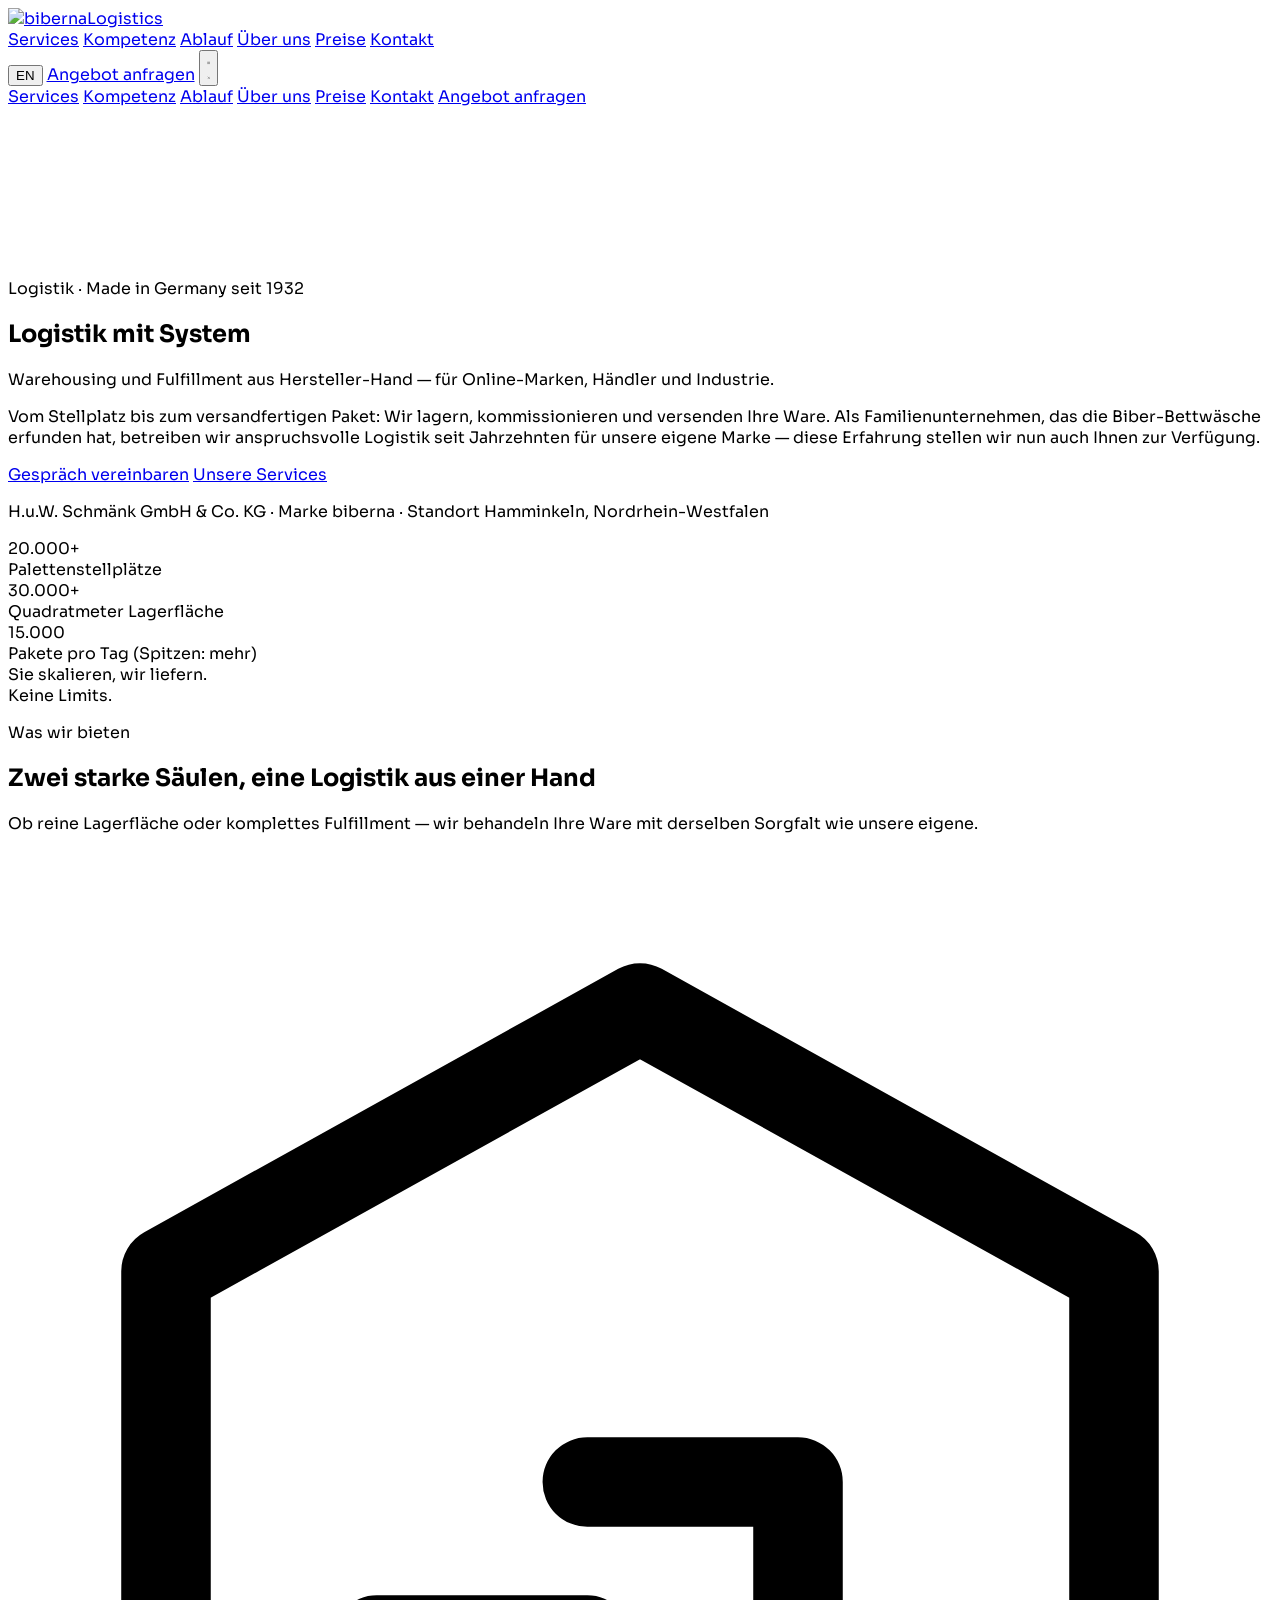
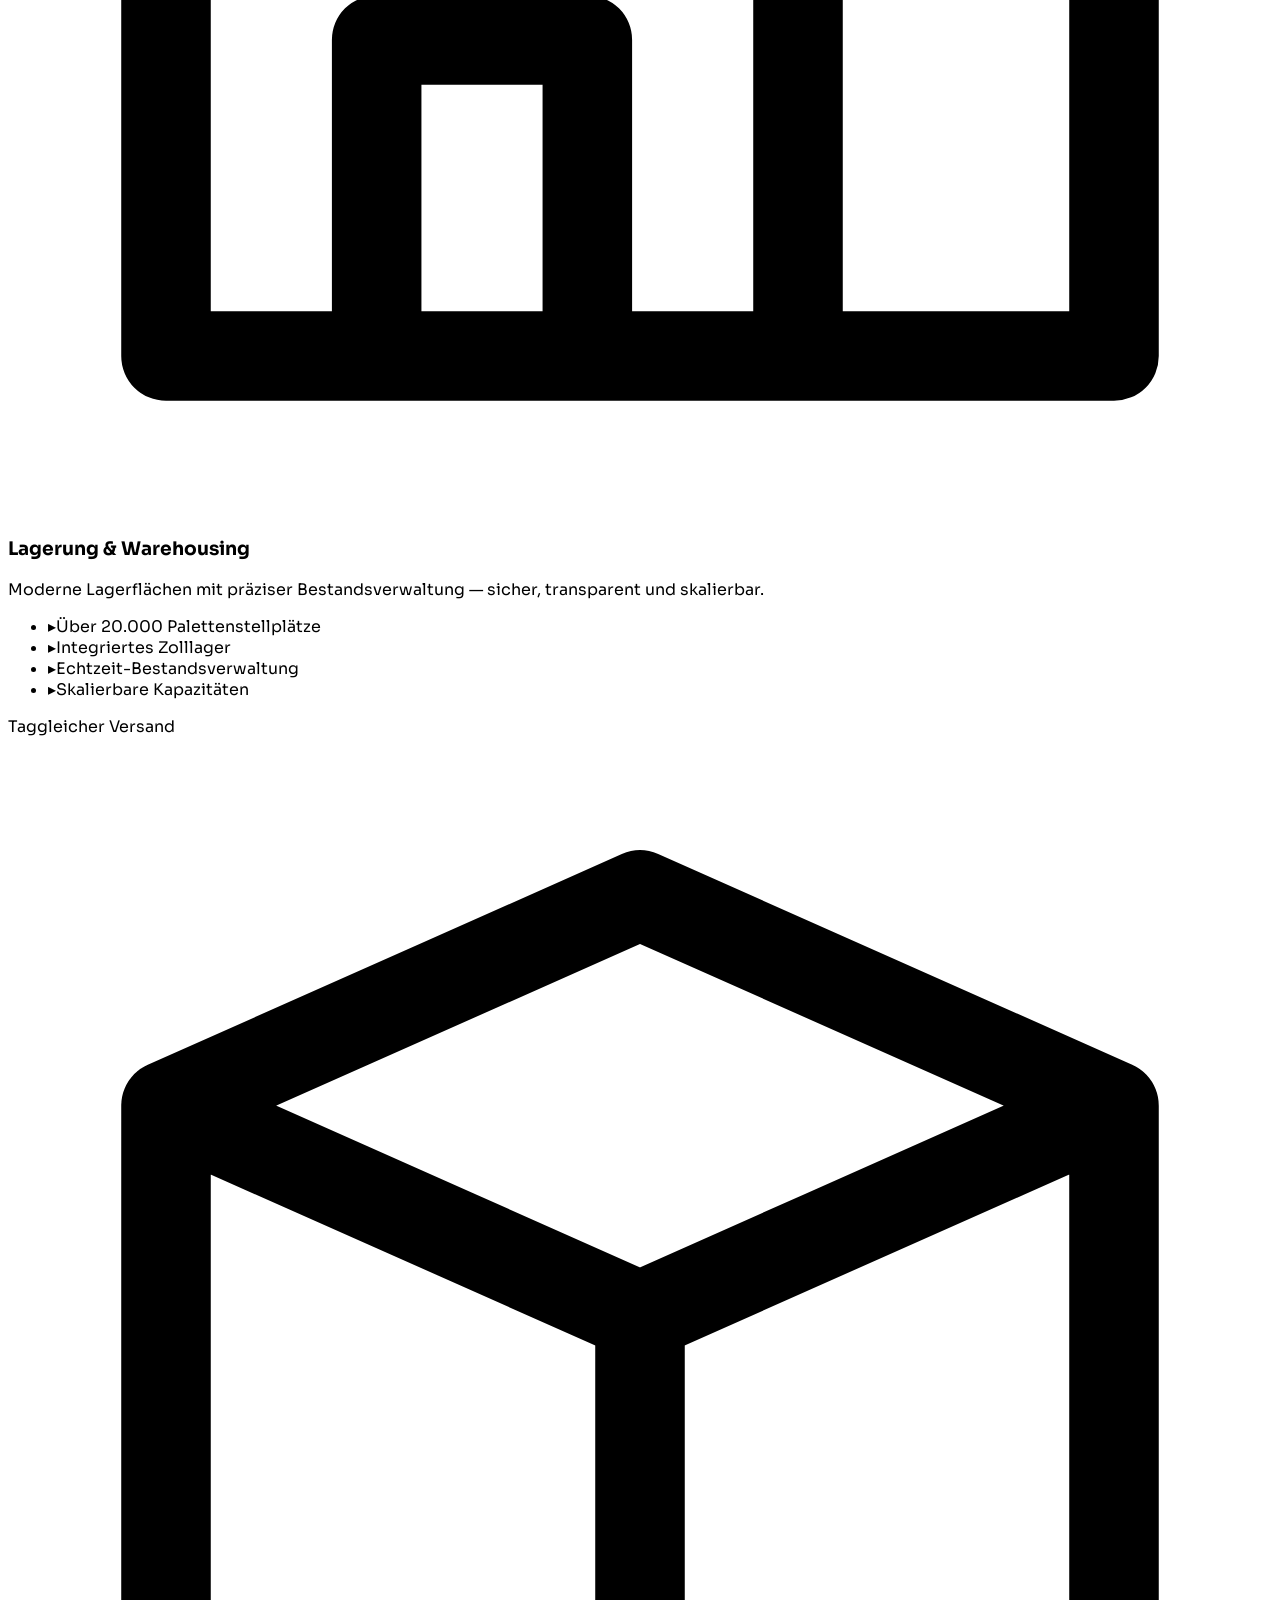
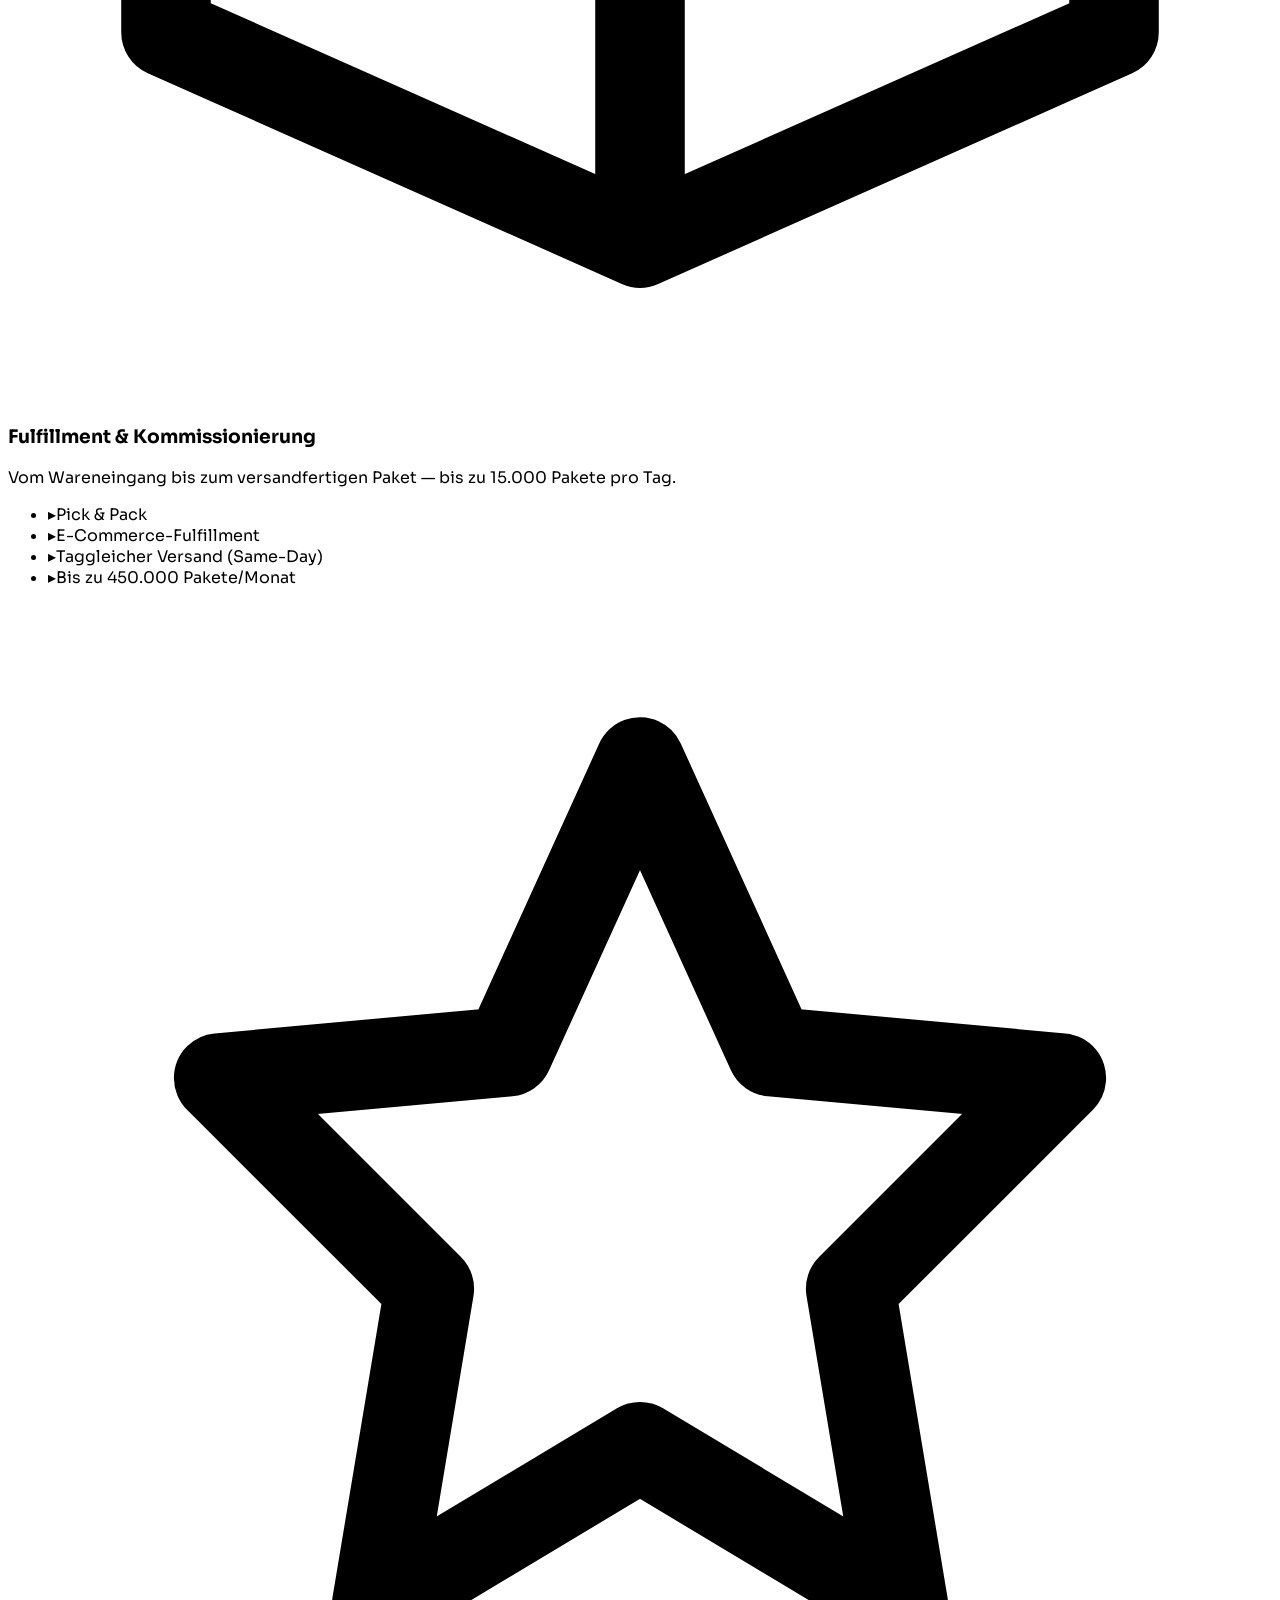
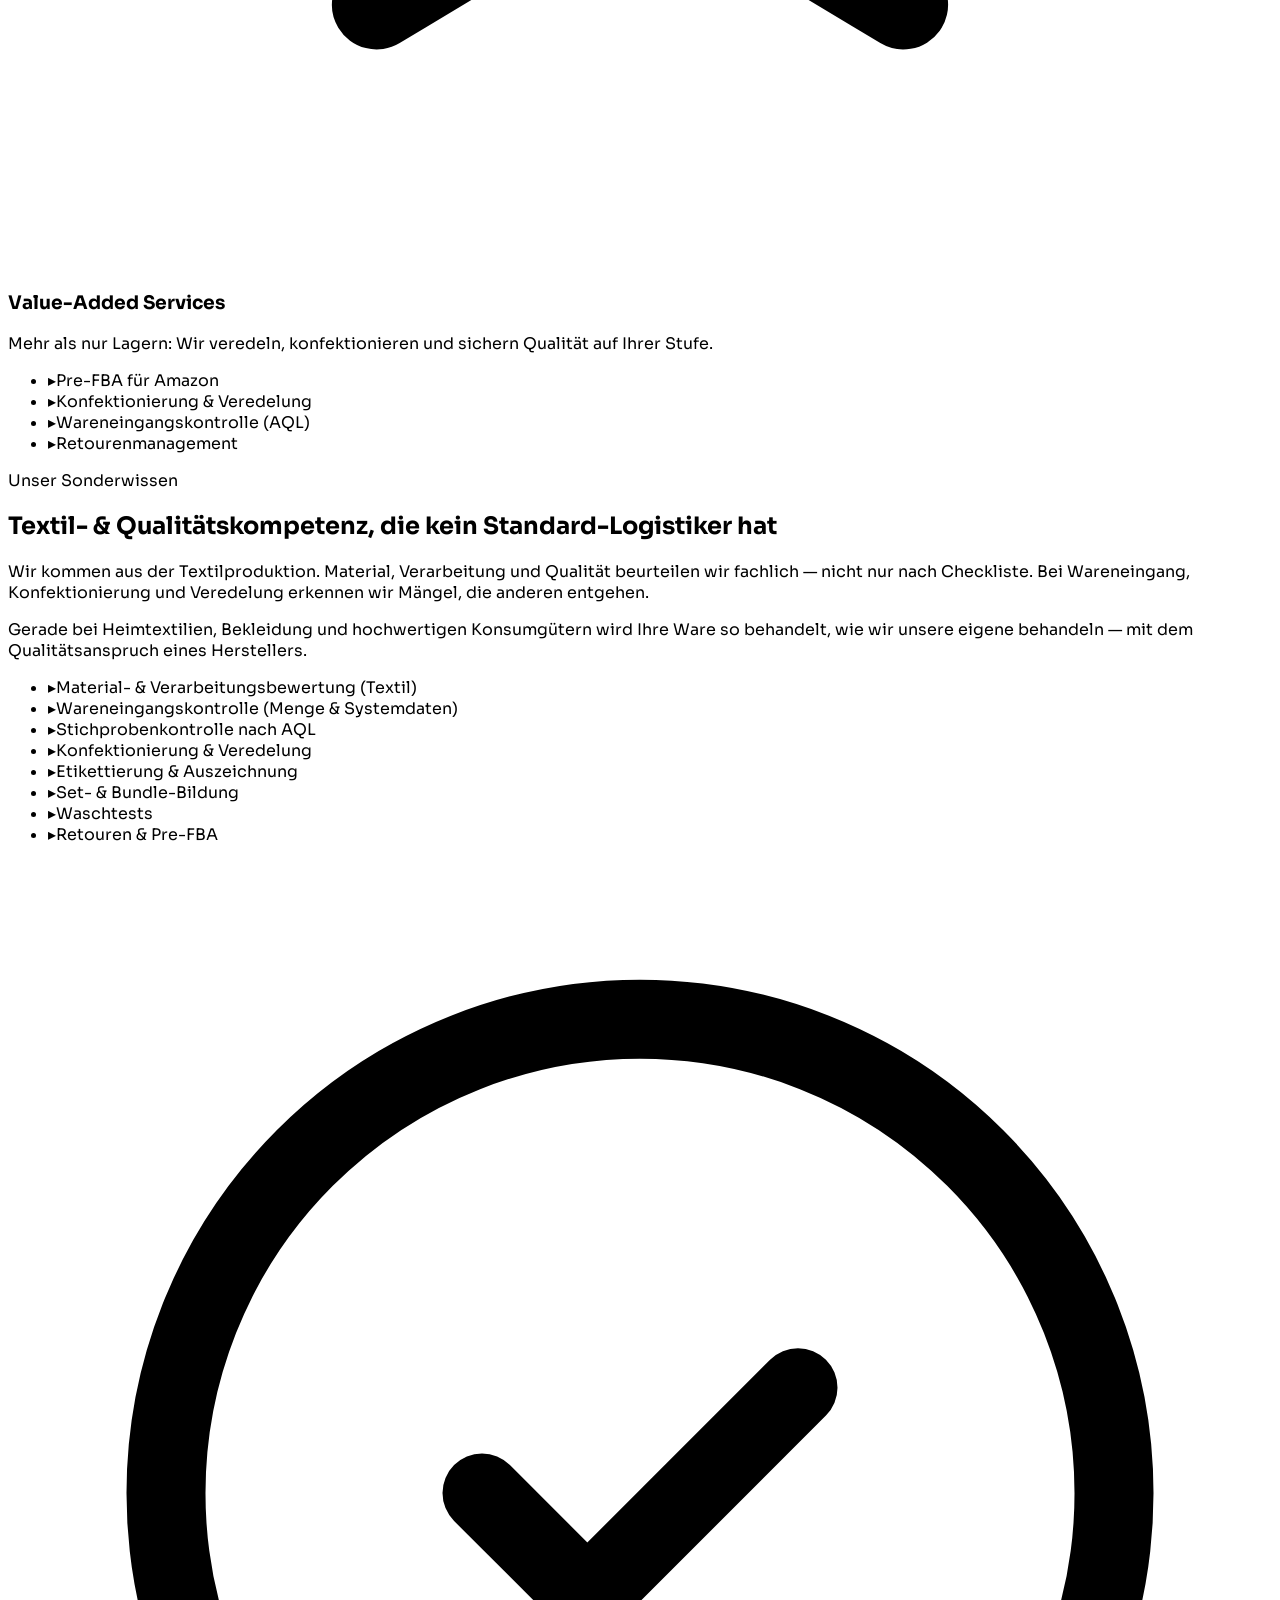
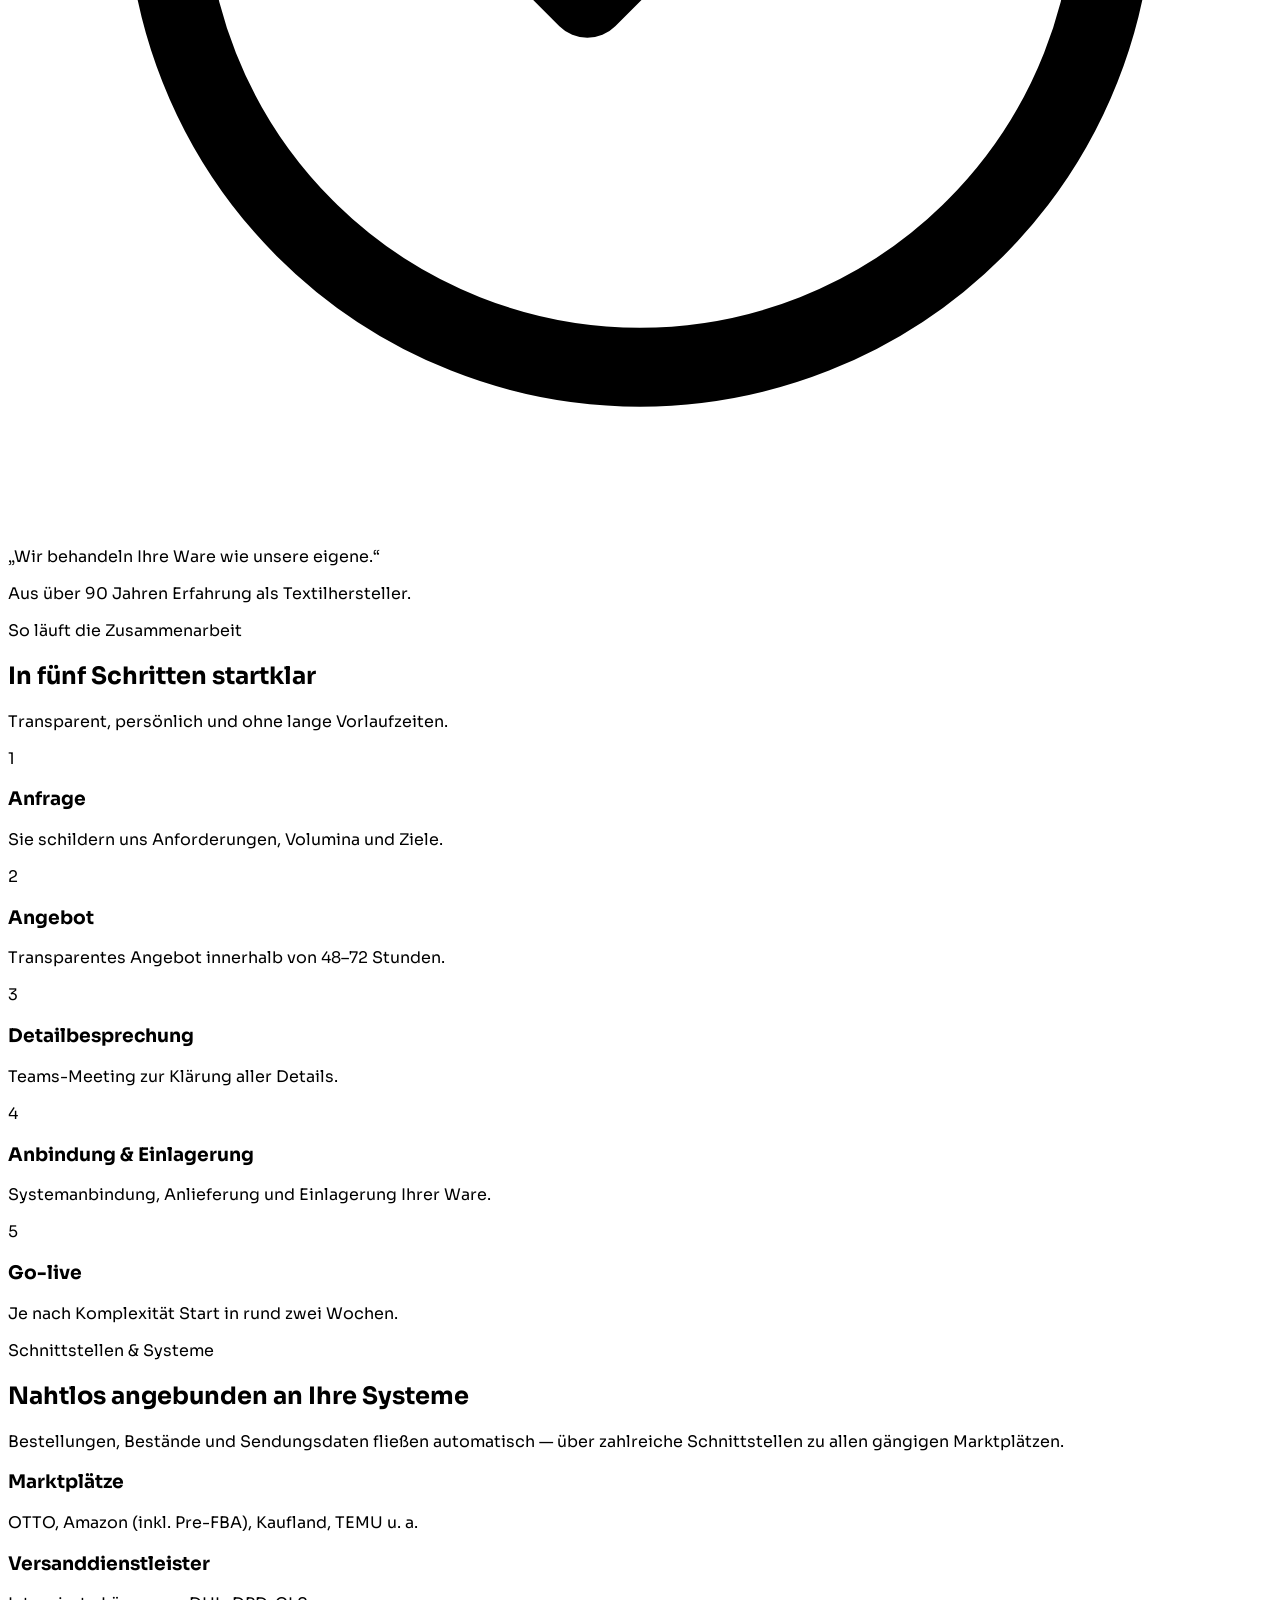
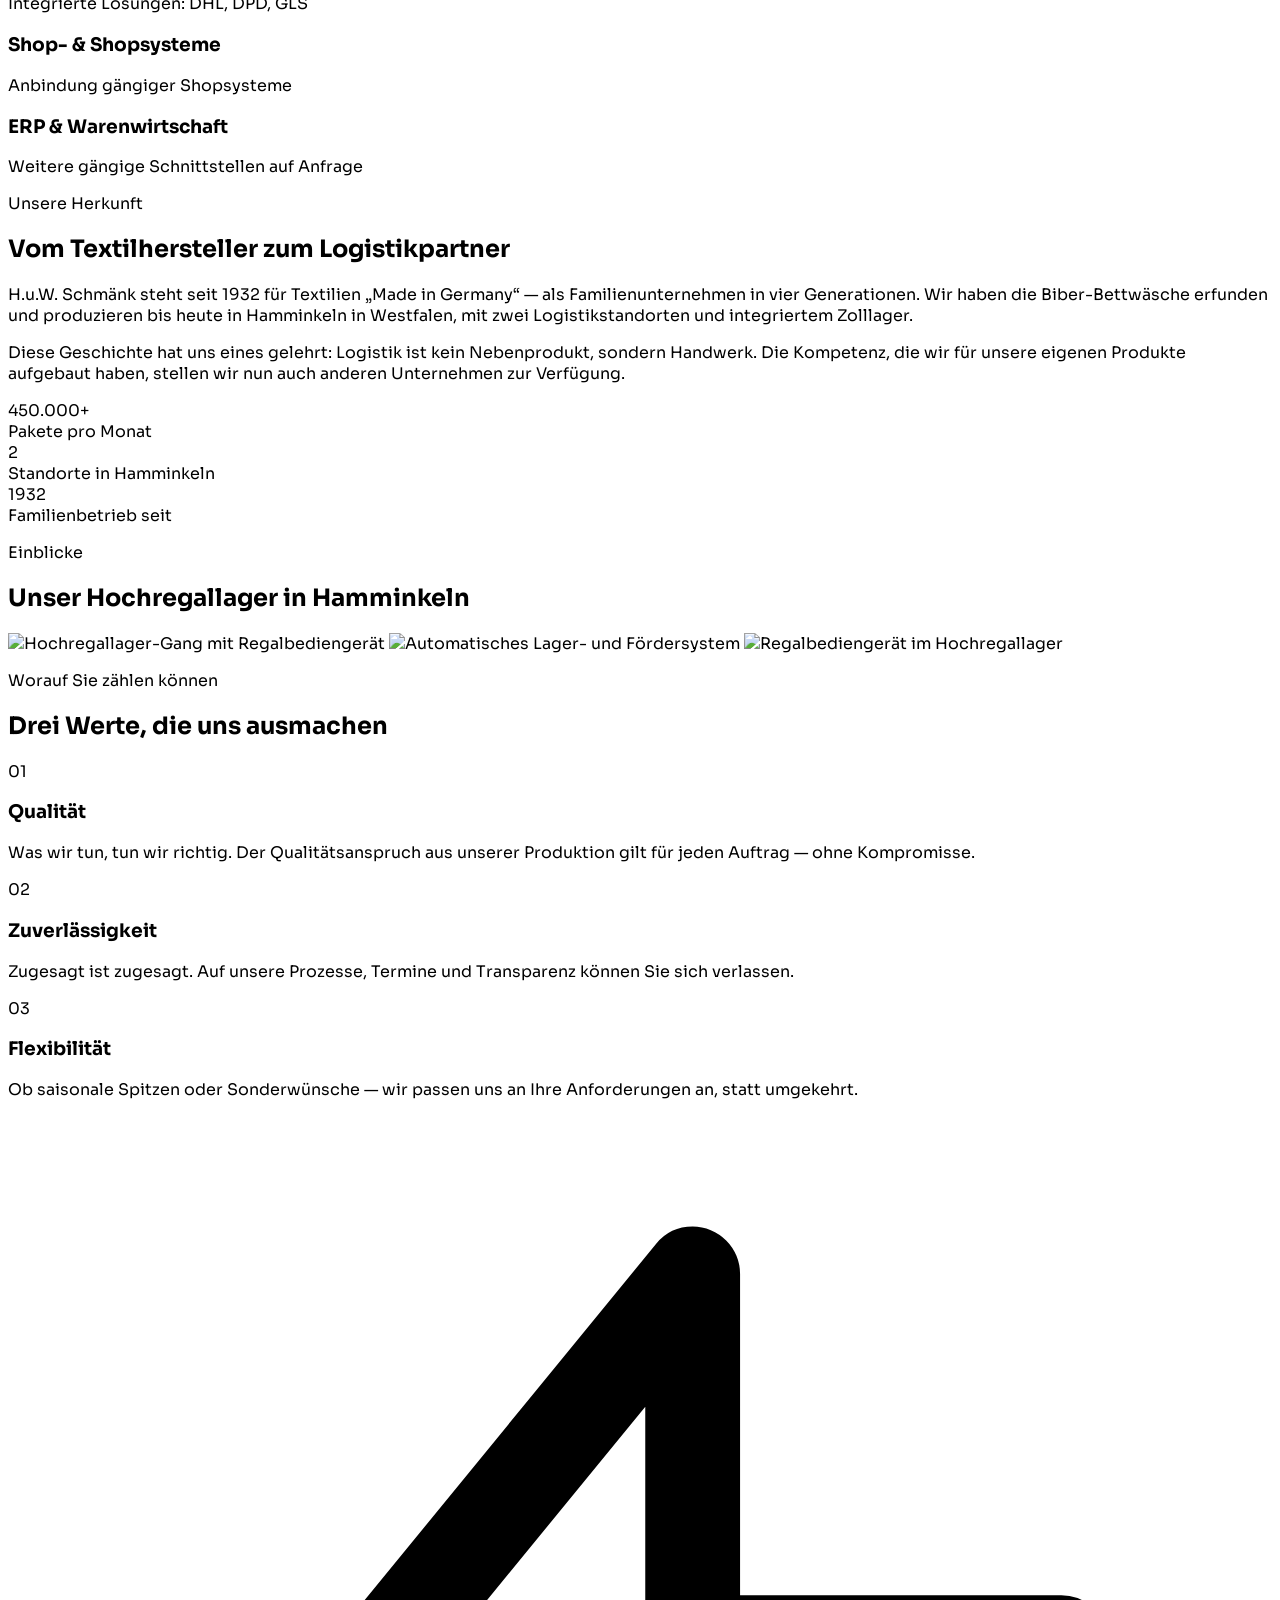
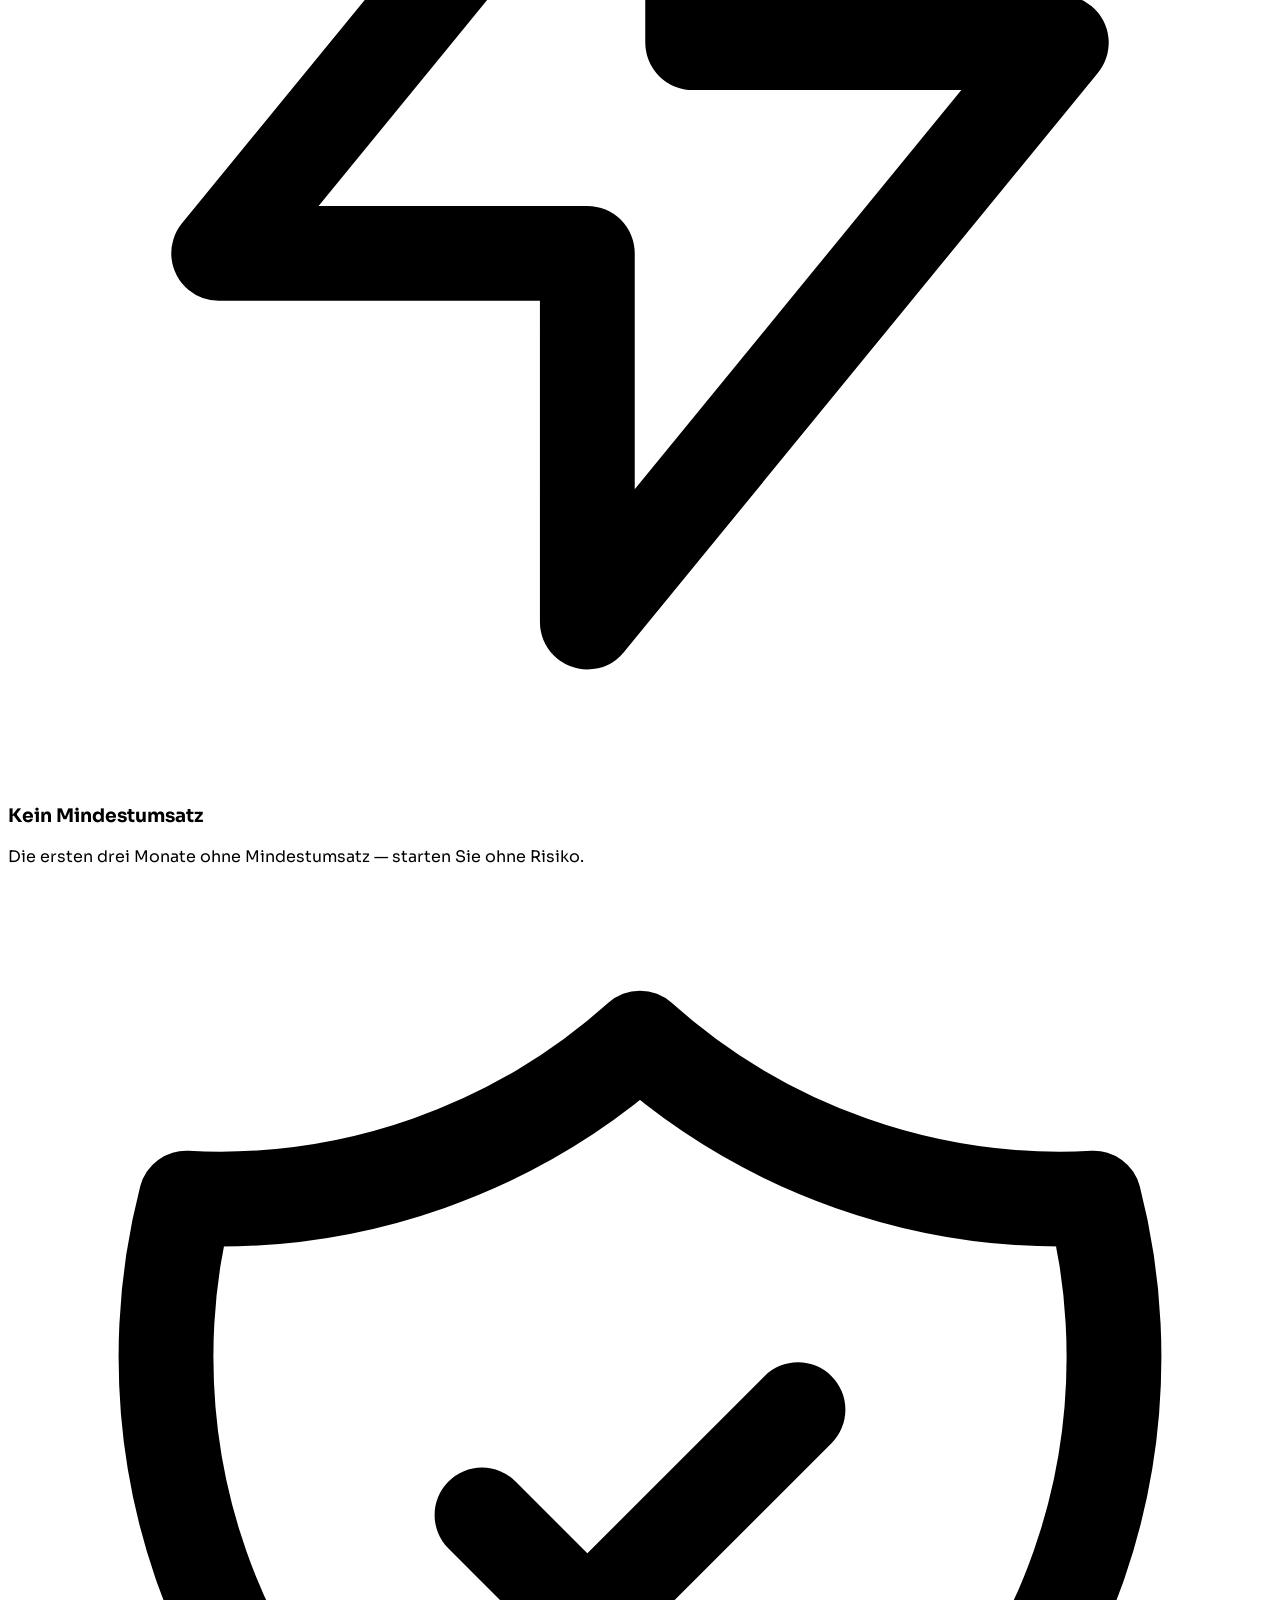
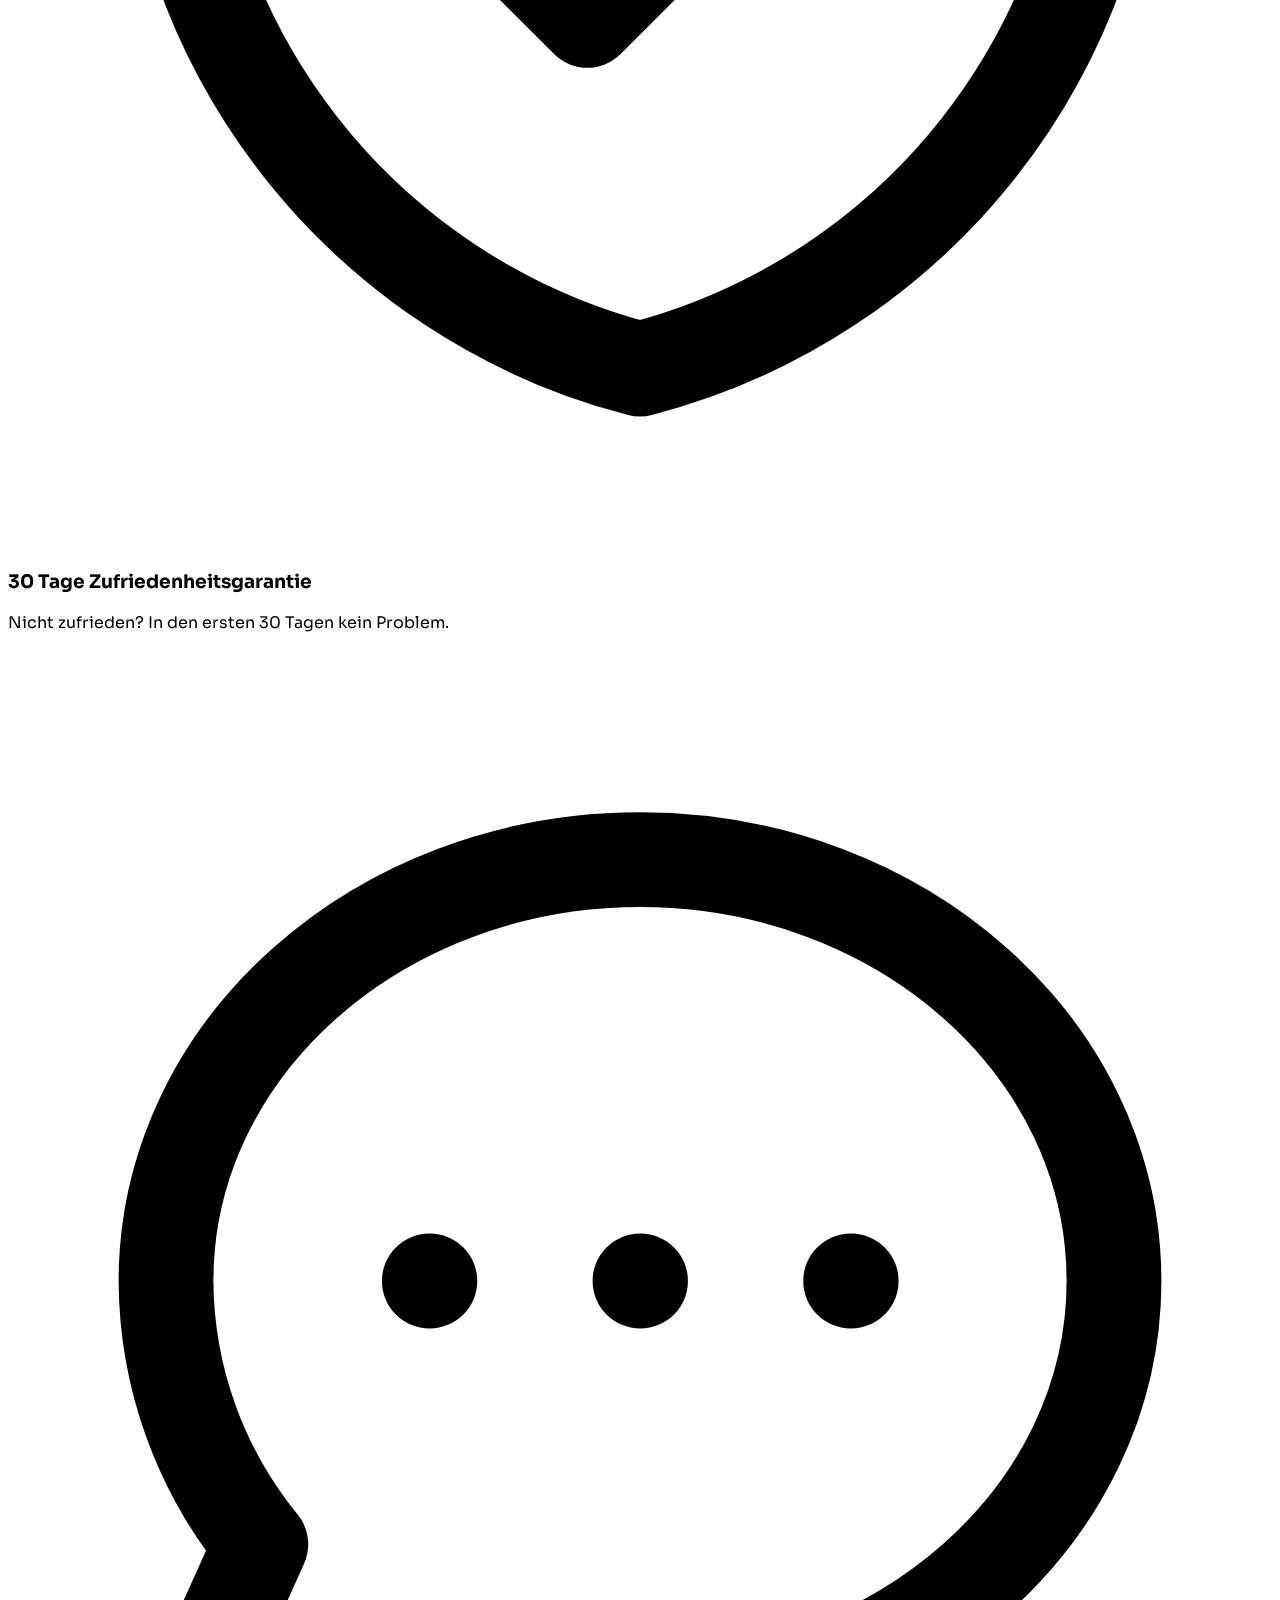
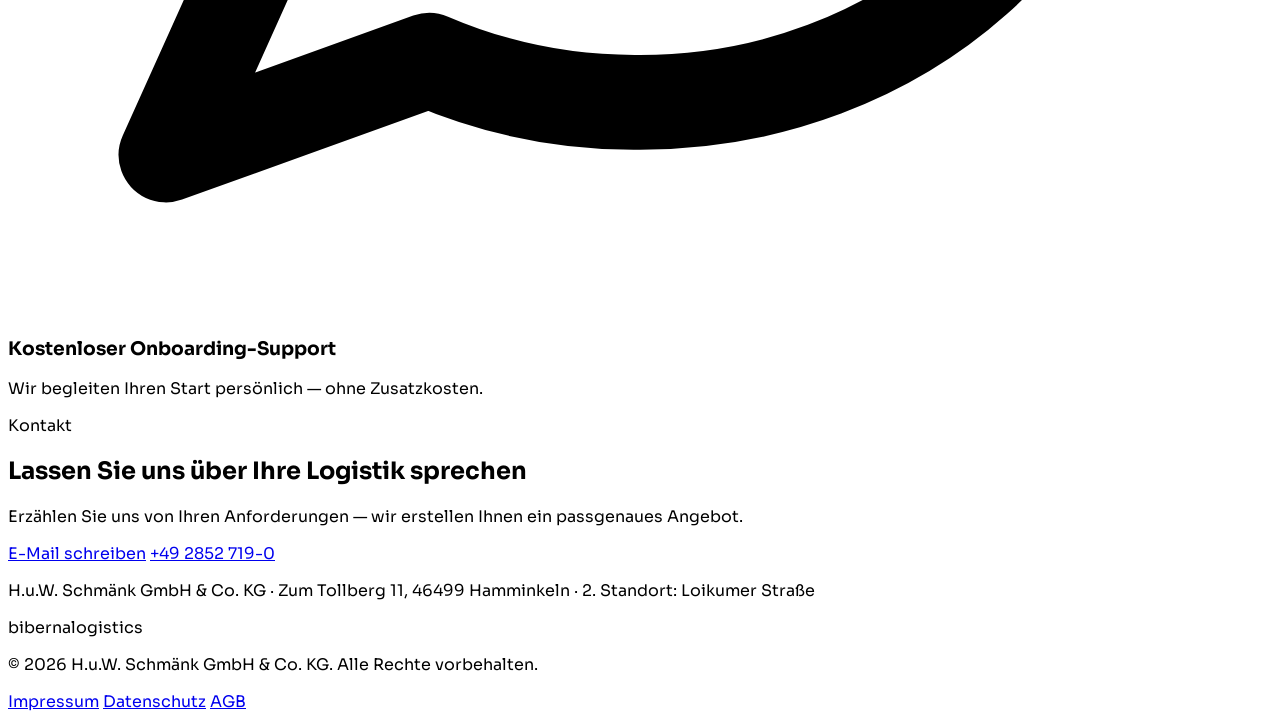
==== commit bad9e327: "Merge branch 'main' of github.com:biberna-jl/biberna-logistics" ====
--- a/index.html
+++ b/index.html
@@ -401,7 +401,7 @@
         hero_sub: "Warehousing und Fulfillment aus Hersteller-Hand — für Online-Marken, Händler und Industrie.",
         hero_desc: "Vom Stellplatz bis zum versandfertigen Paket: Wir lagern, kommissionieren und versenden Ihre Ware. Als Familienunternehmen, das die Biber-Bettwäsche erfunden hat, betreiben wir anspruchsvolle Logistik seit Jahrzehnten für unsere eigene Marke — diese Erfahrung stellen wir nun auch Ihnen zur Verfügung.",
         hero_cta1: "Gespräch vereinbaren", hero_cta2: "Unsere Services",
-        hero_trust: "H.u.W. Schmänk GmbH & Co. KG · Marke biberna · Standort Hamminkeln, Westfalen",
+        hero_trust: "H.u.W. Schmänk GmbH & Co. KG · Marke biberna · Standort Hamminkeln, Nordrhein-Westfalen",
         svc_kicker: "Was wir bieten", svc_title: "Zwei starke Säulen, eine Logistik aus einer Hand",
         svc_intro: "Ob reine Lagerfläche oder komplettes Fulfillment — wir behandeln Ihre Ware mit derselben Sorgfalt wie unsere eigene.",
         svc1_t: "Lagerung & Warehousing",
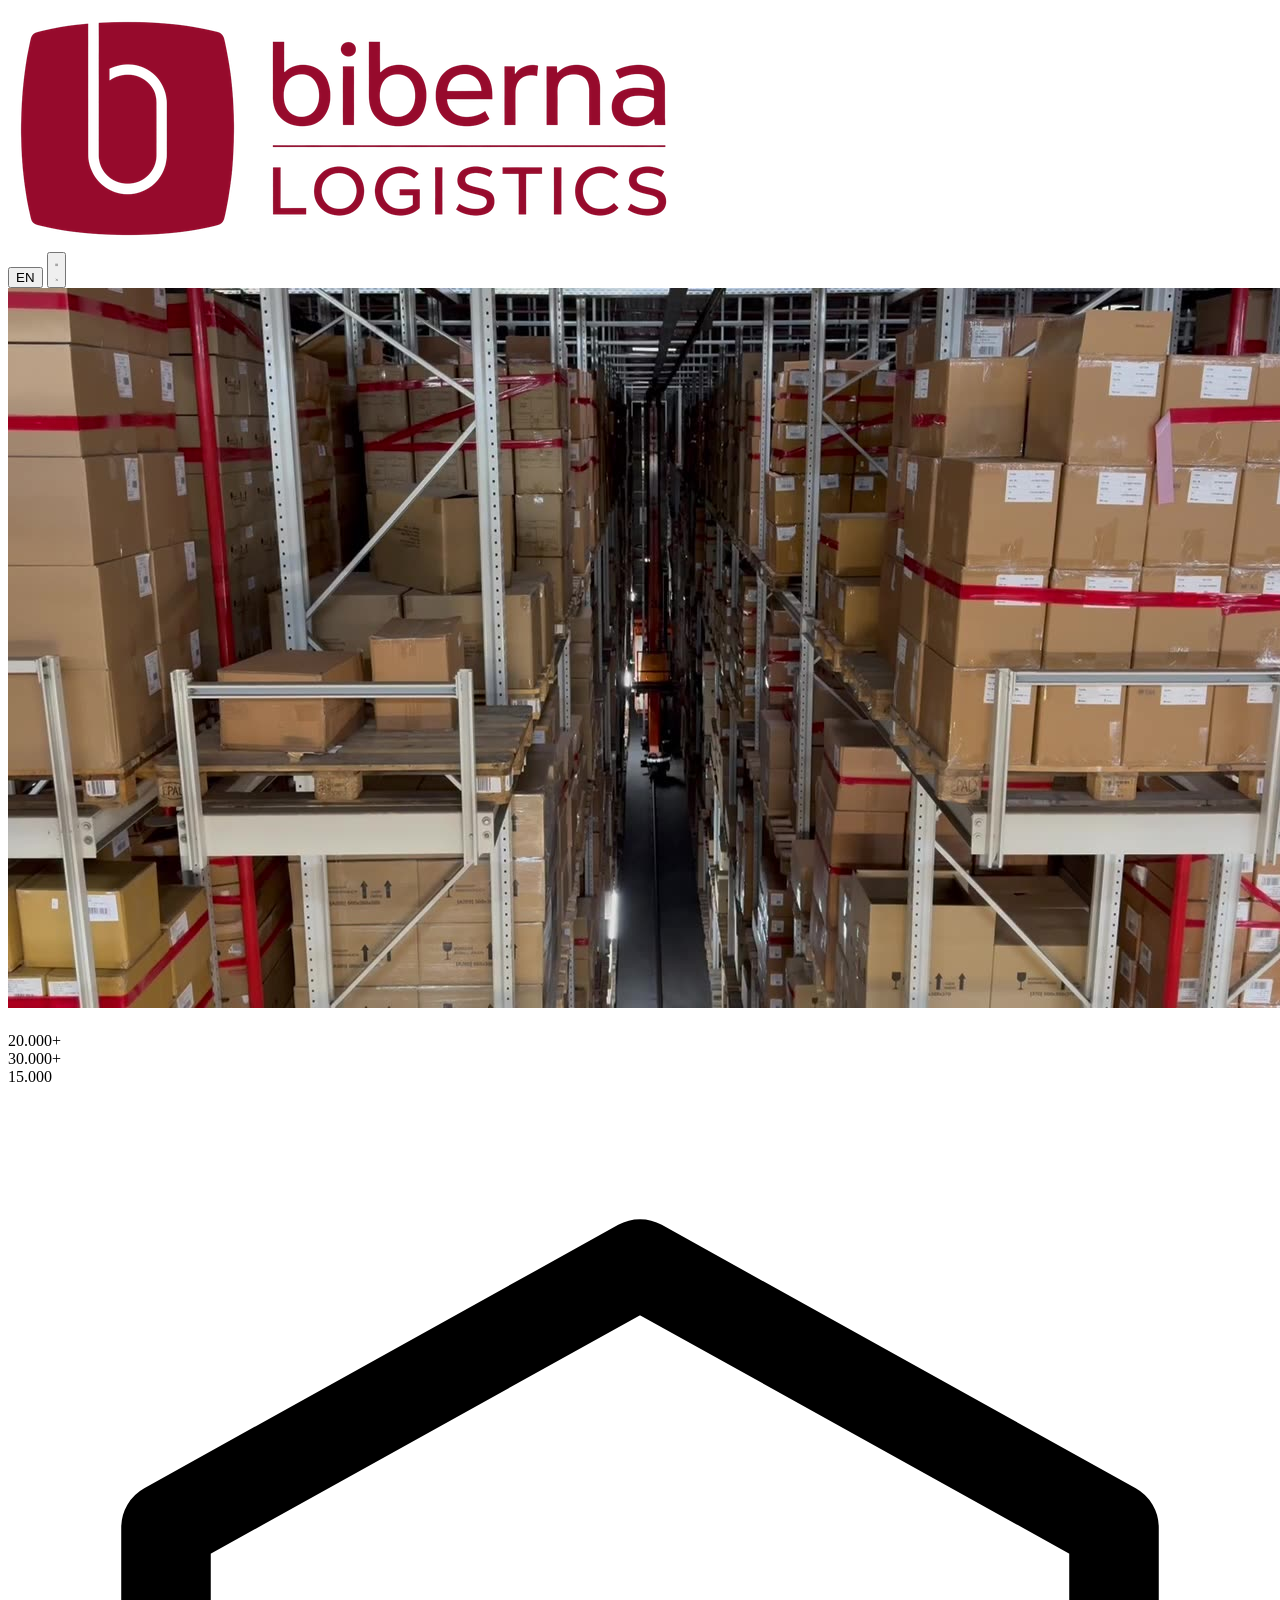
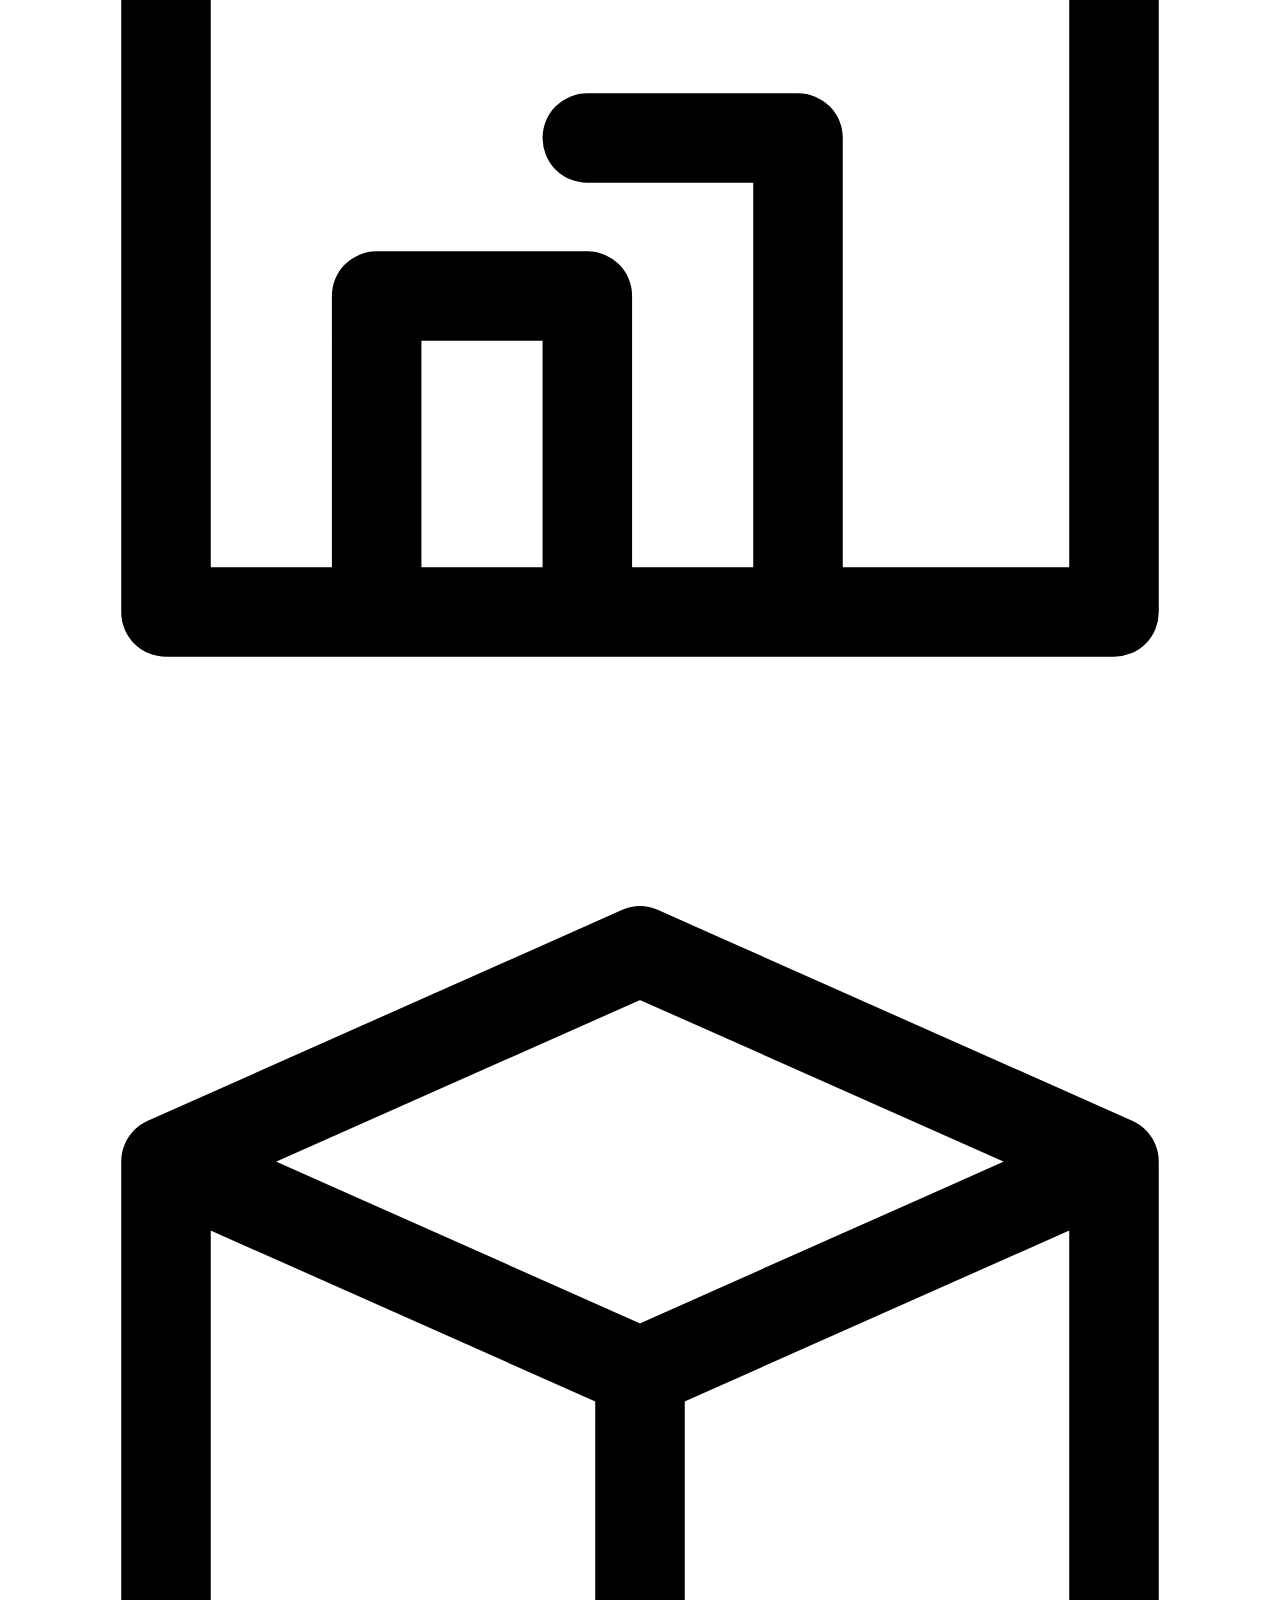
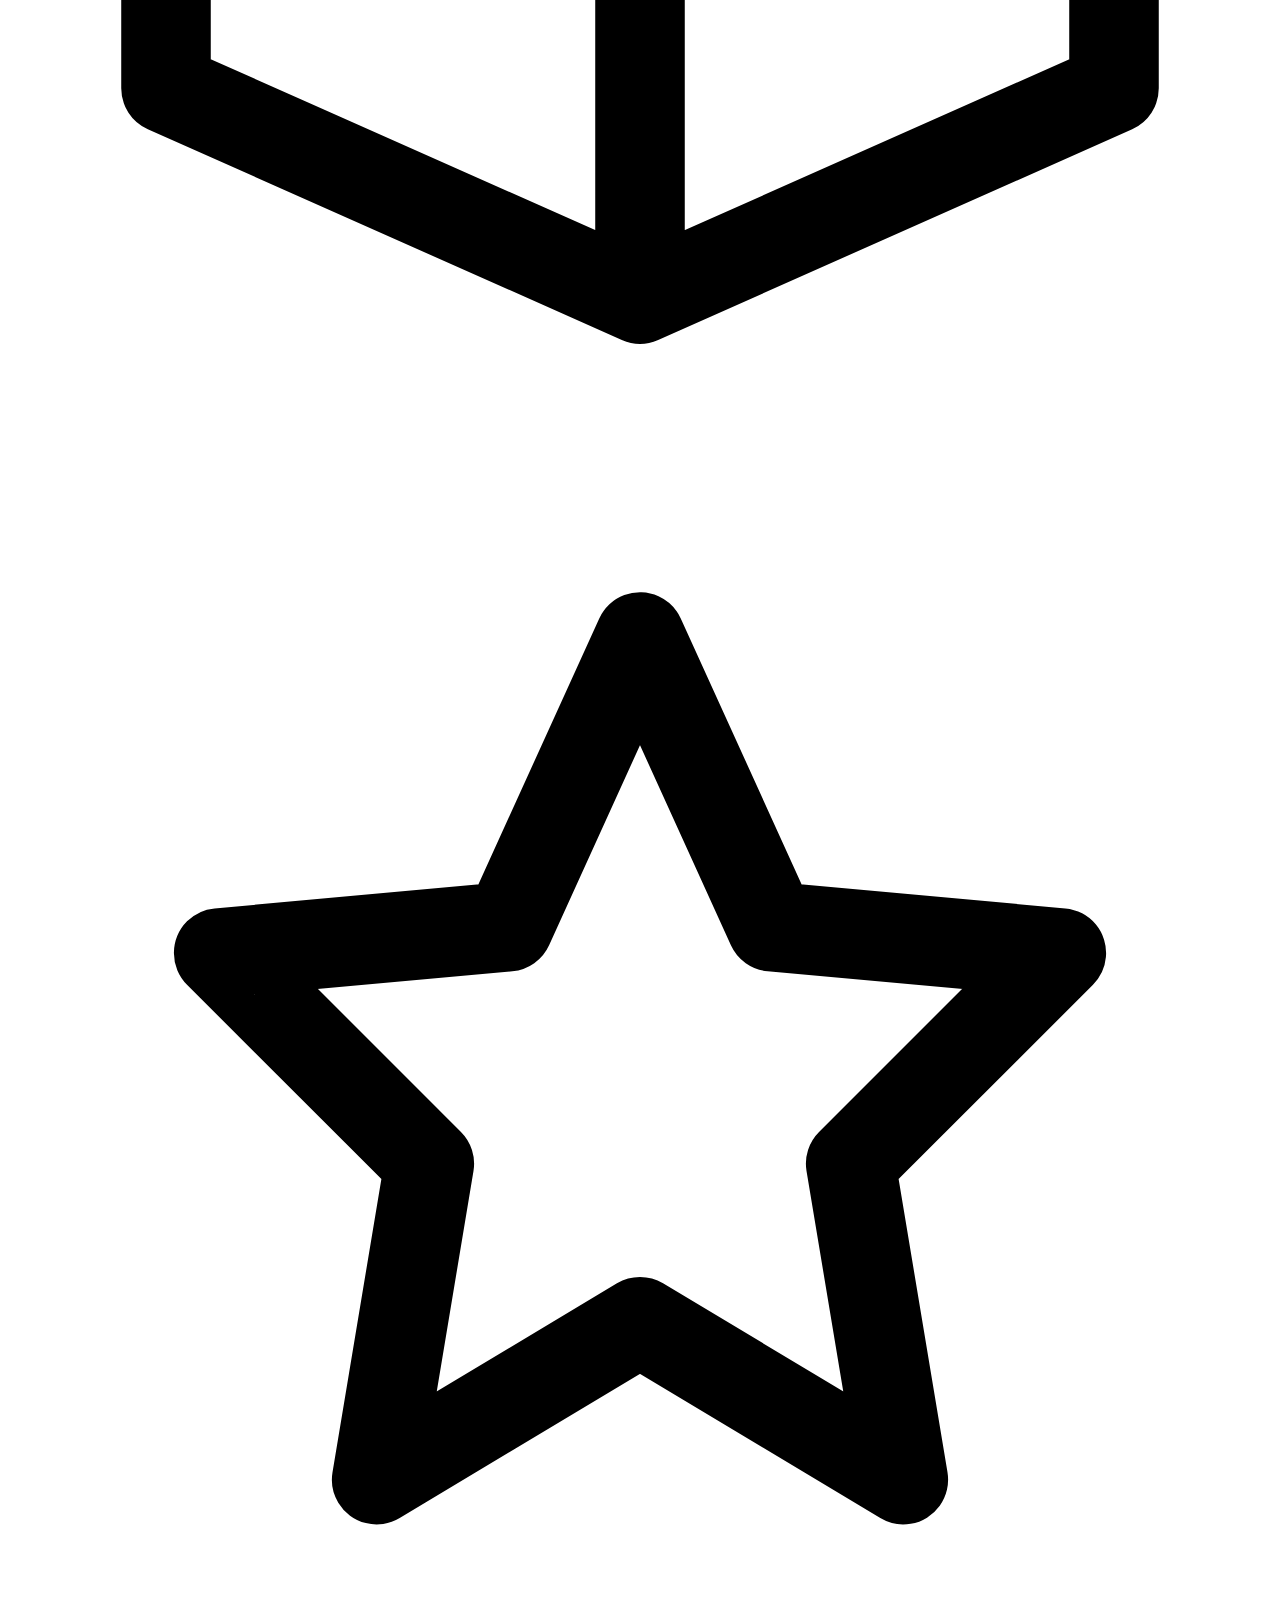
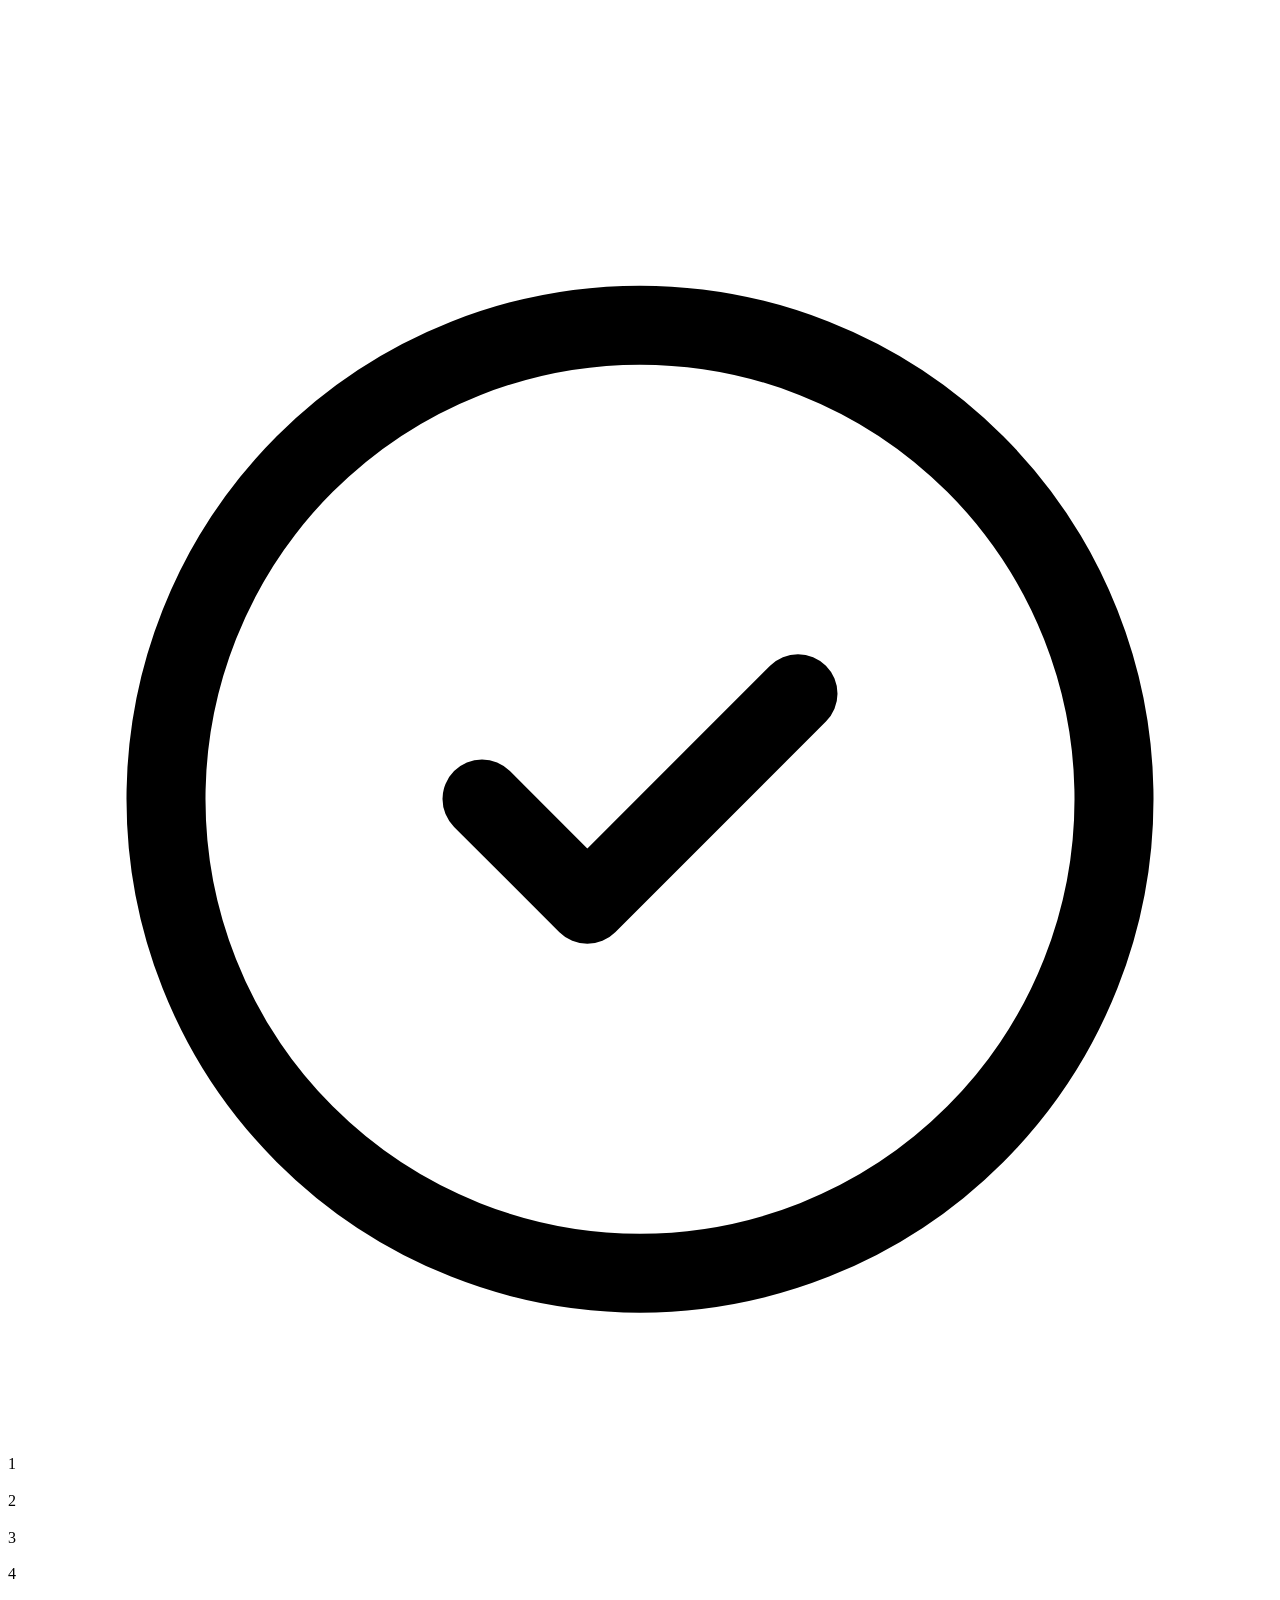
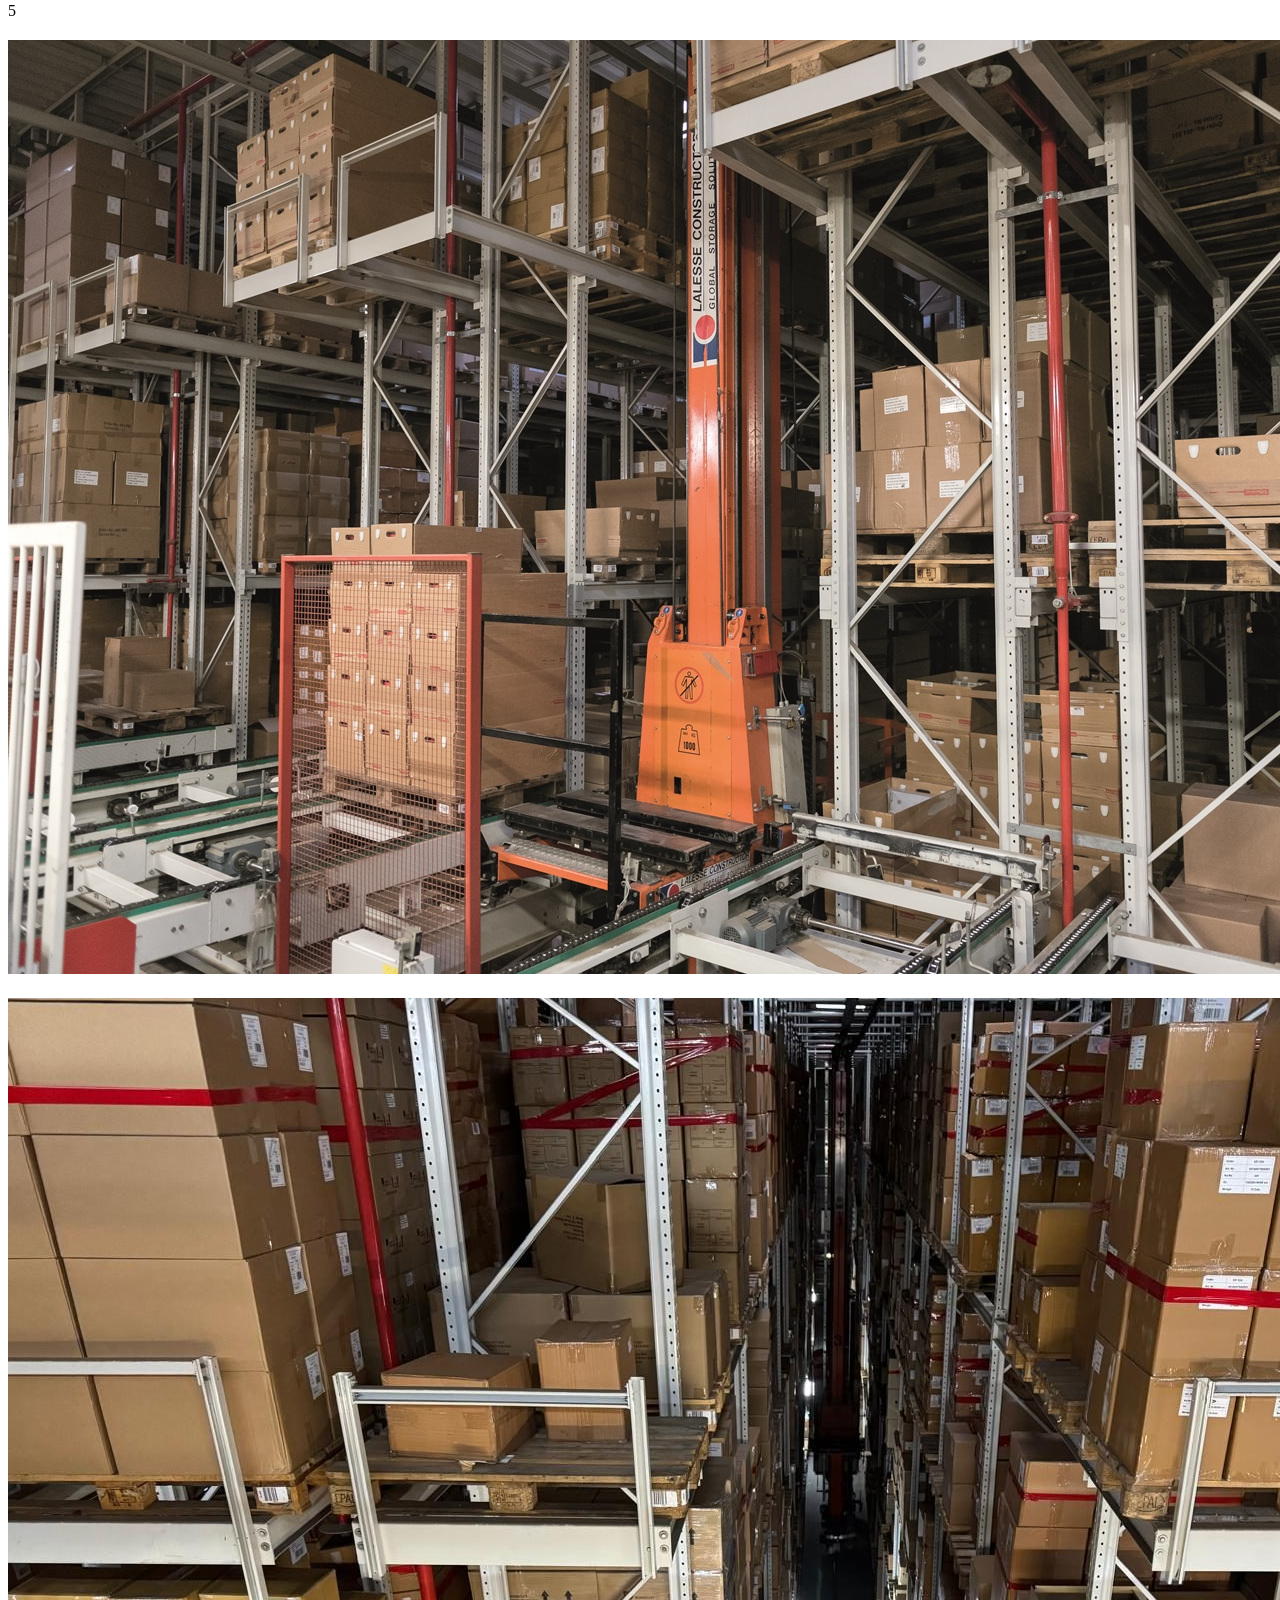
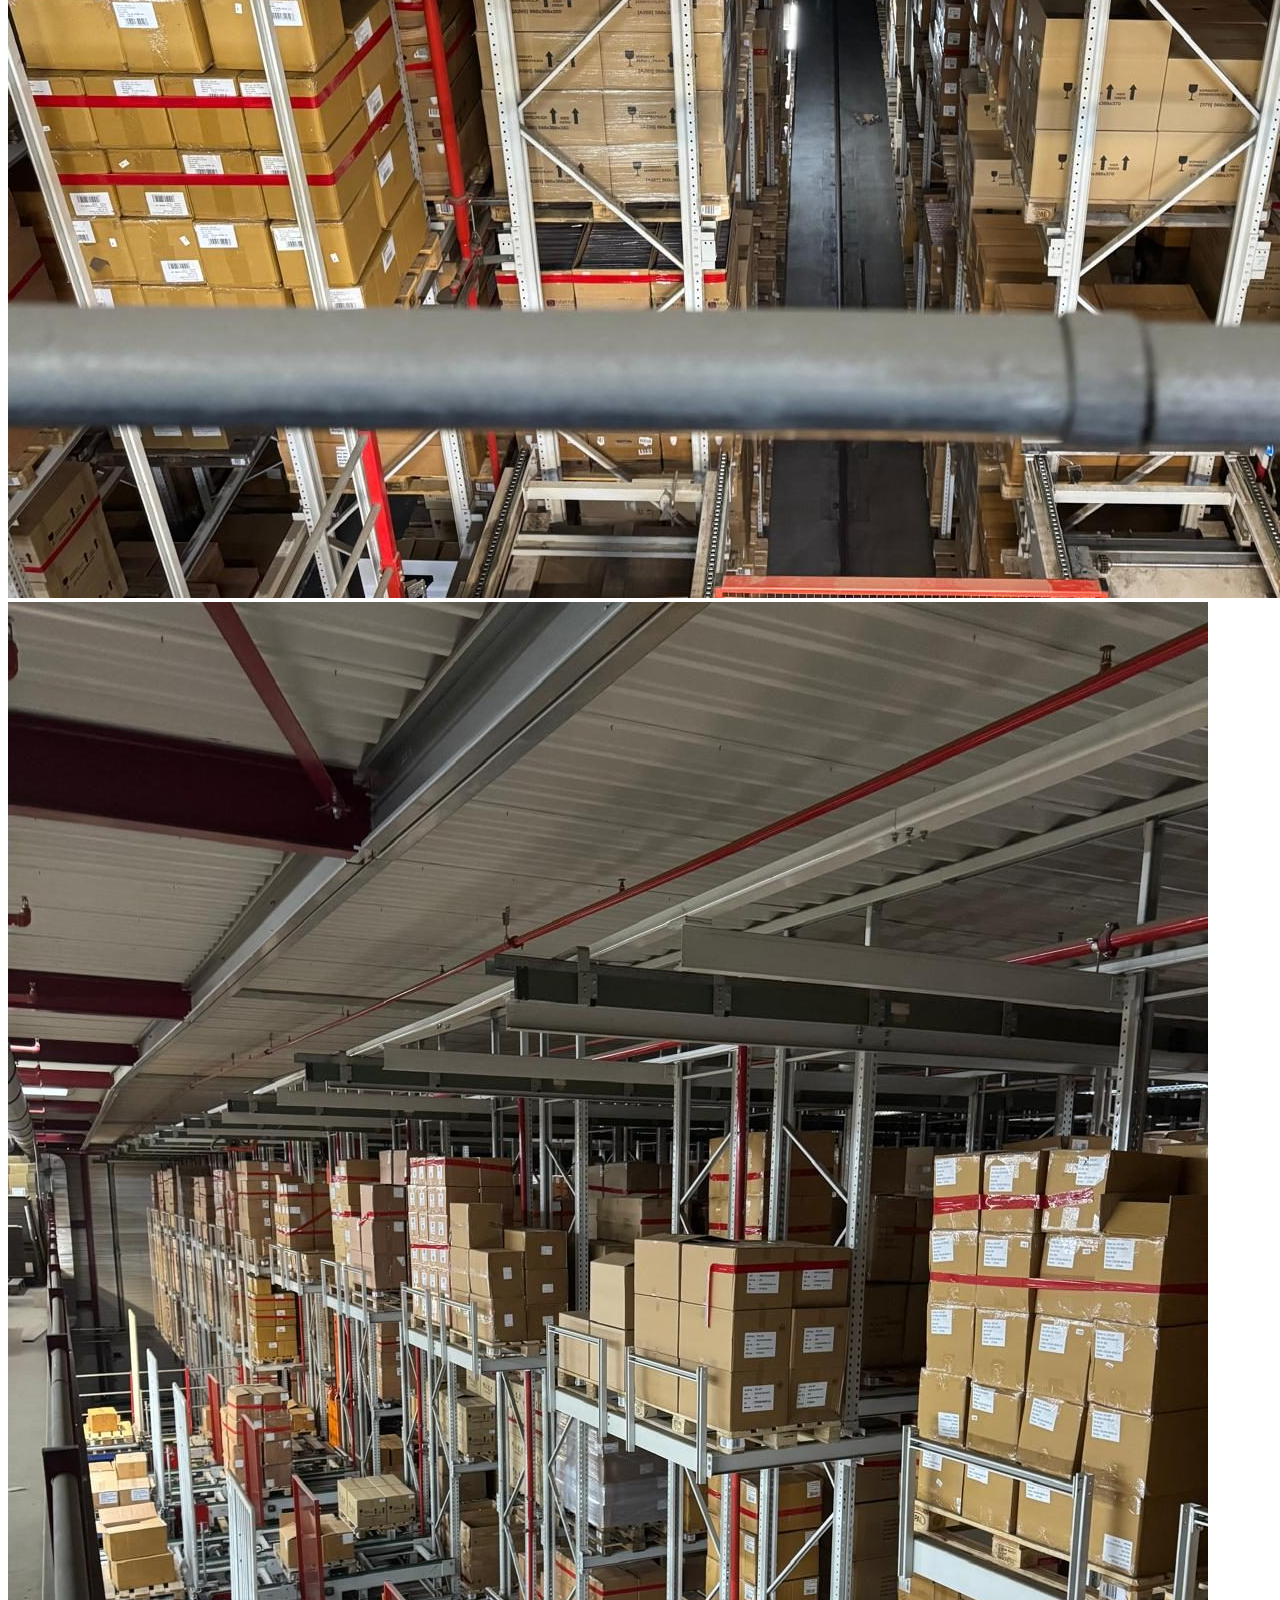
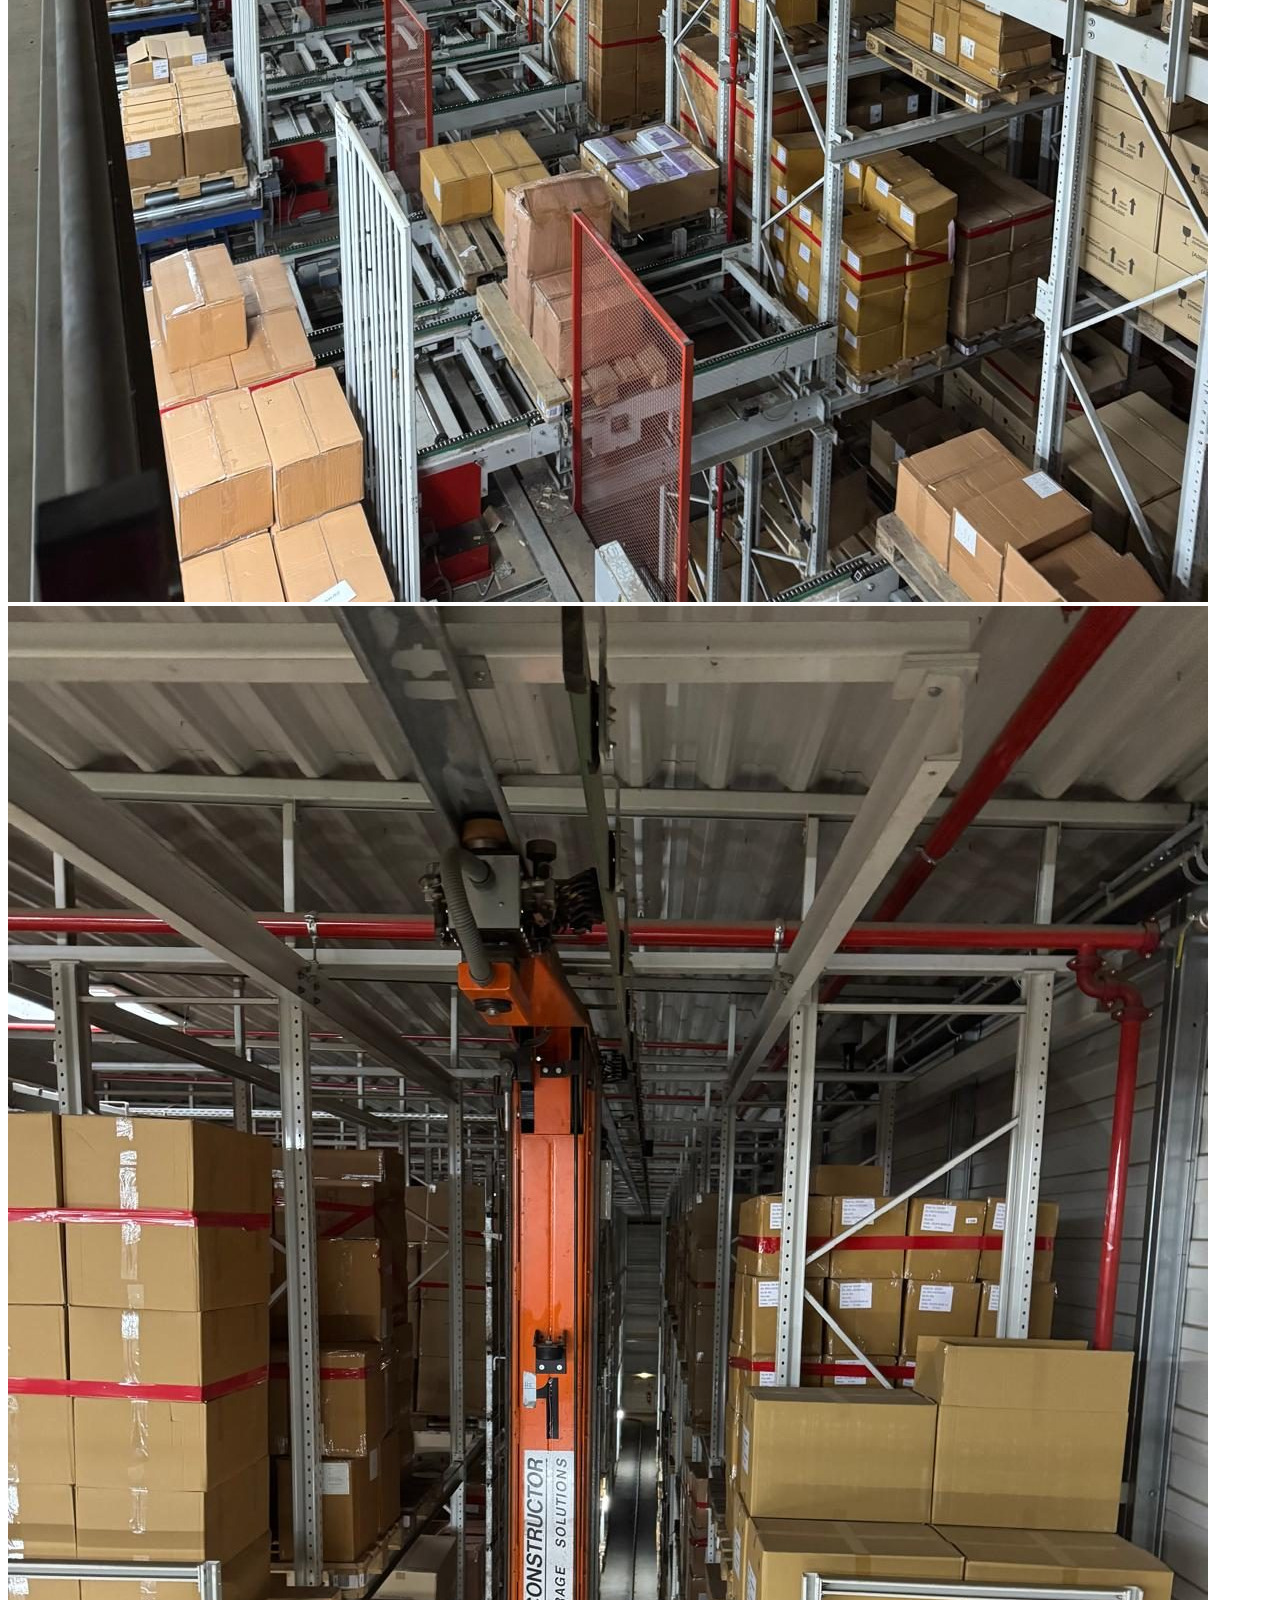
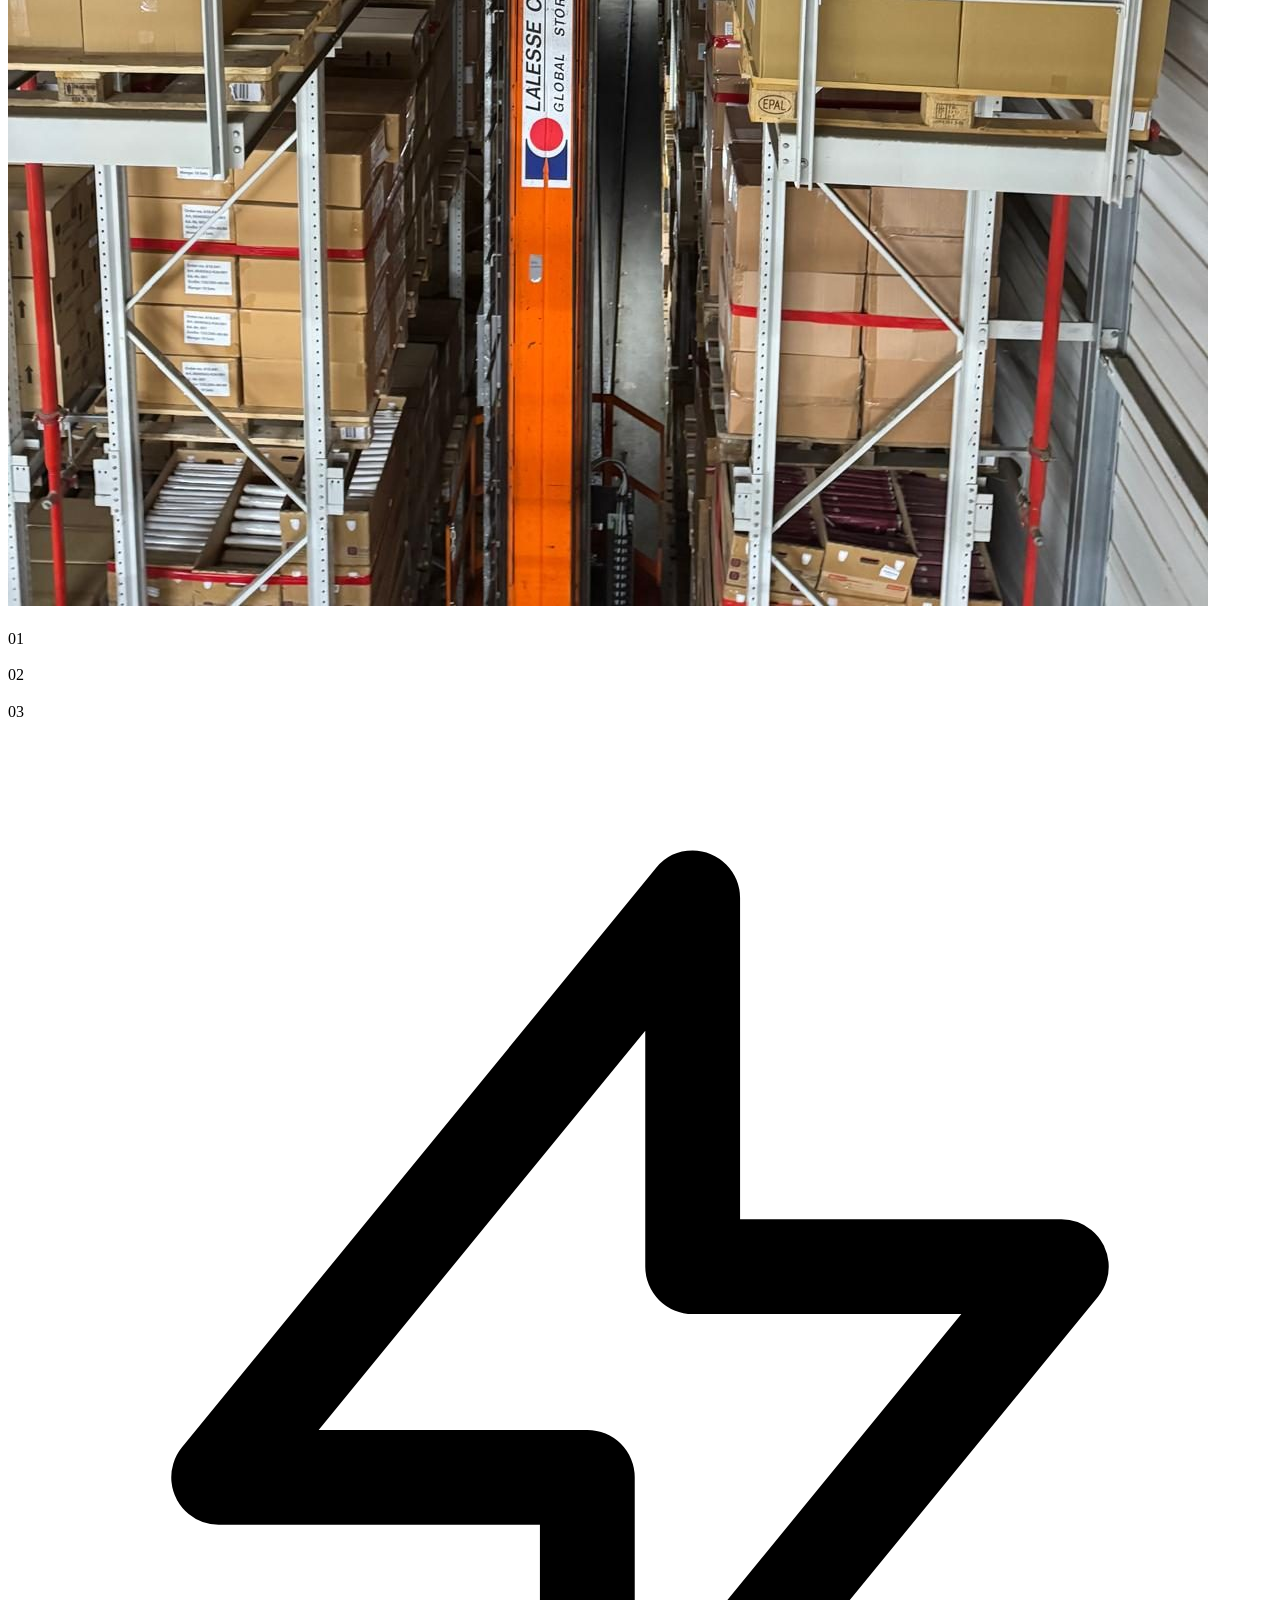
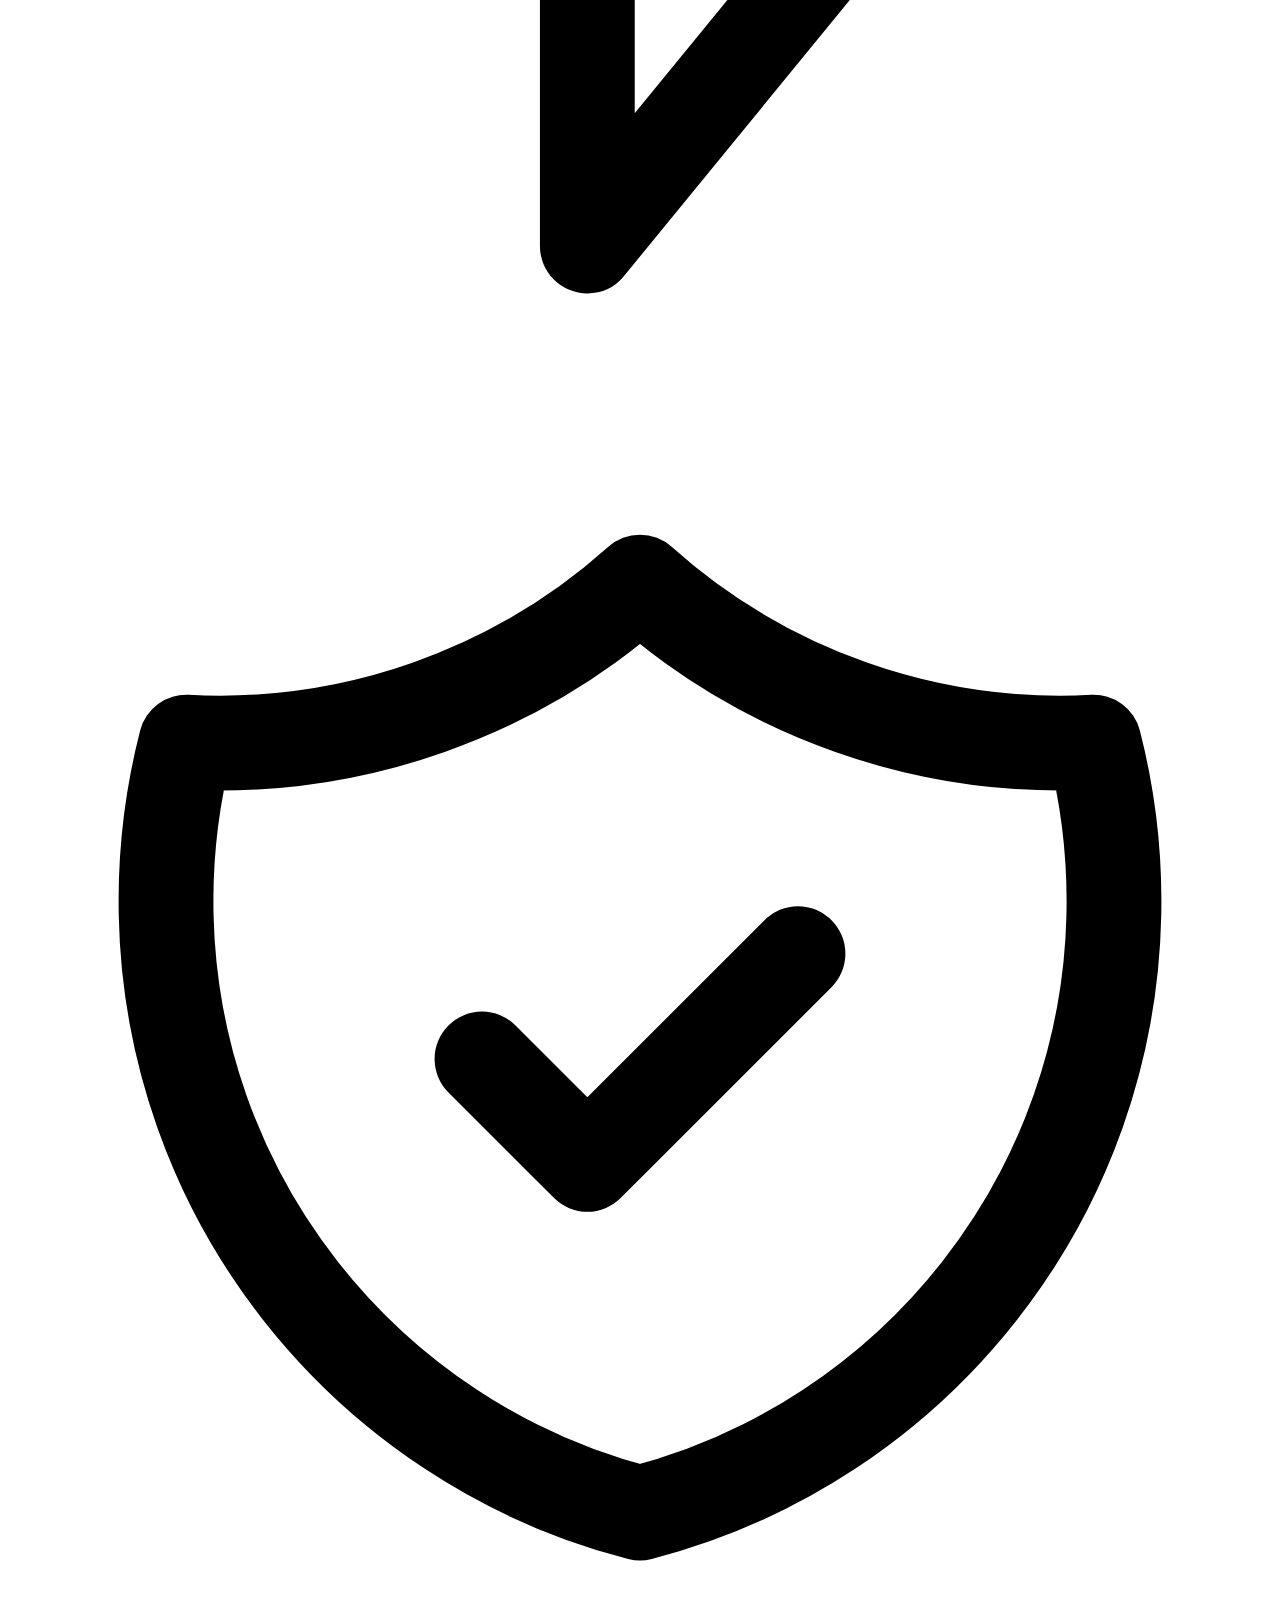
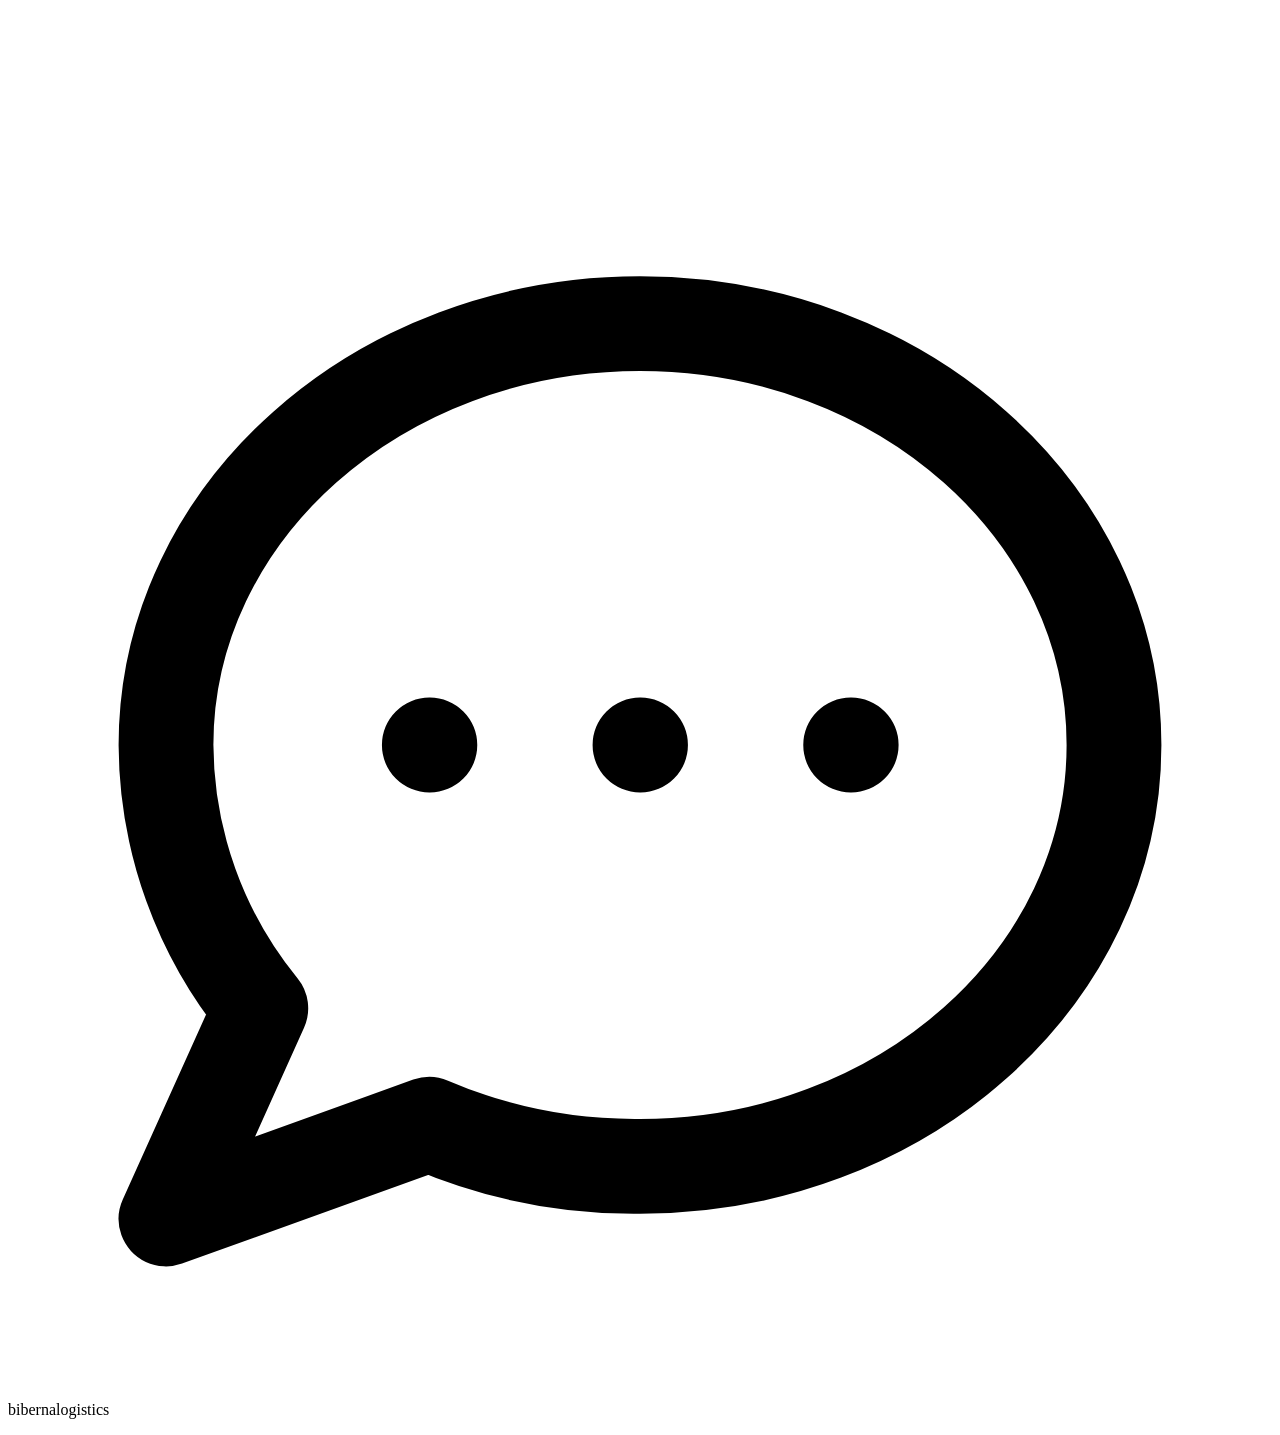
==== commit cd66304e: "Add files via upload" ====
--- a/index.html
+++ b/index.html
@@ -5,33 +5,16 @@
   <meta name="viewport" content="width=device-width, initial-scale=1.0" />
   <title>biberna Logistics — H.u.W. Schmänk GmbH & Co. KG</title>
   <meta name="description" content="Warehousing & Fulfillment aus Hersteller-Hand: Lagerung, Pick & Pack, Pre-FBA, Same-Day-Versand und Value-Added Services mit Textil- & Qualitätskompetenz. Über 20.000 Palettenstellplätze, 30.000 m². Made in Germany seit 1932." />
-
-  <link rel="preconnect" href="https://fonts.googleapis.com">
-  <link rel="preconnect" href="https://fonts.gstatic.com" crossorigin>
-  <link href="https://fonts.googleapis.com/css2?family=Sora:wght@300;400;500;600;700&display=swap" rel="stylesheet">
-
-  <script src="https://cdn.tailwindcss.com"></script>
-  <script>
-    tailwind.config = {
-      theme: {
-        extend: {
-          fontFamily: { sora: ['Sora', 'sans-serif'] },
-          colors: {
-            bordeaux:'#960A2C','bordeaux-d':'#76061F',paper:'#FFFFFF','paper-2':'#FAF8F7',
-            ink:'#1D1D1D',body:'#5E5B5B','body-2':'#8A8786',line:'#E7E2E0',
-          },
-          keyframes: { 'fade-up': { '0%':{opacity:'0',transform:'translateY(20px)',filter:'blur(4px)'},'100%':{opacity:'1',transform:'translateY(0)',filter:'blur(0)'} } },
-          animation: { 'fade-up':'fade-up 0.7s cubic-bezier(0.16,1,0.3,1) forwards' },
-        },
-      },
-    };
-  </script>
-  <style>
-    html { scroll-behavior: smooth; }
-    body { font-family: 'Sora', sans-serif; -webkit-font-smoothing: antialiased; }
-    .reveal { opacity: 0; } .reveal.in { animation: fade-up 0.7s cubic-bezier(0.16,1,0.3,1) forwards; }
-    @keyframes fade-up { 0%{opacity:0;transform:translateY(20px);filter:blur(4px);} 100%{opacity:1;transform:translateY(0);filter:blur(0);} }
-  </style>
+  <meta property="og:type" content="website">
+  <meta property="og:site_name" content="biberna Logistics">
+  <meta property="og:title" content="biberna Logistics — Logistik mit System">
+  <meta property="og:description" content="Warehousing & Fulfillment aus Hersteller-Hand. Über 20.000 Palettenstellplätze, 30.000 m². Made in Germany seit 1932.">
+  <meta property="og:image" content="https://www.biberna-logistics.de/og-image.jpg">
+  <meta property="og:url" content="https://www.biberna-logistics.de/">
+  <meta name="twitter:card" content="summary_large_image">
+  <link rel="icon" type="image/png" href="favicon.png">
+  <link rel="apple-touch-icon" href="apple-touch-icon.png">
+  <link rel="stylesheet" href="assets/app.css">
 </head>
 
 <body class="bg-paper text-body min-h-screen">
@@ -401,7 +384,7 @@
         hero_sub: "Warehousing und Fulfillment aus Hersteller-Hand — für Online-Marken, Händler und Industrie.",
         hero_desc: "Vom Stellplatz bis zum versandfertigen Paket: Wir lagern, kommissionieren und versenden Ihre Ware. Als Familienunternehmen, das die Biber-Bettwäsche erfunden hat, betreiben wir anspruchsvolle Logistik seit Jahrzehnten für unsere eigene Marke — diese Erfahrung stellen wir nun auch Ihnen zur Verfügung.",
         hero_cta1: "Gespräch vereinbaren", hero_cta2: "Unsere Services",
-        hero_trust: "H.u.W. Schmänk GmbH & Co. KG · Marke biberna · Standort Hamminkeln, Nordrhein-Westfalen",
+        hero_trust: "H.u.W. Schmänk GmbH & Co. KG · Marke biberna · Standort Hamminkeln, Westfalen",
         svc_kicker: "Was wir bieten", svc_title: "Zwei starke Säulen, eine Logistik aus einer Hand",
         svc_intro: "Ob reine Lagerfläche oder komplettes Fulfillment — wir behandeln Ihre Ware mit derselben Sorgfalt wie unsere eigene.",
         svc1_t: "Lagerung & Warehousing",
@@ -502,71 +485,4 @@
         int2_t: "Carriers", int2_d: "Integrated solutions: DHL, DPD, GLS",
         int3_t: "Shop systems", int3_d: "Connection of common shop systems",
         int4_t: "ERP & inventory", int4_d: "Further common interfaces on request",
-        about_kicker: "Our origin", about_title: "From textile manufacturer to logistics partner",
-        about_p1: "Since 1932 H.u.W. Schmänk has stood for textiles made in Germany — a family business across four generations. We invented brushed-cotton (Biber) bedding and still produce in Hamminkeln, Westphalia today, with two logistics sites and an integrated customs warehouse.",
-        about_p2: "This history taught us one thing: logistics is not a by-product, it is a craft. The expertise we built for our own products is now available to other companies as well.",
-        stat1_n: "450,000+", stat1_l: "Parcels per month",
-        stat2_n: "2", stat2_l: "Sites in Hamminkeln",
-        stat3_n: "1932", stat3_l: "Family-run since",
-        val_kicker: "What you can count on", val_title: "Three values that define us",
-        gal_kicker: "Inside", gal_title: "Our high-bay warehouse in Hamminkeln",
-        tb1_t: "No minimum volume", tb1_d: "No minimum revenue for the first three months — start risk-free.",
-        tb2_t: "30-day satisfaction guarantee", tb2_d: "Not happy? No problem within the first 30 days.",
-        tb3_t: "Free onboarding support", tb3_d: "We guide your start personally — at no extra cost.",
-        val1_t: "Quality", val1_d: "What we do, we do right. The quality standard from our own production applies to every order — no compromises.",
-        val2_t: "Reliability", val2_d: "A promise is a promise. You can rely on our processes, deadlines and transparency.",
-        val3_t: "Flexibility", val3_d: "Seasonal peaks or special requests — we adapt to your requirements, not the other way around.",
-        ct_kicker: "Contact", ct_title: "Let's talk about your logistics",
-        ct_desc: "Tell us about your requirements — we'll put together a tailored offer for you.",
-        ct_btn1: "Send an email", ct_btn2: "+49 2852 719-0",
-        ct_addr: "H.u.W. Schmänk GmbH & Co. KG · Zum Tollberg 11, 46499 Hamminkeln · 2nd site: Loikumer Straße",
-        foot_legal: "© 2026 H.u.W. Schmänk GmbH & Co. KG. All rights reserved.",
-        foot_imp: "Imprint", foot_priv: "Privacy", foot_agb: "Terms",
-        _toggle: "DE"
-      }
-    };
-
-    let lang = 'de';
-    function applyLang() {
-      const dict = I18N[lang];
-      document.documentElement.lang = lang;
-      document.querySelectorAll('[data-i18n]').forEach(el => {
-        const k = el.getAttribute('data-i18n');
-        if (dict[k] != null) el.textContent = dict[k];
-      });
-      document.querySelectorAll('[data-i18n-list]').forEach(el => {
-        const k = el.getAttribute('data-i18n-list');
-        const items = dict[k] || [];
-        el.innerHTML = items.map(t =>
-          `<li class="flex items-start gap-2"><span class="text-bordeaux mt-0.5">▸</span><span>${t}</span></li>`
-        ).join('');
-      });
-      document.getElementById('langLabel').textContent = dict._toggle;
-    }
-    document.getElementById('langToggle').addEventListener('click', () => {
-      lang = (lang === 'de') ? 'en' : 'de';
-      applyLang();
-    });
-
-    function toggleMenu(){
-      const m=document.getElementById('mobileMenu');
-      const open=m.classList.toggle('hidden')===false;
-      document.getElementById('navIconOpen').classList.toggle('hidden', open);
-      document.getElementById('navIconClose').classList.toggle('hidden', !open);
-      document.getElementById('navToggle').setAttribute('aria-expanded', open);
-    }
-    function closeMenu(){
-      document.getElementById('mobileMenu').classList.add('hidden');
-      document.getElementById('navIconOpen').classList.remove('hidden');
-      document.getElementById('navIconClose').classList.add('hidden');
-      document.getElementById('navToggle').setAttribute('aria-expanded','false');
-    }
-    applyLang();
-
-    const io = new IntersectionObserver((entries) => {
-      entries.forEach(e => { if (e.isIntersecting) { e.target.classList.add('in'); io.unobserve(e.target); } });
-    }, { threshold: 0.12 });
-    document.querySelectorAll('.reveal').forEach(el => io.observe(el));
-  </script>
-</body>
-</html>
+        about_kicker: "Our origin", abo
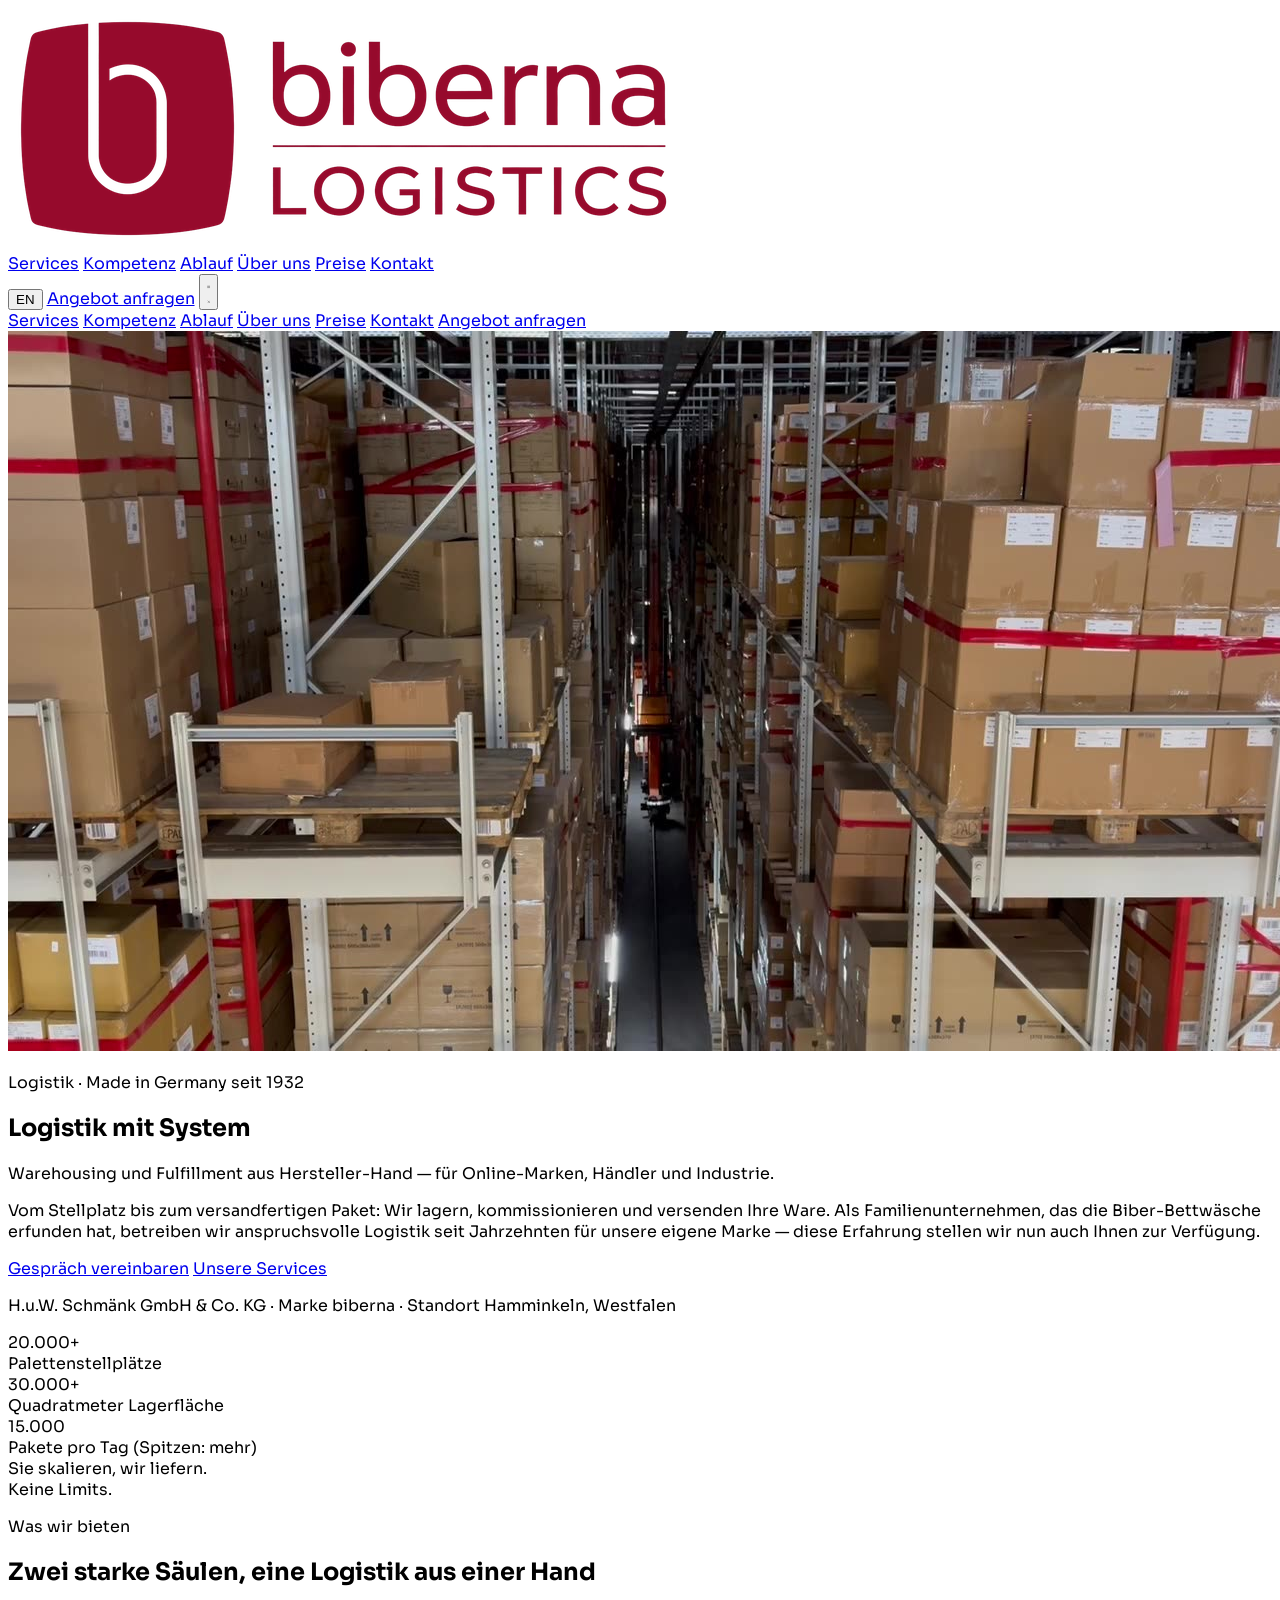
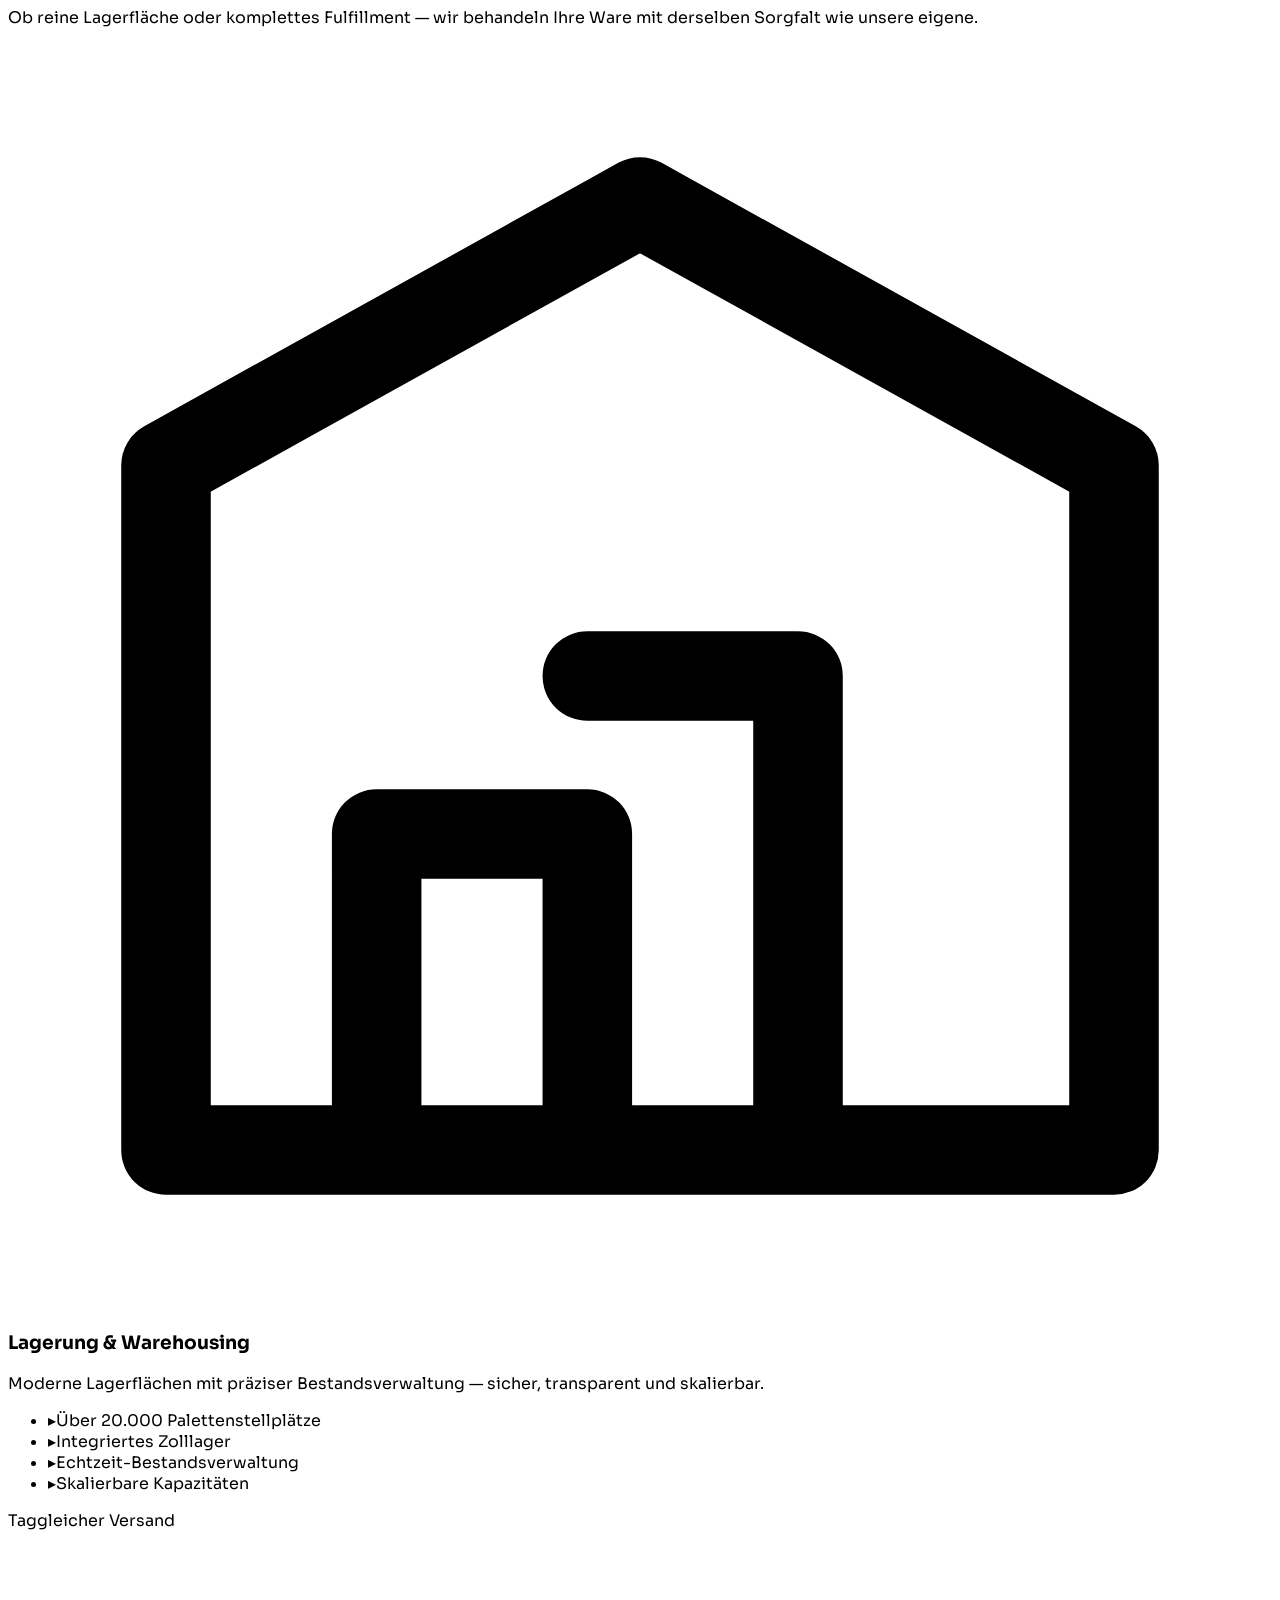
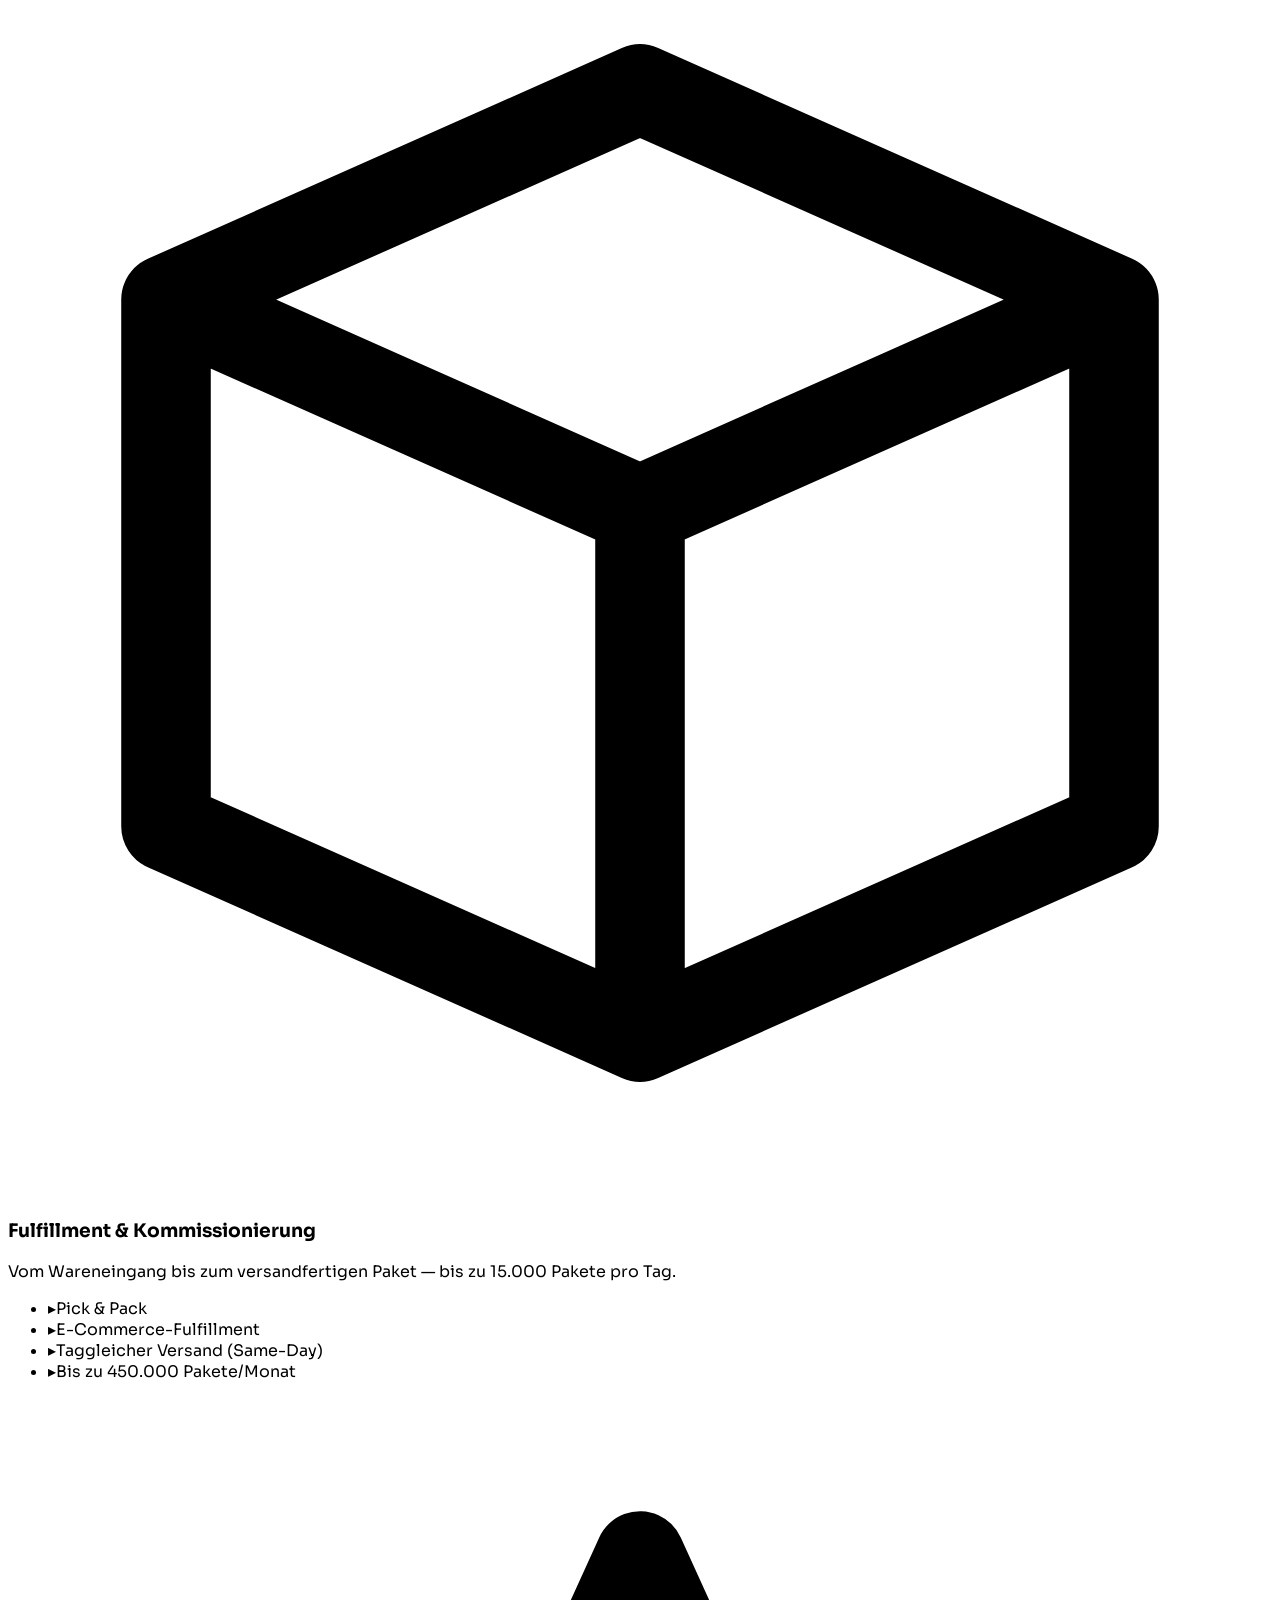
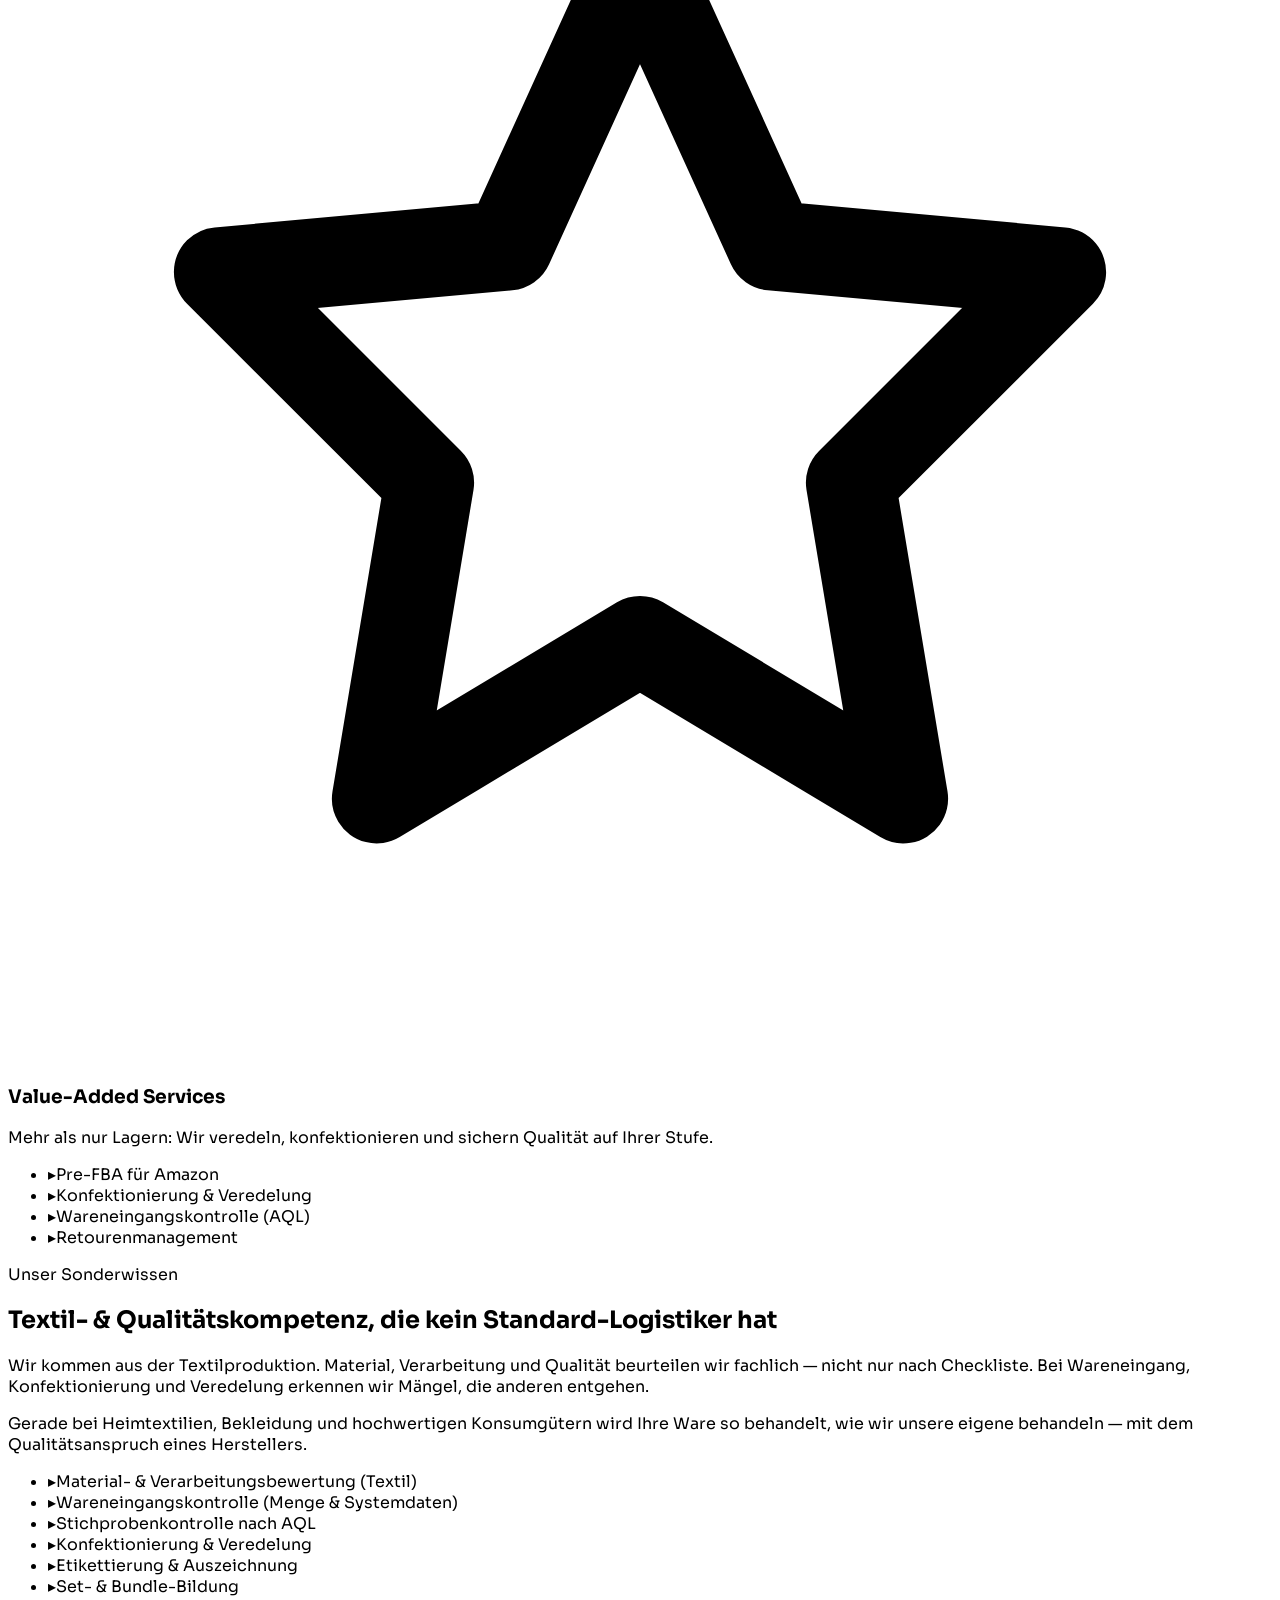
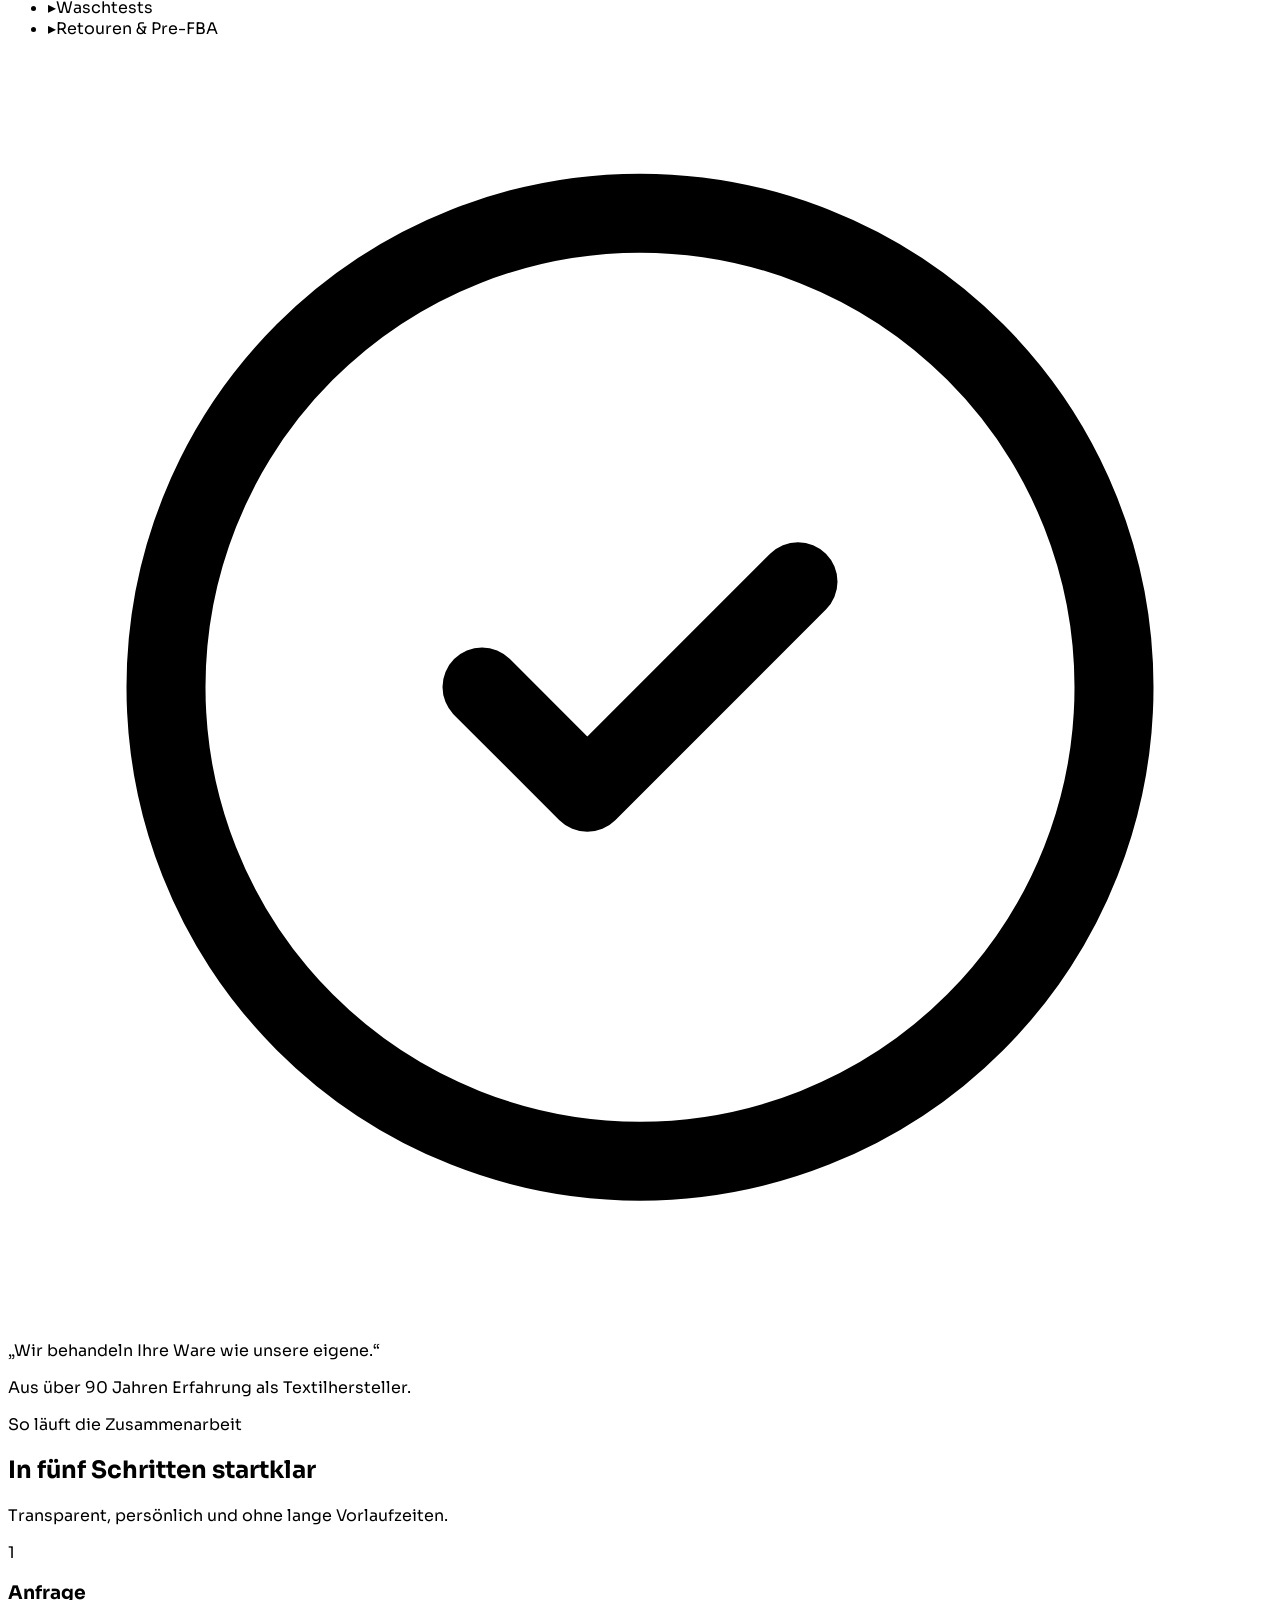
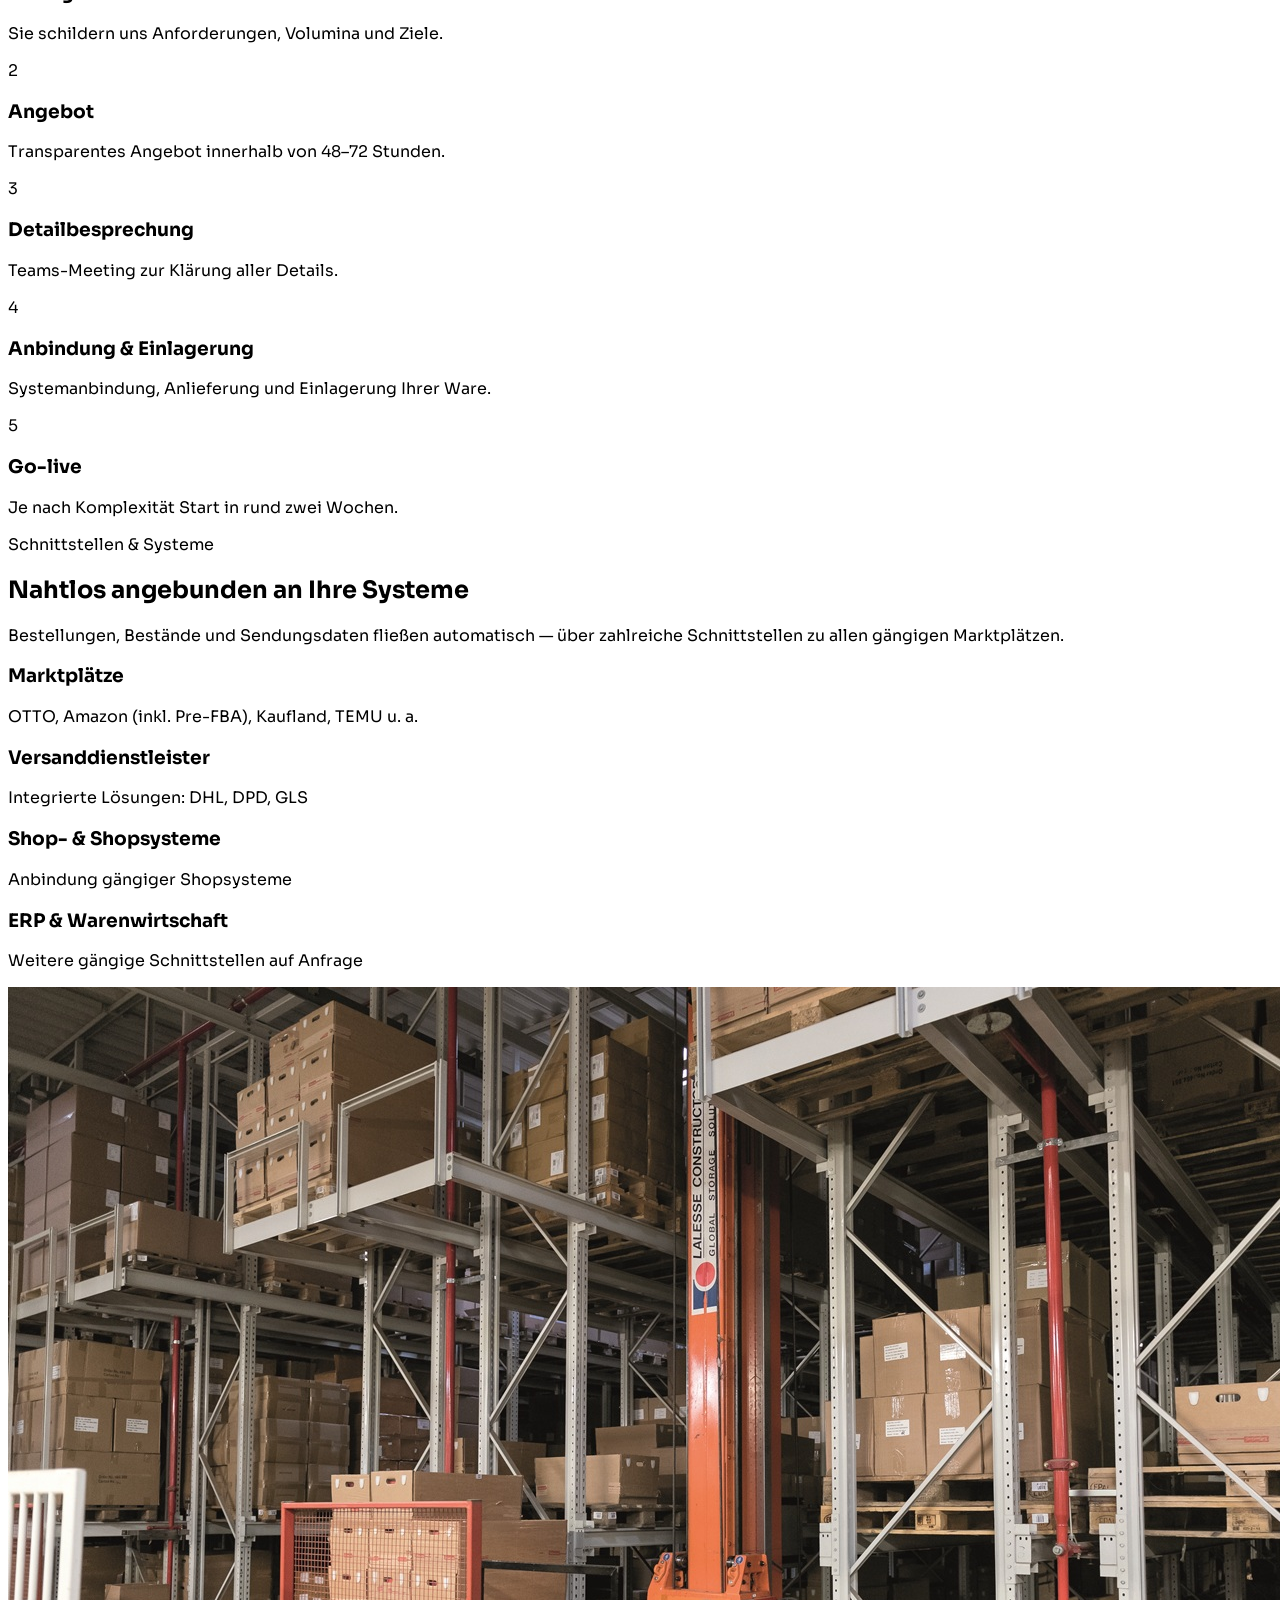
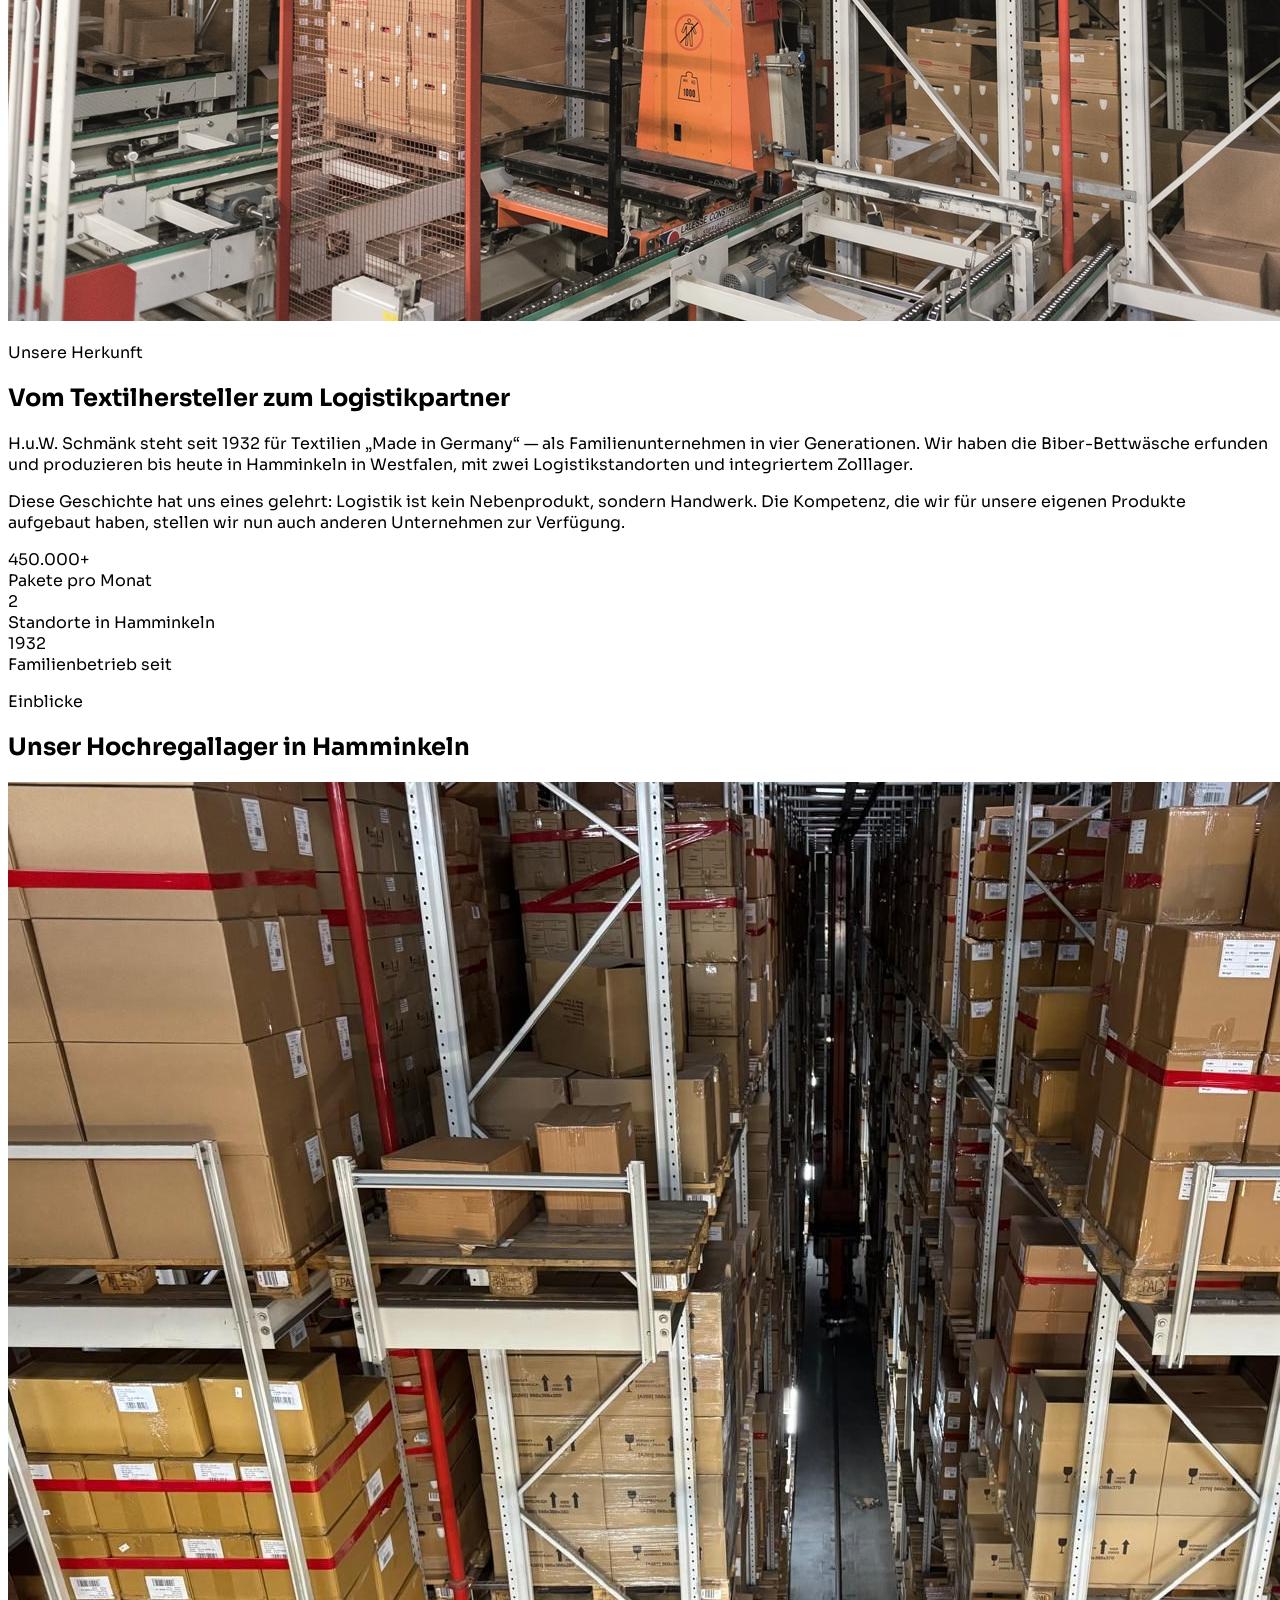
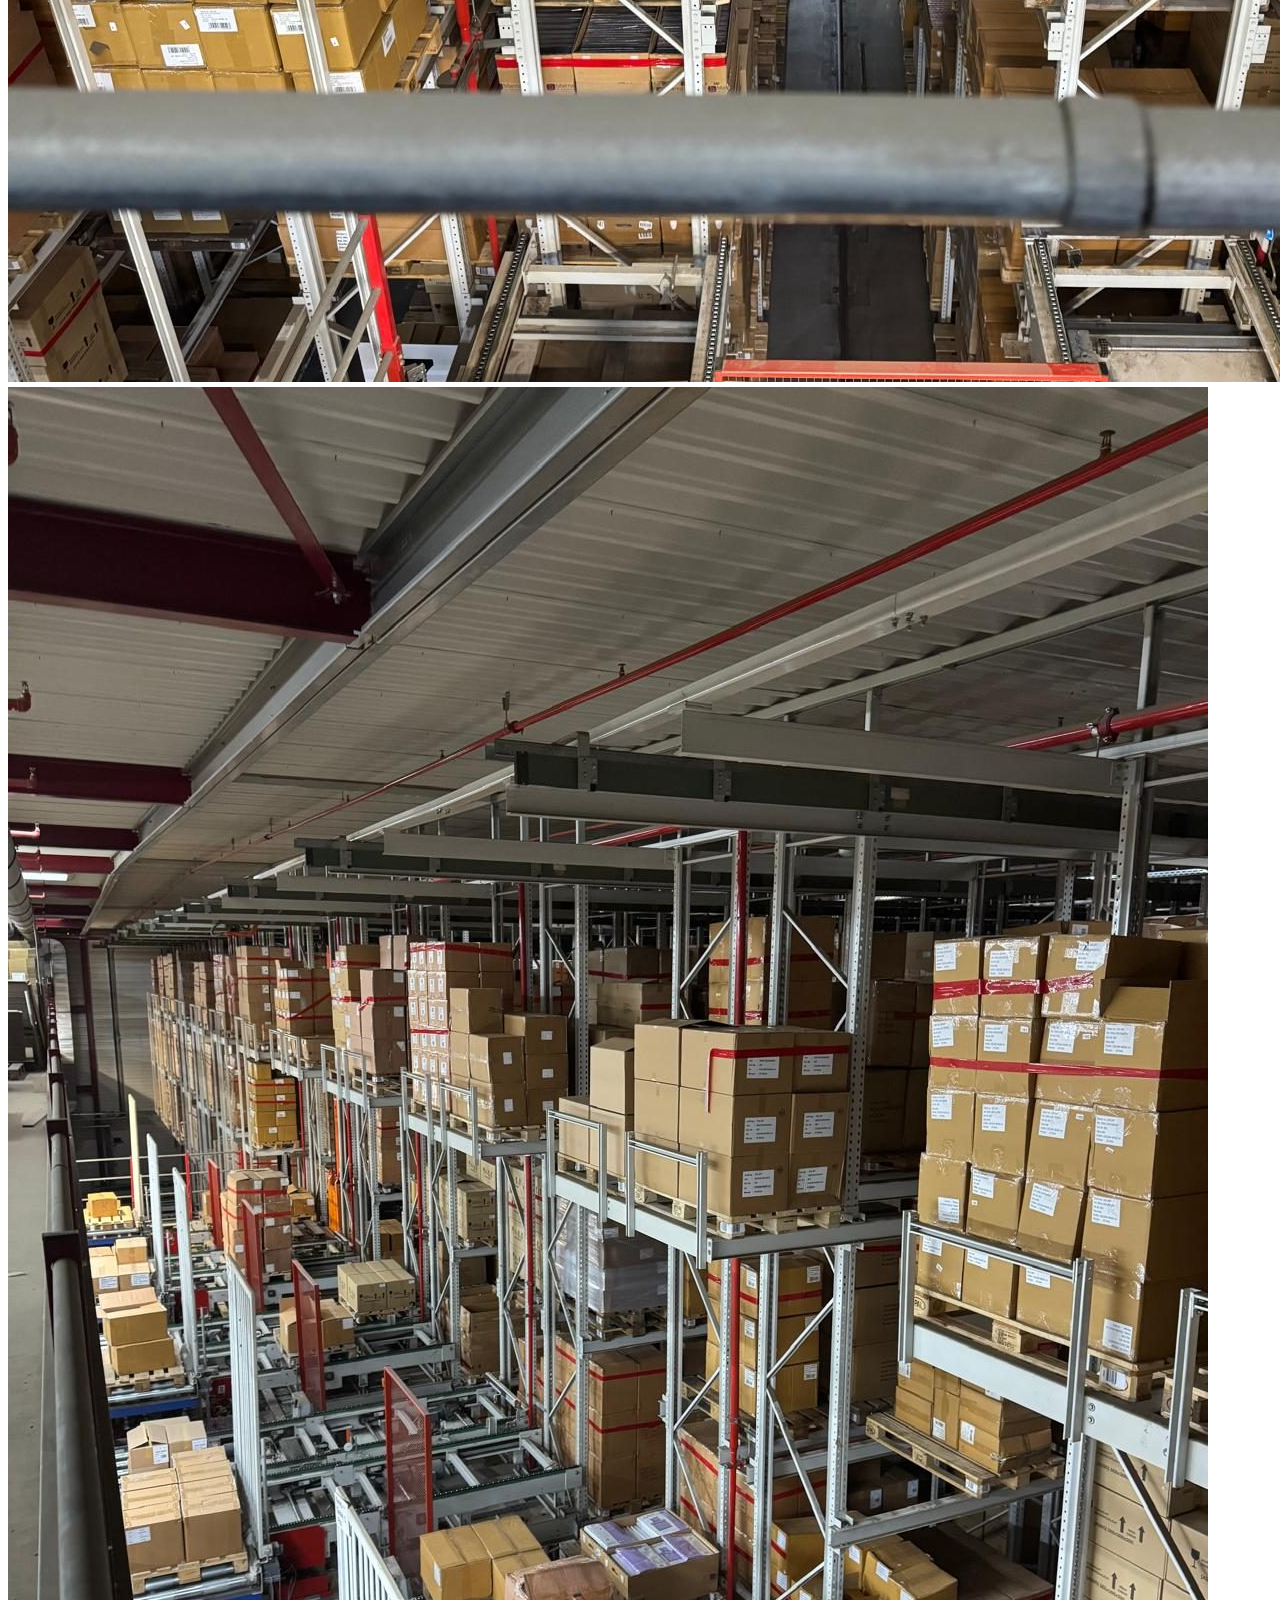
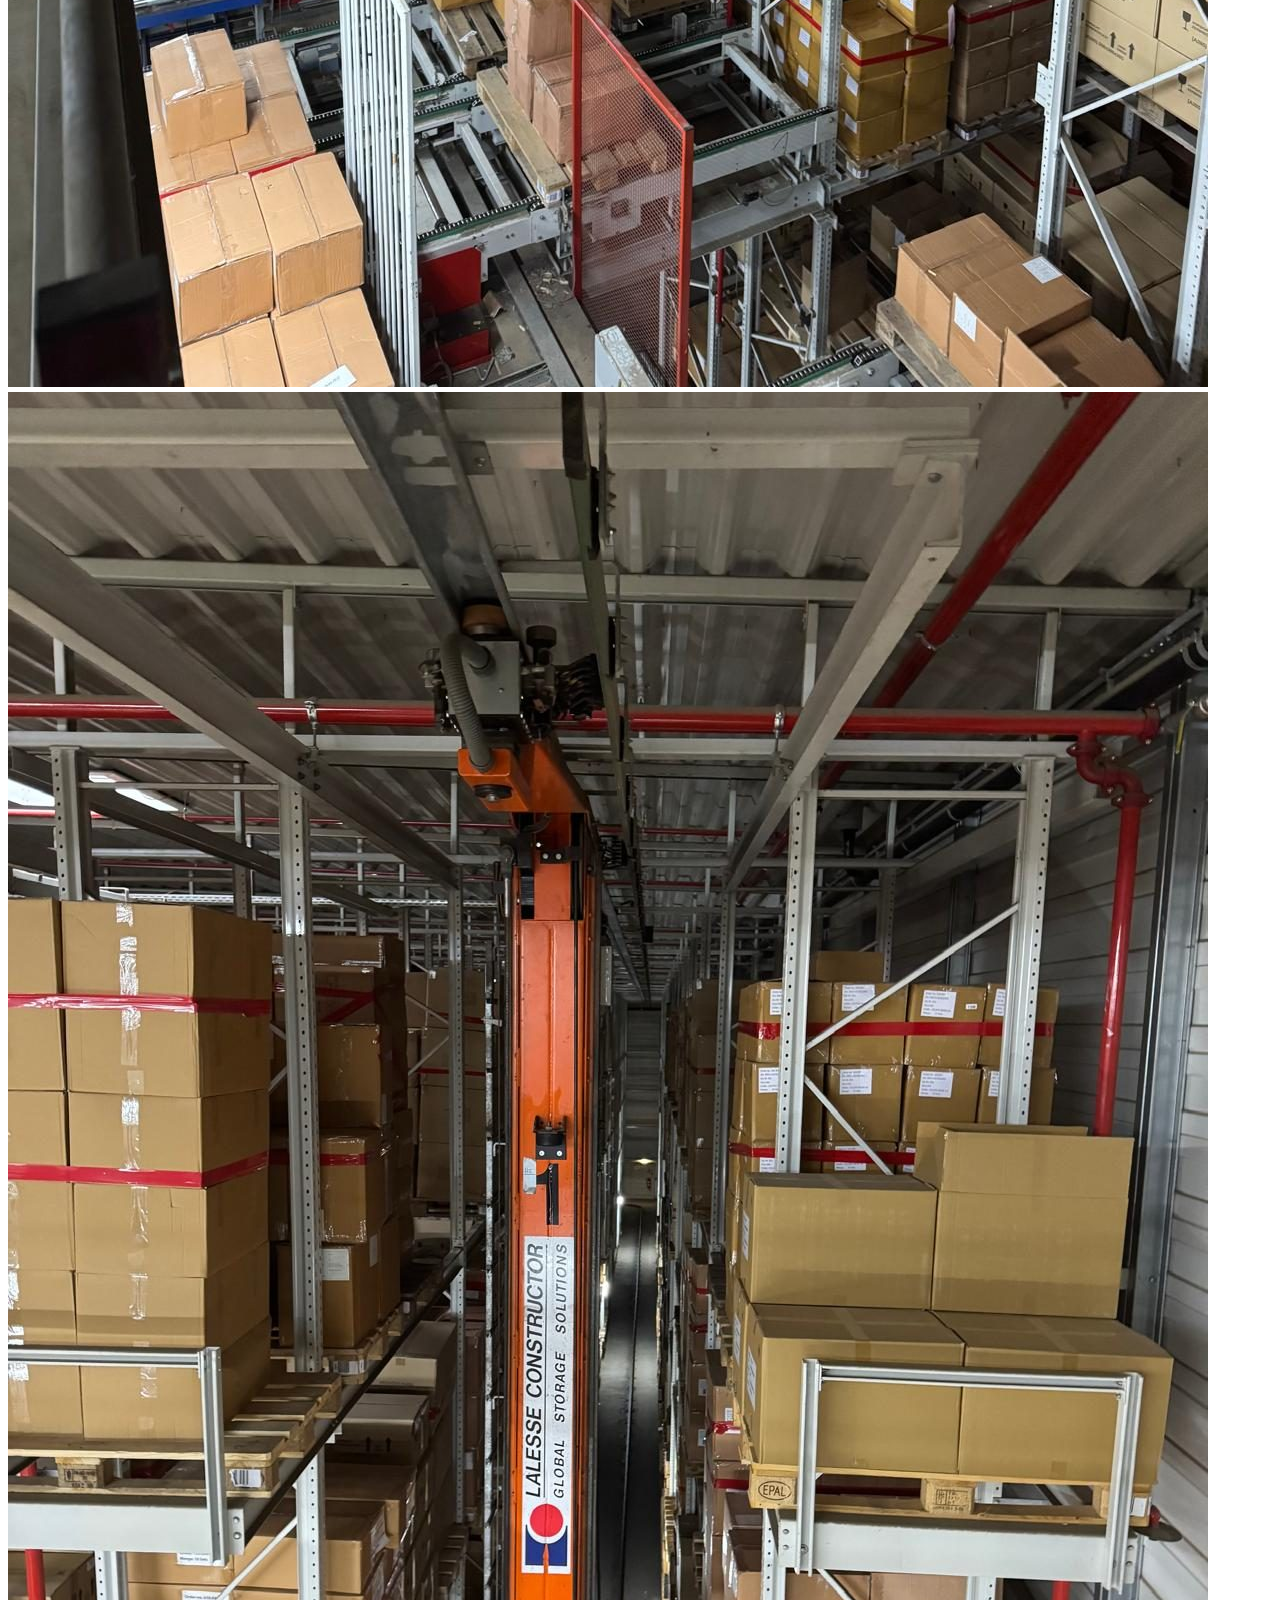
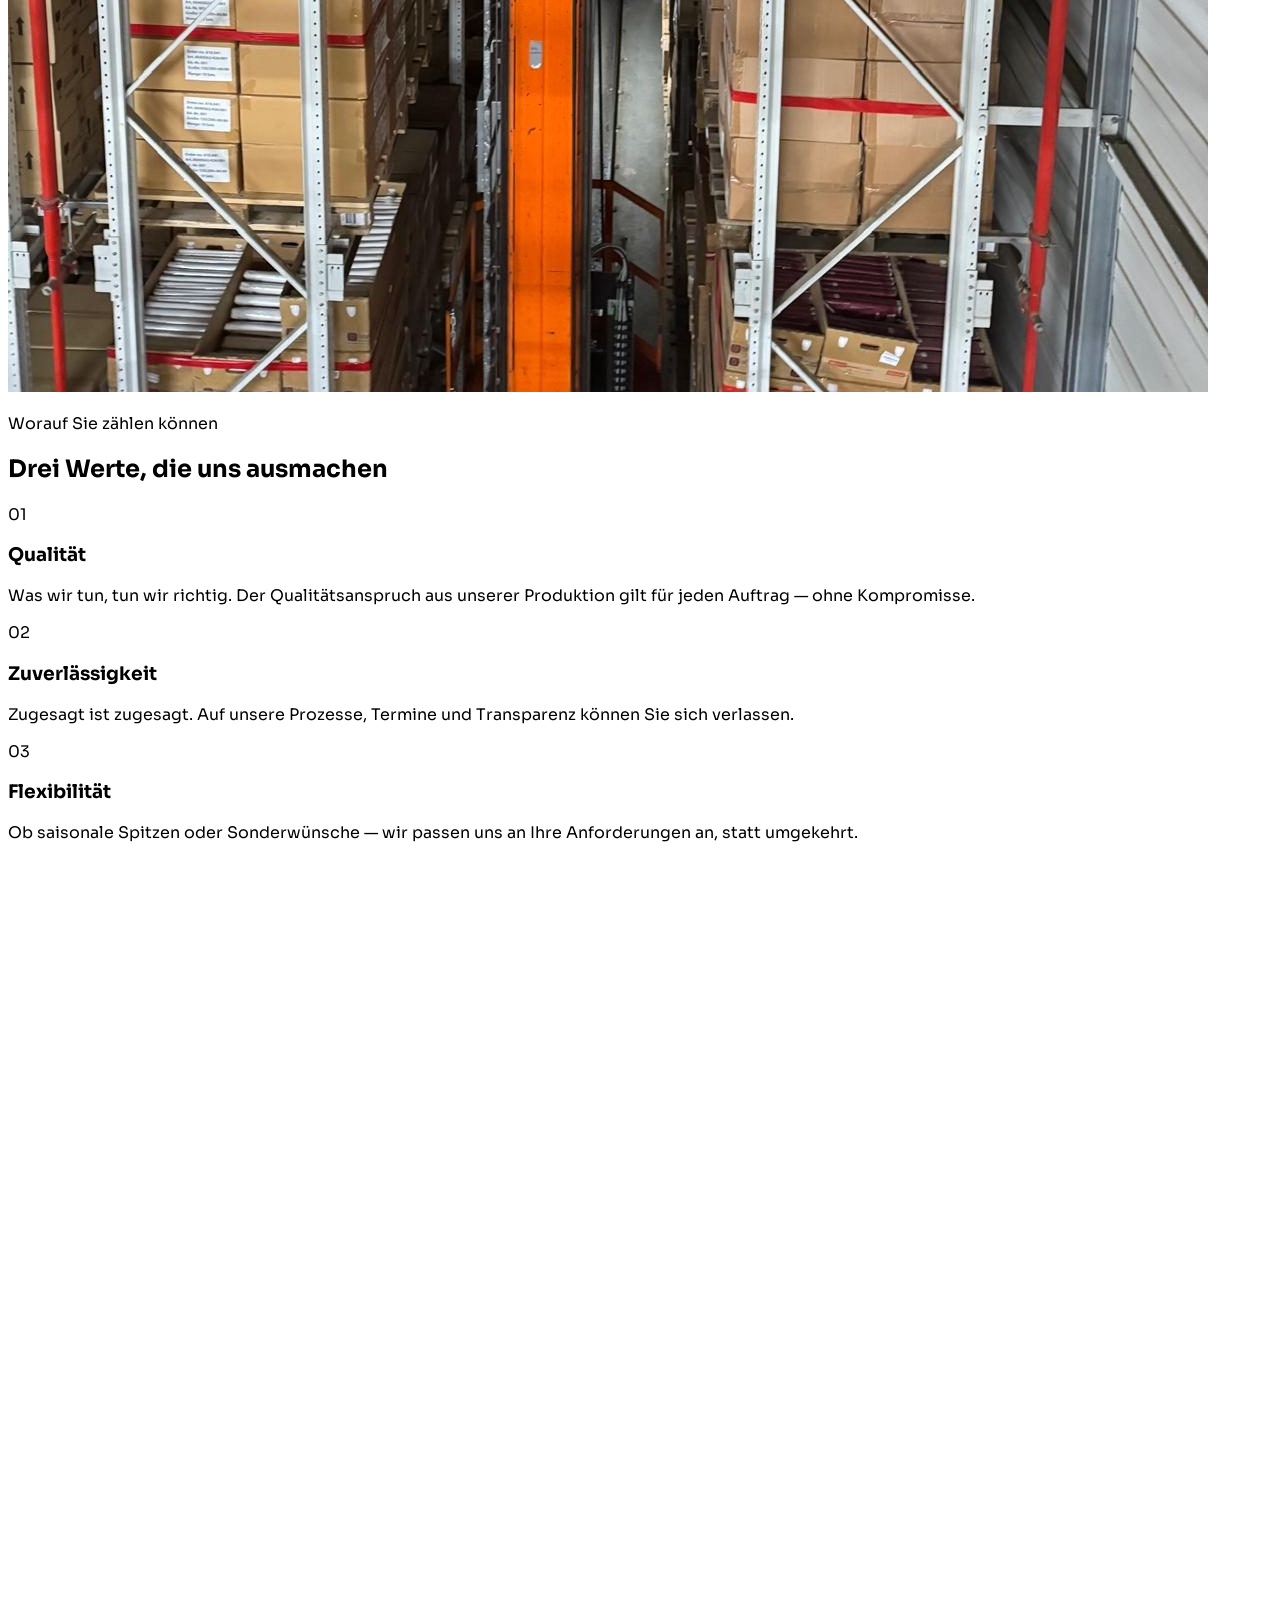
==== commit f2a5f96c: "Add files via upload" ====
--- a/index.html
+++ b/index.html
@@ -5,16 +5,33 @@
   <meta name="viewport" content="width=device-width, initial-scale=1.0" />
   <title>biberna Logistics — H.u.W. Schmänk GmbH & Co. KG</title>
   <meta name="description" content="Warehousing & Fulfillment aus Hersteller-Hand: Lagerung, Pick & Pack, Pre-FBA, Same-Day-Versand und Value-Added Services mit Textil- & Qualitätskompetenz. Über 20.000 Palettenstellplätze, 30.000 m². Made in Germany seit 1932." />
-  <meta property="og:type" content="website">
-  <meta property="og:site_name" content="biberna Logistics">
-  <meta property="og:title" content="biberna Logistics — Logistik mit System">
-  <meta property="og:description" content="Warehousing & Fulfillment aus Hersteller-Hand. Über 20.000 Palettenstellplätze, 30.000 m². Made in Germany seit 1932.">
-  <meta property="og:image" content="https://www.biberna-logistics.de/og-image.jpg">
-  <meta property="og:url" content="https://www.biberna-logistics.de/">
-  <meta name="twitter:card" content="summary_large_image">
-  <link rel="icon" type="image/png" href="favicon.png">
-  <link rel="apple-touch-icon" href="apple-touch-icon.png">
-  <link rel="stylesheet" href="assets/app.css">
+
+  <link rel="preconnect" href="https://fonts.googleapis.com">
+  <link rel="preconnect" href="https://fonts.gstatic.com" crossorigin>
+  <link href="https://fonts.googleapis.com/css2?family=Sora:wght@300;400;500;600;700&display=swap" rel="stylesheet">
+
+  <script src="https://cdn.tailwindcss.com"></script>
+  <script>
+    tailwind.config = {
+      theme: {
+        extend: {
+          fontFamily: { sora: ['Sora', 'sans-serif'] },
+          colors: {
+            bordeaux:'#960A2C','bordeaux-d':'#76061F',paper:'#FFFFFF','paper-2':'#FAF8F7',
+            ink:'#1D1D1D',body:'#5E5B5B','body-2':'#8A8786',line:'#E7E2E0',
+          },
+          keyframes: { 'fade-up': { '0%':{opacity:'0',transform:'translateY(20px)',filter:'blur(4px)'},'100%':{opacity:'1',transform:'translateY(0)',filter:'blur(0)'} } },
+          animation: { 'fade-up':'fade-up 0.7s cubic-bezier(0.16,1,0.3,1) forwards' },
+        },
+      },
+    };
+  </script>
+  <style>
+    html { scroll-behavior: smooth; }
+    body { font-family: 'Sora', sans-serif; -webkit-font-smoothing: antialiased; }
+    .reveal { opacity: 0; } .reveal.in { animation: fade-up 0.7s cubic-bezier(0.16,1,0.3,1) forwards; }
+    @keyframes fade-up { 0%{opacity:0;transform:translateY(20px);filter:blur(4px);} 100%{opacity:1;transform:translateY(0);filter:blur(0);} }
+  </style>
 </head>
 
 <body class="bg-paper text-body min-h-screen">
@@ -485,4 +502,71 @@
         int2_t: "Carriers", int2_d: "Integrated solutions: DHL, DPD, GLS",
         int3_t: "Shop systems", int3_d: "Connection of common shop systems",
         int4_t: "ERP & inventory", int4_d: "Further common interfaces on request",
-        about_kicker: "Our origin", abo+        about_kicker: "Our origin", about_title: "From textile manufacturer to logistics partner",
+        about_p1: "Since 1932 H.u.W. Schmänk has stood for textiles made in Germany — a family business across four generations. We invented brushed-cotton (Biber) bedding and still produce in Hamminkeln, Westphalia today, with two logistics sites and an integrated customs warehouse.",
+        about_p2: "This history taught us one thing: logistics is not a by-product, it is a craft. The expertise we built for our own products is now available to other companies as well.",
+        stat1_n: "450,000+", stat1_l: "Parcels per month",
+        stat2_n: "2", stat2_l: "Sites in Hamminkeln",
+        stat3_n: "1932", stat3_l: "Family-run since",
+        val_kicker: "What you can count on", val_title: "Three values that define us",
+        gal_kicker: "Inside", gal_title: "Our high-bay warehouse in Hamminkeln",
+        tb1_t: "No minimum volume", tb1_d: "No minimum revenue for the first three months — start risk-free.",
+        tb2_t: "30-day satisfaction guarantee", tb2_d: "Not happy? No problem within the first 30 days.",
+        tb3_t: "Free onboarding support", tb3_d: "We guide your start personally — at no extra cost.",
+        val1_t: "Quality", val1_d: "What we do, we do right. The quality standard from our own production applies to every order — no compromises.",
+        val2_t: "Reliability", val2_d: "A promise is a promise. You can rely on our processes, deadlines and transparency.",
+        val3_t: "Flexibility", val3_d: "Seasonal peaks or special requests — we adapt to your requirements, not the other way around.",
+        ct_kicker: "Contact", ct_title: "Let's talk about your logistics",
+        ct_desc: "Tell us about your requirements — we'll put together a tailored offer for you.",
+        ct_btn1: "Send an email", ct_btn2: "+49 2852 719-0",
+        ct_addr: "H.u.W. Schmänk GmbH & Co. KG · Zum Tollberg 11, 46499 Hamminkeln · 2nd site: Loikumer Straße",
+        foot_legal: "© 2026 H.u.W. Schmänk GmbH & Co. KG. All rights reserved.",
+        foot_imp: "Imprint", foot_priv: "Privacy", foot_agb: "Terms",
+        _toggle: "DE"
+      }
+    };
+
+    let lang = 'de';
+    function applyLang() {
+      const dict = I18N[lang];
+      document.documentElement.lang = lang;
+      document.querySelectorAll('[data-i18n]').forEach(el => {
+        const k = el.getAttribute('data-i18n');
+        if (dict[k] != null) el.textContent = dict[k];
+      });
+      document.querySelectorAll('[data-i18n-list]').forEach(el => {
+        const k = el.getAttribute('data-i18n-list');
+        const items = dict[k] || [];
+        el.innerHTML = items.map(t =>
+          `<li class="flex items-start gap-2"><span class="text-bordeaux mt-0.5">▸</span><span>${t}</span></li>`
+        ).join('');
+      });
+      document.getElementById('langLabel').textContent = dict._toggle;
+    }
+    document.getElementById('langToggle').addEventListener('click', () => {
+      lang = (lang === 'de') ? 'en' : 'de';
+      applyLang();
+    });
+
+    function toggleMenu(){
+      const m=document.getElementById('mobileMenu');
+      const open=m.classList.toggle('hidden')===false;
+      document.getElementById('navIconOpen').classList.toggle('hidden', open);
+      document.getElementById('navIconClose').classList.toggle('hidden', !open);
+      document.getElementById('navToggle').setAttribute('aria-expanded', open);
+    }
+    function closeMenu(){
+      document.getElementById('mobileMenu').classList.add('hidden');
+      document.getElementById('navIconOpen').classList.remove('hidden');
+      document.getElementById('navIconClose').classList.add('hidden');
+      document.getElementById('navToggle').setAttribute('aria-expanded','false');
+    }
+    applyLang();
+
+    const io = new IntersectionObserver((entries) => {
+      entries.forEach(e => { if (e.isIntersecting) { e.target.classList.add('in'); io.unobserve(e.target); } });
+    }, { threshold: 0.12 });
+    document.querySelectorAll('.reveal').forEach(el => io.observe(el));
+  </script>
+</body>
+</html>
